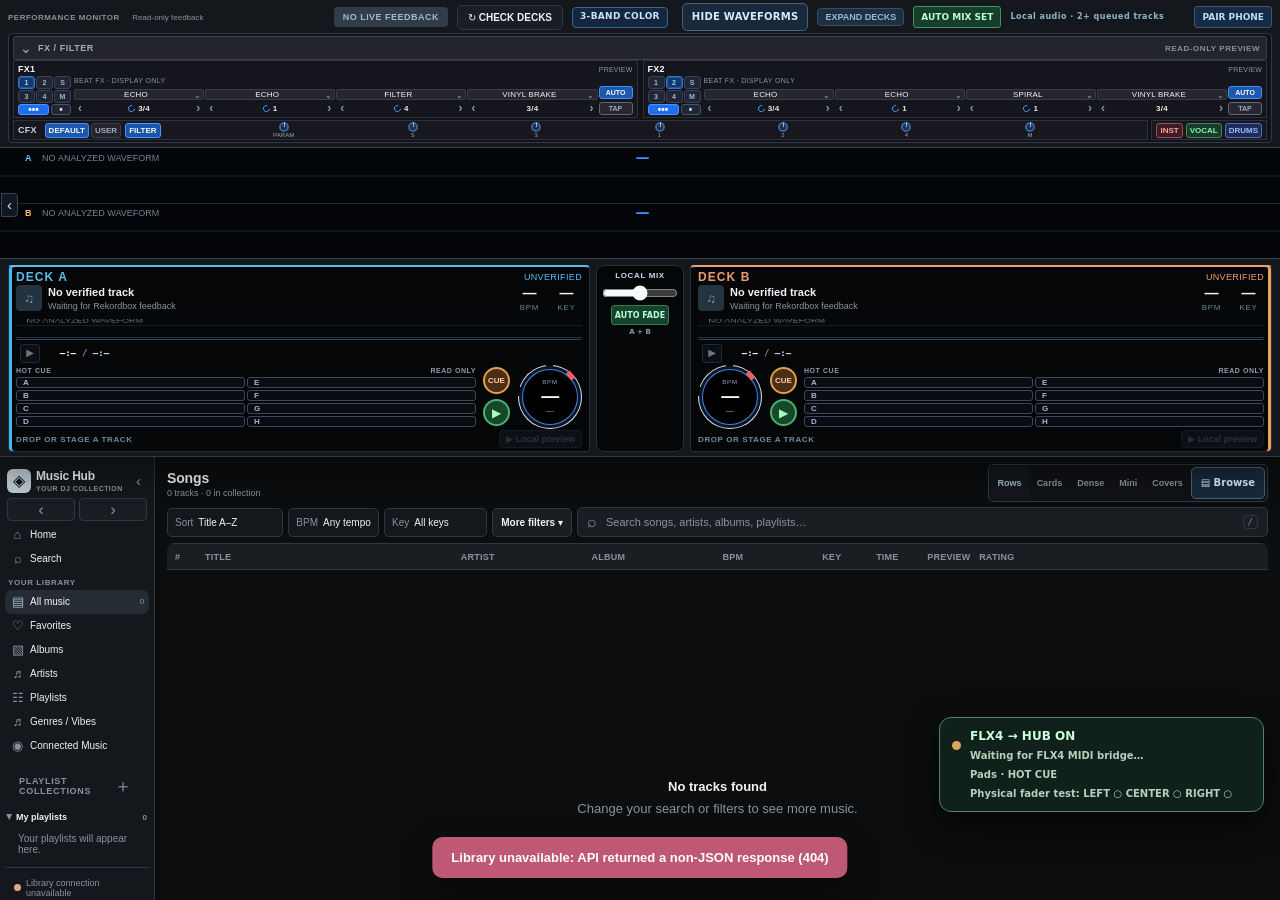
==== music-hub/index.html @ 929d5a39 "Create curated source-only publication snapshot" ====
<!doctype html>
<html lang="en"><head><meta charset="utf-8"><meta name="viewport" content="width=device-width,initial-scale=1"><meta name="theme-color" content="#101215"><title>Music Hub · DJ Library</title><link rel="stylesheet" href="./styles.css"><link rel="stylesheet" href="./studio.css"><link rel="stylesheet" href="./performance-chrome.css"><link rel="stylesheet" href="./deck-refinement.css?v=20261107"><link rel="stylesheet" href="./compact-decks.css?v=20261107b"><link rel="stylesheet" href="./wave-library.css?v=20261110live"><link rel="stylesheet" href="./playlist-polish.css?v=20261107f"><link rel="stylesheet" href="./row-wave-preview.css?v=20261108b"><link rel="stylesheet" href="./library-focus.css?v=20261108b"><link rel="stylesheet" href="./additional-instruments.css?v=20261108b"><link rel="stylesheet" href="./track-context-menu.css?v=20261108a"><link rel="stylesheet" href="./theme-preview.css?v=20261109a"><link rel="stylesheet" href="./connection-settings.css?v=20261109b"><link rel="stylesheet" href="./stems.css?v=20261110b"></head>
<body>
<div class="shell player-collapsed">
 <section class="harmonic-rail" id="harmonic-rail" aria-label="Up Next harmonic suggestions" hidden><div class="harmonic-rail-heading"><button type="button" id="harmonic-rail-toggle" class="harmonic-rail-toggle" aria-label="Collapse Up Next suggestions" aria-controls="harmonic-rail-scroll" aria-expanded="true" title="Collapse Up Next to make more room for your songs">⌄</button><strong>UP NEXT <span>HARMONIC SUGGESTIONS</span></strong><small id="harmonic-rail-source">Select a track to explore transitions</small></div><div class="harmonic-rail-scroll" id="harmonic-rail-scroll" role="region" aria-label="Suggested compatible tracks" tabindex="0"></div></section>
 <aside class="sidebar" id="sidebar">
 <div class="brand"><span class="brand-mark" aria-hidden="true">◈</span><div><strong>Music Hub</strong><small>YOUR DJ COLLECTION</small></div><button id="sidebar-collapse" class="icon-button sidebar-collapse" aria-label="Toggle sidebar">☷</button></div>
 <nav class="sidebar-primary" id="library-nav" aria-label="Music navigation">
 <button class="nav-item active" data-view="home"><span class="nav-glyph">⌂</span>Home</button>
 <button class="nav-item" data-view="search"><span class="nav-glyph">⌕</span>Search</button>
 <div class="nav-group-title">YOUR LIBRARY</div>
 <button class="nav-item" data-view="all"><span class="nav-glyph">▤</span>All music<em id="all-count">—</em></button>
 <button class="nav-item" data-view="favorites"><span class="nav-glyph">♡</span>Favorites<em id="favorites-count"></em></button>
 <button class="nav-item" data-view="albums"><span class="nav-glyph">▧</span>Albums</button>
 <button class="nav-item" data-view="artists"><span class="nav-glyph">♬</span>Artists</button>
 <button class="nav-item" data-view="playlists"><span class="nav-glyph">☷</span>Playlists</button>
 <button class="nav-item" type="button" data-provider-open="links" aria-haspopup="dialog" aria-keyshortcuts="Meta+Shift+M" title="Connected Music · ⌘⇧M · Browse Mac Music playlists and connect Spotify, Apple Music or SoundCloud"><span class="nav-glyph">◉</span>Connected Music</button>
 <div class="nav-group-title">LOCAL MUSIC</div>
 <button class="nav-item" data-view="recent"><span class="nav-glyph">◷</span>Recent imports</button>
 <button class="nav-item" data-view="history"><span class="nav-glyph">↶</span>History</button>
 <button class="nav-item" data-view="health"><span class="nav-glyph">♢</span>Library Health</button>
 <button class="nav-item" data-view="review"><span class="nav-glyph">◇</span>Needs analysis</button>
 <button class="nav-item" data-view="queue"><span class="nav-glyph">☰</span>Next up<em id="queue-count"></em></button>
 <button class="nav-item" data-view="sets"><span class="nav-glyph">♧</span>Set List Creator</button>
 <button class="nav-item" data-view="settings"><span class="nav-glyph">⚙</span>Settings</button>
 </nav>
 <div class="section-head sidebar-list-head"><span>MY PLAYLISTS</span><button id="create-playlist" class="icon-button" title="Create Music Hub playlist" aria-label="Create playlist">＋</button></div><nav id="local-playlists" class="sidebar-playlists"></nav>
 <div class="section-head sidebar-list-head"><span>REKORDBOX PLAYLISTS</span></div><nav id="native-playlists" class="sidebar-playlists"></nav>
 <section class="provider-sidebar" aria-label="Streaming music links"><div class="provider-heading">STREAMING LINKS <button type="button" id="provider-open" aria-label="Add streaming music link">＋</button></div><div class="provider-shortcuts"><button type="button" data-provider-open="spotify">Spotify</button><button type="button" data-provider-open="apple_music">Apple Music</button><button type="button" data-provider-open="soundcloud">SoundCloud</button></div><small id="provider-count">Save music and playlist links</small></section>
 <div class="pinned"><span class="nav-group-title">PINNED · FROM YOUR LIBRARY</span><div id="sidebar-pinned" class="pinned-list"></div></div>
 <div class="sidebar-bottom"><span class="status-dot" id="library-dot"></span><span id="library-status">Connecting to library…</span></div>
 </aside>
 <main class="main"><header class="topbar">
 <button id="mobile-menu" class="icon-button mobile-only" aria-label="Toggle navigation">☰</button>
 <div class="navigation-arrows"><button id="nav-back" class="icon-button" title="Go back" aria-label="Go back">‹</button><button id="nav-forward" class="icon-button" title="Go forward" aria-label="Go forward">›</button></div>
 <div class="search"><span aria-hidden="true">⌕</span><input id="search-input" autocomplete="off" spellcheck="false" placeholder="Search songs, artists, albums, playlists…" aria-label="Search collection"><kbd>/</kbd></div>
 <div class="toolbar-actions"><button class="workspace-tab" id="mode-library" aria-pressed="true">Library</button><button class="workspace-tab" id="mode-setlist" aria-pressed="false">Set Lists</button><button id="performance-toggle" class="toolbar-chip" aria-expanded="false">◈ DJ Performance</button><a class="toolbar-chip" href="./mobile.html" title="Open Music Hub mobile companion">Mobile</a><button id="selected-player-toggle" type="button" aria-controls="selected-player" aria-expanded="false" aria-label="Expand local preview player">⌃ Player</button><button id="queue-toggle" class="toolbar-icon" aria-label="Toggle next up panel" aria-expanded="false">☷</button><button class="top-action" id="refresh" title="Refresh library">↻ <span>Refresh</span></button></div>
 </header>
 <nav class="studio-launcher" aria-label="Music Hub studio tools"><span class="studio-launcher-label">STUDIO</span><button type="button" data-studio-open="lyrics">Lyrics</button><button type="button" data-studio-open="karaoke">Karaoke</button><button type="button" data-studio-open="harmonic">Camelot wheel</button><button type="button" data-studio-open="autoqueue">Auto Queue</button><button type="button" data-studio-open="visuals">Visuals / TouchDesigner</button><span id="studio-launcher-status" class="studio-launcher-status">Select a track to begin</span></nav>

 <section id="studio-panel" class="studio-panel" aria-label="Lyrics, harmonic mixing and visuals studio" hidden></section>
 <section class="performance" id="performance-panel" hidden aria-label="Dual-deck Rekordbox status"><div class="performance-top"><span>PERFORMANCE MONITOR <span class="performance-disclaimer">Read-only feedback</span></span><span id="deck-connection" class="deck-connection">NO LIVE FEEDBACK</span><button id="refresh-decks" class="deck-refresh">↻ CHECK DECKS</button></div><div class="deck-pair"><article class="deck"><div class="deck-heading"><span class="deck-number">01</span><span class="deck-status" id="deck-one-status">UNVERIFIED</span></div><div class="deck-info"><div class="deck-cover" id="deck-one-art">♫</div><div class="deck-description"><strong id="deck-one-title">No verified track</strong><span id="deck-one-artist">Waiting for Rekordbox feedback</span></div><div class="deck-tempo"><strong id="deck-one-bpm">—</strong><span>BPM</span></div><div class="deck-tempo"><strong id="deck-one-key">—</strong><span>KEY</span></div></div><canvas id="deck-one-wave" class="deck-wave" width="760" height="64" aria-label="Deck 1 waveform"></canvas><div class="deck-footer"><span id="deck-one-source">NO LIVE FEEDBACK</span><span id="deck-one-time">— / —</span></div></article><div class="mini-mixer"><span class="mixer-title">MIX</span><span class="mixer-bridge">A ◈ B</span><span id="deck-relationship">Awaiting confirmed decks</span><div class="mixer-bars"><i></i><i></i><i></i><i></i><i></i></div><span class="mixer-caption">TEMPO / HARMONIC</span></div><article class="deck"><div class="deck-heading"><span class="deck-number">02</span><span class="deck-status" id="deck-two-status">UNVERIFIED</span></div><div class="deck-info"><div class="deck-cover" id="deck-two-art">♫</div><div class="deck-description"><strong id="deck-two-title">No verified track</strong><span id="deck-two-artist">Waiting for Rekordbox feedback</span></div><div class="deck-tempo"><strong id="deck-two-bpm">—</strong><span>BPM</span></div><div class="deck-tempo"><strong id="deck-two-key">—</strong><span>KEY</span></div></div><canvas id="deck-two-wave" class="deck-wave" width="760" height="64" aria-label="Deck 2 waveform"></canvas><div class="deck-footer"><span id="deck-two-source">NO LIVE FEEDBACK</span><span id="deck-two-time">— / —</span></div></article></div><p id="deck-note" class="deck-note">Library selections and queued tracks are previews. Playback requires verified Rekordbox feedback.</p></section>
 <section id="setlist-workspace" class="setlist-workspace" hidden><div class="setlist-head"><div><span class="eyebrow">SEQUENCE INTELLIGENCE</span><h1>Set List Creator</h1><p>Build a phrase-aware sequence, then edit the order before saving or queuing.</p></div><span class="setlist-label">PREPARATION MODE · NOT LIVE PLAYBACK</span></div><div class="saved-sets"><div class="saved-sets-head"><strong>SAVED SET LISTS</strong><span id="saved-set-count">0 saved</span></div><div id="saved-set-list" class="saved-set-list"><span>Saved sets will appear here.</span></div></div><div class="setlist-controls"><label>STARTING TRACK<select id="setlist-source" aria-label="Starting track"><option value="">Select a track</option></select></label><label>TARGET LENGTH<select id="setlist-length"><option value="4">4 tracks</option><option value="6" selected>6 tracks</option><option value="8">8 tracks</option><option value="10">10 tracks</option></select></label><button class="primary-button" id="setlist-build">✦ Build AI Set</button></div><div class="setlist-seed"><label for="setlist-find">FIND A START TRACK</label><input id="setlist-find" placeholder="Search title, artist or BPM…" autocomplete="off"><div id="setlist-search-results" class="setlist-search-results"></div></div><div class="setlist-list-head"><div><h2>Suggested running order <span id="setlist-count">0 tracks</span></h2><p id="setlist-status" role="status">Choose a starting track to generate a sequence.</p></div><div class="setlist-actions"><button class="subtle-button" id="setlist-queue" disabled>Add all to queue</button><button class="subtle-button" id="setlist-save" disabled>Save set list</button><button class="subtle-button" id="setlist-export" disabled>Export XML</button></div></div><div class="setlist-rows" id="setlist-rows"><div class="setlist-empty">Your suggested set will appear here with actual transition confidence and phrase guidance where available.</div></div><p class="setlist-footnote">Reorder with arrows or remove tracks. XML exports support manual Rekordbox XML Bridge import.</p></section>
 <section id="health-workspace" class="health-workspace" hidden aria-labelledby="health-title">
  <div class="health-heading"><div><span class="eyebrow">DJ LIBRARY MANAGER · READ ONLY</span><h1 id="health-title">Library Health</h1><p>Review possible duplicates, compare different edits, and check real file availability and estimated quality.</p></div><button id="health-refresh" class="subtle-button">↻ Refresh results</button></div>
  <div class="health-stats" id="health-stats"><div class="health-stat"><small>TRACKS IN LIBRARY</small><strong>—</strong></div><div class="health-stat"><small>POSSIBLE DUPLICATE GROUPS</small><strong>—</strong></div><div class="health-stat"><small>TRACKS TO REVIEW</small><strong>—</strong></div><div class="health-stat"><small>VERSION FAMILIES</small><strong>—</strong></div></div>
  <p class="health-warning">Results are metadata matches, not confirmed duplicate audio. Keep different masters, edits, and mixes until you personally verify them. Music Hub never deletes or moves files.</p>
  <div class="health-toolbar"><div class="health-tabs" role="tablist" aria-label="Library health views"><button data-health-mode="duplicates" role="tab" aria-selected="true" class="active">Potential duplicates</button><button data-health-mode="versions" role="tab" aria-selected="false">Alternate versions</button><button data-health-mode="formats" role="tab" aria-selected="false">Formats</button></div><label class="health-search"><span>⌕</span><input id="health-search" type="search" placeholder="Find a title or artist…" aria-label="Search library health groups"></label><button id="health-export" class="subtle-button" title="Download currently displayed groups as CSV">Export visible CSV</button></div>
  <div class="health-layout"><div class="health-list"><div class="health-list-title"><span id="health-results-count">Analyzing collection…</span><span id="health-page-label"></span></div><div id="health-groups" class="health-groups" aria-live="polite"><p class="health-empty">Reading Rekordbox metadata…</p></div><div class="health-pages"><button id="health-prev" class="subtle-button" disabled>Previous</button><button id="health-next" class="subtle-button" disabled>Next</button></div></div><aside id="health-detail" class="health-detail" aria-live="polite"><div class="health-detail-placeholder"><span>◎</span><h2>Select a group</h2><p>Compare individual files, duration, format, and estimated quality before making a decision.</p></div></aside></div>
  <p class="health-attribution">Duplicate/version workflow adapted from <a href="https://github.com/Dalaciu/dj-library-manager" target="_blank" rel="noopener noreferrer">DJ Library Manager</a> (MIT). Bitrate is estimated from file size and recorded duration; no audio fingerprinting or destructive cleanup.</p>
 </section>
 <section class="browse-gallery" id="browse-gallery" hidden><div class="browse-heading"><div><span id="browse-kicker" class="eyebrow">YOUR COLLECTION</span><h2 id="browse-title">Browse music</h2><p id="browse-description"></p></div><button id="browse-all" class="subtle-button">See all tracks</button></div><div id="browse-grid" class="browse-grid"></div></section>
 <section class="hero"><div><div class="eyebrow">YOUR DJ WORKSPACE</div><h1 id="view-title">All music<span class="accent-dot">.</span></h1><p id="view-subtitle">Browse your collection, discover harmonically compatible tracks, and prepare your next mix.</p><div class="hero-actions"><button id="focus-queue" class="primary-button">☷ &nbsp; Open next up</button><span class="hero-summary" id="hero-summary">Loading your collection…</span></div></div><div class="hero-art" aria-hidden="true"><div class="vinyl"><div class="vinyl-center">M<br>H</div></div></div></section>
 <section class="work-area"><div class="section-heading"><div><h2 id="section-title">Tracks</h2><p id="result-count">Loading…</p></div><div class="layout-toggle"><button id="export-playlist" class="subtle-button" hidden title="Download XML for manual Rekordbox XML Bridge import">Export XML · manual import</button><button id="delete-playlist" class="subtle-button" hidden>Delete playlist</button><button id="list-mode" aria-label="List view" class="active">☷</button><button id="grid-mode" aria-label="Grid view">▦</button></div></div><div class="filters"><label class="select-wrap"><span>Sort</span><select id="sort"><option value="title">Title A–Z</option><option value="artist">Artist A–Z</option><option value="bpm">BPM low to high</option><option value="bpm-desc">BPM high to low</option><option value="date">Newest first</option><option value="plays">Most played</option></select></label><label class="select-wrap"><span>BPM</span><select id="bpm-filter"><option value="all">Any tempo</option><option value="low">Below 100</option><option value="mid">100–119</option><option value="club">120–129</option><option value="fast">130–149</option><option value="high">150+</option></select></label><label class="select-wrap"><span>Key</span><select id="key-filter"><option value="all">All keys</option><option value="A">Minor keys (A)</option><option value="B">Major keys (B)</option><optgroup label="Exact Camelot keys"><option value="1A">1A</option><option value="2A">2A</option><option value="3A">3A</option><option value="4A">4A</option><option value="5A">5A</option><option value="6A">6A</option><option value="7A">7A</option><option value="8A">8A</option><option value="9A">9A</option><option value="10A">10A</option><option value="11A">11A</option><option value="12A">12A</option><option value="1B">1B</option><option value="2B">2B</option><option value="3B">3B</option><option value="4B">4B</option><option value="5B">5B</option><option value="6B">6B</option><option value="7B">7B</option><option value="8B">8B</option><option value="9B">9B</option><option value="10B">10B</option><option value="11B">11B</option><option value="12B">12B</option></optgroup></select></label><label class="check-filter"><input type="checkbox" id="compatible-filter"><span>Harmonic matches</span></label><button id="reset-filters" class="subtle-button">Clear filters</button></div>
 <div class="table-container" id="table-container"><div class="table-head" id="table-head"><span></span><span>TRACK</span><span>BPM</span><span>KEY</span><span>GENRE</span><span>RATING</span><span></span></div><div class="virtual-scroller" id="scroller" tabindex="0" aria-label="Track results"><div class="virtual-space" id="virtual-space"></div><div class="virtual-items" id="virtual-items"></div></div><div class="empty" id="empty" hidden><strong>No tracks found</strong><span>Change your search or filters to see more music.</span></div></div>
 </section></main>
 <aside class="inspector"><div class="inspector-heading"><div><span class="eyebrow">YOUR SESSION</span><h2>Next up <span id="queue-title-count">0</span></h2></div><button id="clear-queue" class="icon-button" title="Clear next up" aria-label="Clear queue">×</button></div><div class="queue-note">Your Music Hub queue · separate from Rekordbox Automix</div><div class="queue-items" id="queue-items"><div class="queue-placeholder">Add a track to build your next set.</div></div><div class="inspector-divider"></div><div class="inspector-heading compact"><div><span class="eyebrow">MUSIC INTELLIGENCE</span><h2>Smart matches</h2></div><button id="refresh-matches" class="icon-button" title="Refresh matching tracks">↻</button></div><p class="suggestion-context" id="suggestion-context">Select a track to explore compatible transitions.</p><div class="suggestions" id="suggestions"></div><div class="inspector-footer"><span class="status-dot" id="hub-dot"></span><span id="hub-status">Music Hub state connecting…</span></div></aside>
 <footer class="selected-player" id="selected-player" aria-label="Local music preview and selected track" hidden>
 <div class="selected-art" id="selected-art" aria-hidden="true">♫</div>
 <div class="selected-info"><span id="selected-title">Select a track</span><small id="selected-artist">Your Rekordbox music library</small></div>
 <button id="selected-favorite" class="player-icon" title="Toggle favorite" aria-label="Toggle favorite" disabled>♡</button>
 <div class="player-center"><div class="player-controls"><span class="preview-label">LOCAL PREVIEW</span><button id="preview-previous" class="player-icon" title="Previous queued track" disabled>⏮</button><button id="preview-toggle" class="play-button" title="Play local preview" disabled>▶</button><button id="preview-next" class="player-icon" title="Next queued track" disabled>⏭</button><span id="preview-status" class="preview-status">No audio playing</span></div><div class="preview-timeline"><span id="preview-current">0:00</span><input id="preview-seek" aria-label="Preview position" type="range" min="0" max="100" step=".1" value="0" disabled><span id="preview-duration">0:00</span></div></div>
 <div class="player-actions"><button id="selected-queue" title="Add selected track to queue" disabled>＋ Queue</button><button id="selected-playlist" title="Add selected track to playlist" disabled>♡ Playlist</button><button id="selected-inspect" title="Inspect selected track" disabled>⋯ Details</button><button id="selected-deck" title="Choose a Rekordbox deck to load" disabled>↗ Deck</button><label class="volume-label" title="Local preview volume">◖ <input id="preview-volume" type="range" min="0" max="1" step=".05" value=".75" aria-label="Local preview volume"></label></div>
 <audio id="preview-audio" preload="none"></audio>
 </footer>
 </div>
 <div class="detail-drawer" id="detail-drawer" hidden><div class="detail-backdrop" data-close-detail="true"></div><section class="detail-panel" role="dialog" aria-modal="true" aria-labelledby="detail-title"><button class="detail-close icon-button" id="detail-close" aria-label="Close track details">×</button><div class="detail-top"><div class="detail-art" id="detail-art"></div><div><div class="eyebrow">TRACK INSPECTOR</div><h2 id="detail-title"></h2><p id="detail-artist"></p><div id="detail-tags" class="detail-tags"></div></div></div><div class="detail-actions"><button class="primary-button" id="detail-add">＋ Add to next up</button><button class="subtle-button" id="detail-favorite">♡ Favorite</button><button class="subtle-button" id="detail-playlist">＋ Playlist</button></div><div class="wave-section"><div class="section-head">WAVEFORM · REKORDBOX ANALYSIS</div><canvas id="waveform" height="100" width="680" aria-label="Analyzed waveform"></canvas><p id="wave-status"></p></div><div class="detail-metrics" id="detail-metrics"></div><div class="stage-preview"><h3>Preview in performance header</h3><p>Display this track and its analyzed waveform in a deck slot for mix planning. Staging does not load or play Rekordbox.</p><div class="load-buttons"><button type="button" data-stage="1" class="subtle-button">Preview on Deck A</button><button type="button" data-stage="2" class="subtle-button">Preview on Deck B</button></div></div><div class="detail-load"><h3>Load to Rekordbox</h3><p>Explicit load requests require a confirmed safe deck. Loading never starts playback.</p><div class="load-buttons"><button data-load="1" class="subtle-button">Load Deck 1</button><button data-load="2" class="subtle-button">Load Deck 2</button></div><p id="load-status" role="status"></p></div><div class="section-head">TRANSITION PLAN</div><div id="transition-plan" class="transition-plan">Select a next-up track to compare transitions.</div></section></div>
 <dialog id="playlist-dialog" class="playlist-dialog" aria-labelledby="playlist-dialog-title" aria-describedby="playlist-dialog-description"><div class="dialog-content"><div class="dialog-heading"><div><div class="eyebrow">MUSIC HUB PLAYLISTS</div><h2 id="playlist-dialog-title">Create playlist</h2><p id="playlist-dialog-description">Organize music in your local collection.</p></div><button id="playlist-dialog-close" type="button" class="icon-button" aria-label="Close playlist dialog">×</button></div><form id="playlist-create-form"><label class="dialog-label" for="playlist-name">PLAYLIST NAME</label><input id="playlist-name" type="text" autocomplete="off" maxlength="100" required placeholder="e.g. Late night selections"><p class="dialog-hint">Saved to Music Hub. Your Rekordbox playlists are unchanged.</p><div class="dialog-footer"><button type="button" class="subtle-button" data-dialog-cancel>Cancel</button><button type="submit" class="primary-button" id="playlist-create-submit">Create playlist</button></div></form><div id="playlist-assign-panel" hidden><div class="dialog-track" id="playlist-dialog-track"></div><div class="dialog-playlists" id="playlist-dialog-playlists" role="group" aria-label="Choose playlists"></div><div class="dialog-footer"><button type="button" class="subtle-button" data-dialog-cancel>Done</button></div></div></div></dialog>
 <dialog id="provider-dialog" class="playlist-dialog provider-dialog" aria-labelledby="provider-dialog-title"><div class="dialog-content"><div class="dialog-heading"><div><span class="eyebrow">CONNECTED MUSIC</span><h2 id="provider-dialog-title">Connect your music</h2><p>Browse your music libraries and playlists from one place.</p></div><button type="button" id="provider-close" class="icon-button" aria-label="Close music links">×</button></div><div class="provider-tabs" role="tablist" aria-label="Music services"><button type="button" id="provider-tab-links" role="tab" data-provider-tab="links" aria-selected="true" aria-controls="provider-panel-links" tabindex="0">Links</button><button type="button" id="provider-tab-spotify" role="tab" data-provider-tab="spotify" aria-selected="false" aria-controls="provider-panel-spotify" tabindex="-1">Spotify</button><button type="button" id="provider-tab-apple_music" role="tab" data-provider-tab="apple_music" aria-selected="false" aria-controls="provider-panel-apple_music" tabindex="-1">Apple Music</button><button type="button" id="provider-tab-soundcloud" role="tab" data-provider-tab="soundcloud" aria-selected="false" aria-controls="provider-panel-soundcloud" tabindex="-1">SoundCloud</button></div><section class="provider-panel" id="provider-panel-links" role="tabpanel" aria-labelledby="provider-tab-links"><p class="provider-explanation">Save public tracks, albums, and playlist URLs. Bookmarks open in the original service.</p><form id="provider-link-form"><label class="dialog-label" for="provider-url">MUSIC OR PLAYLIST URL</label><div class="provider-form-row"><input id="provider-url" type="url" inputmode="url" required maxlength="2048" placeholder="Paste a Spotify, Apple Music, or SoundCloud link"><button type="submit" class="primary-button" id="provider-save">Save link</button></div></form><div id="provider-link-list" class="provider-link-list" aria-live="polite"></div><div id="provider-embed-container" class="provider-embed-container" hidden></div></section><section class="provider-panel" id="provider-panel-spotify" role="tabpanel" aria-labelledby="provider-tab-spotify" hidden><div class="provider-service-head"><span class="provider-service-mark" aria-hidden="true">♫</span><div><strong>Spotify library</strong><small>Official account connection · read-only</small></div><span id="spotify-status-pill" class="provider-state-pill">Checking</span></div><p id="spotify-status-message" class="provider-explanation" role="status">Checking Spotify account status…</p><div id="spotify-connect-actions" class="provider-connect-actions"><button id="spotify-connect" type="button" class="primary-button" hidden>Connect Spotify</button><button id="spotify-recheck" type="button" class="subtle-button">Refresh status</button><button id="spotify-disconnect" type="button" class="subtle-button" hidden>Disconnect Spotify</button></div><p class="provider-explanation">Spotify requires the Music Hub developer app to be configured before you can authorize your account. This connection shows metadata and opens music in Spotify; it does not import streaming audio files.</p><div id="spotify-library" hidden><div class="provider-library-toolbar"><button type="button" id="spotify-show-playlists" class="provider-library-view" aria-pressed="true">Playlists</button><button type="button" id="spotify-show-saved" class="provider-library-view" aria-pressed="false">Liked songs</button></div><div id="spotify-library-list" class="provider-library-list" aria-live="polite"></div><div id="spotify-playlist-detail" hidden><div class="provider-detail-head"><button type="button" id="spotify-playlist-back" class="subtle-button">← Playlists</button><strong id="spotify-playlist-name"></strong></div><div id="spotify-playlist-tracks" class="provider-library-list" aria-live="polite"></div><div class="provider-copy-panel" id="spotify-copy-panel" hidden><div class="provider-copy-details"><strong>Copy verified local songs</strong><p id="spotify-copy-count" role="status">Checking matches…</p><small id="spotify-copy-limit"></small></div><button type="button" id="spotify-copy-matched" class="primary-button" disabled>Copy locally matched songs</button></div></div></div><div class="provider-fallback">Have a public Spotify URL? <button type="button" data-provider-fallback="spotify">Save it in Links</button>.</div></section><section class="provider-panel" id="provider-panel-apple_music" role="tabpanel" aria-labelledby="provider-tab-apple_music" hidden><div class="provider-service-head"><span class="provider-service-mark" aria-hidden="true">♫</span><div><strong>Mac Music library</strong><small>Music.app on this Mac · read-only</small></div><span id="apple-local-status-pill" class="provider-state-pill">Checking</span></div><p id="apple-local-status-message" class="provider-explanation" role="status">Checking access to Music on this Mac…</p><div class="provider-connect-actions"><button type="button" id="apple-local-recheck" class="subtle-button">Refresh Music library</button></div><div id="apple-local-library" hidden><div class="provider-library-toolbar provider-search-toolbar"><span id="apple-local-summary" class="provider-library-summary"></span><input id="apple-local-search" type="search" aria-label="Search Mac Music playlists" placeholder="Search playlists…" autocomplete="off"><span id="apple-local-visible" class="provider-library-summary" aria-live="polite"></span></div><div id="apple-local-playlists" class="provider-library-list" aria-live="polite"></div><div id="apple-local-playlist-detail" hidden><div class="provider-detail-head"><button type="button" id="apple-local-playlist-back" class="subtle-button">← Playlists</button><strong id="apple-local-playlist-name"></strong></div><div id="apple-local-playlist-tracks" class="provider-library-list" aria-live="polite"></div><button type="button" id="apple-local-more" class="subtle-button" hidden>Load more tracks</button><div class="provider-copy-panel" id="apple-local-copy-panel" hidden><div class="provider-copy-details"><strong>Copy verified local songs</strong><p id="apple-local-copy-count" role="status">Checking matches…</p><small id="apple-local-copy-limit"></small></div><button type="button" id="apple-local-copy-matched" class="primary-button" disabled>Copy locally matched songs</button></div></div></div><p class="provider-explanation">This view reads playlists from the Mac Music app. Streaming catalog subscriptions and cloud purchases may appear in its metadata; playable local Rekordbox files are identified only by verified matches.</p><div class="provider-fallback">Have an Apple Music URL? <button type="button" data-provider-fallback="apple_music">Save it in Links</button>.</div></section><section class="provider-panel" id="provider-panel-soundcloud" role="tabpanel" aria-labelledby="provider-tab-soundcloud" hidden><div class="provider-service-head"><span class="provider-service-mark" aria-hidden="true">◉</span><div><strong>SoundCloud library</strong><small>Official account connection · playlists and likes</small></div><span id="soundcloud-status-pill" class="provider-state-pill">Checking</span></div><p id="soundcloud-status-message" class="provider-explanation" role="status">Checking account setup…</p><div class="provider-connect-actions"><button type="button" id="soundcloud-connect" class="primary-button" hidden>Connect SoundCloud</button><button type="button" id="soundcloud-recheck" class="subtle-button">Refresh status</button><button type="button" id="soundcloud-disconnect" class="subtle-button" hidden>Disconnect SoundCloud</button></div><div id="soundcloud-library" hidden><div class="provider-library-toolbar"><button type="button" id="soundcloud-show-playlists" class="provider-library-view" aria-pressed="true">Playlists</button><button type="button" id="soundcloud-show-likes" class="provider-library-view" aria-pressed="false">Liked tracks</button></div><div id="soundcloud-library-list" class="provider-library-list" aria-live="polite"></div><button type="button" id="soundcloud-more" class="subtle-button provider-more" hidden>Load more</button><div class="provider-copy-panel" id="soundcloud-likes-copy-panel" hidden><div class="provider-copy-details"><strong>SoundCloud Likes · verified local songs</strong><p id="soundcloud-likes-copy-count" role="status">Check loaded tracks for local matches.</p><small id="soundcloud-likes-copy-limit">Only the first 250 loaded tracks can be copied.</small></div><button type="button" id="soundcloud-likes-copy-matched" class="primary-button" disabled>Copy matched tracks from loaded songs</button></div><div id="soundcloud-playlist-detail" hidden><div class="provider-detail-head"><button type="button" id="soundcloud-playlist-back" class="subtle-button">← Playlists</button><strong id="soundcloud-playlist-name"></strong></div><div id="soundcloud-playlist-tracks" class="provider-library-list" aria-live="polite"></div><button type="button" id="soundcloud-playlist-more" class="subtle-button provider-more" hidden>Load more tracks</button><div class="provider-copy-panel" id="soundcloud-playlist-copy-panel" hidden><div class="provider-copy-details"><strong>SoundCloud Playlist · verified local songs</strong><p id="soundcloud-playlist-copy-count" role="status">Check loaded tracks for local matches.</p><small id="soundcloud-playlist-copy-limit">Only the first 250 loaded tracks can be copied.</small></div><button type="button" id="soundcloud-playlist-copy-matched" class="primary-button" disabled>Copy matched tracks from loaded songs</button></div></div></div><p class="provider-explanation">SoundCloud account access needs a configured developer app. Audio and creator downloads remain available through SoundCloud according to its permissions.</p><div class="provider-fallback">Have a public SoundCloud URL? <button type="button" data-provider-fallback="soundcloud">Save it in Links</button>.</div></section><p class="provider-footnote">Streaming catalog tracks remain with their providers. Local Rekordbox tracks are separate unless a verified match is supplied.</p></div></dialog>
 <dialog id="setlist-name-dialog" class="playlist-dialog" aria-labelledby="setlist-dialog-title"><form method="dialog" class="dialog-content" id="setlist-name-form"><div class="dialog-heading"><div><span class="eyebrow">SAVE SET LIST</span><h2 id="setlist-dialog-title">Name your set</h2><p>Create a saved, editable DJ running order.</p></div><button class="icon-button" value="cancel" formnovalidate aria-label="Close">×</button></div><label class="dialog-label" for="setlist-name">SET NAME</label><input id="setlist-name" maxlength="100" placeholder="e.g. Saturday Night" required><div class="dialog-footer"><button class="subtle-button" value="cancel" formnovalidate>Cancel</button><button class="primary-button" id="setlist-confirm-save" value="save">Save set</button></div></form></dialog><div id="toast" class="toast" role="status" aria-live="polite"></div>
 <script src="./top-decks-waveform.js?v=20261110rustclock" defer></script><script src="./native-rust-audio.js?v=20261110persist" defer></script><script src="./studio.js" defer></script><script src="./performance-chrome.js" defer></script><script src="./harmonic-order.js?v=20261107f" defer></script><script src="./theme-preview.js?v=20261109a" defer></script><script src="./connection-settings.js?v=20261109a" defer></script><script src="./app.js?v=20261110preloadonunverified" defer></script><script src="./local-automix.js?v=20261108b" defer></script><script src="./desktop-remote.js?v=20261110rustphone" defer></script><script src="./physical-flx4-controls.js?v=20261110externalvintage" defer></script><script src="./provider-discovery.js" defer></script><script src="./fx-collapse.js?v=20261107b" defer></script><script src="./row-wave-preview.js?v=20261108b" defer></script><script src="./library-focus.js?v=20261108c" defer></script><script src="./additional-instruments.js?v=20261108b" defer></script><script src="./track-context-menu.js?v=20261108a" defer></script><script src="./stems.js?v=20261110b" defer></script></body></html>
---- music-hub/styles.css ----
:root{color-scheme:dark;font-family:-apple-system,BlinkMacSystemFont,"SF Pro Display","Segoe UI",sans-serif;background:#0d0e12;color:#f2f2f5;font-size:13px;font-synthesis:none}*{box-sizing:border-box}body{margin:0}button,input,select{font:inherit}button{cursor:pointer}button:disabled{opacity:.4;cursor:not-allowed}button:focus-visible,input:focus-visible,select:focus-visible{outline:2px solid #bdacfa;outline-offset:2px}button{border:0}.shell{display:grid;grid-template-columns:234px minmax(430px,1fr) 305px;min-height:100vh;max-height:100vh;overflow:hidden}.sidebar{background:#111217;border-right:1px solid #23242b;display:flex;flex-direction:column;min-height:0;padding:27px 13px 16px}.brand{display:flex;align-items:center;gap:12px;padding:0 15px 39px}.brand-mark{width:38px;height:38px;display:grid;place-items:center;background:#d9d0fb;color:#14121d;border-radius:12px;font-size:27px}.brand strong{font-size:17px;letter-spacing:-.55px}.brand small{display:block;margin-top:4px;color:#797b8c;font-size:9px;font-weight:700;letter-spacing:1.6px}.sidebar-section,.section-head{font-size:10px;letter-spacing:1.5px;font-weight:750;color:#858797;margin:7px 13px 12px}.section-head{display:flex;align-items:center;justify-content:space-between;margin-top:25px}.sidebar nav{overflow-y:auto;scrollbar-width:thin;max-height:32vh}.nav-item{width:100%;display:flex;align-items:center;gap:12px;text-align:left;color:#9e9fae;background:none;border-radius:9px;padding:11px 13px;margin:2px 0;white-space:nowrap;overflow:hidden;text-overflow:ellipsis}.nav-item span{font-size:17px;width:19px;text-align:center;color:#86899b}.nav-item em{margin-left:auto;font-size:11px;font-style:normal;color:#646675}.nav-item.active,.nav-item:hover{background:#26232f;color:#f1ebff}.nav-item.active span{color:#d8c7ff}.icon-button{border:0;background:none;color:#aaaabb;font-size:21px;border-radius:9px;line-height:1;padding:6px 9px}.icon-button:hover{background:#302f39;color:white}.sidebar-bottom{margin-top:auto;padding:16px 12px 0;color:#838594;border-top:1px solid #292933;font-size:11px;display:flex;align-items:center;gap:8px}.status-dot{width:7px;height:7px;border-radius:100%;background:#777882;display:inline-block;flex-shrink:0}.status-dot.ok{background:#89c5ab}.status-dot.error{background:#e0aa87}.main{min-width:0;display:flex;flex-direction:column;overflow:auto;background:#101116}.topbar{display:flex;align-items:center;gap:15px;padding:22px 32px 14px;position:sticky;top:0;z-index:6;background:#101116ed;backdrop-filter:blur(20px)}.search{display:flex;align-items:center;gap:12px;background:#202127;border:1px solid #30313b;border-radius:12px;padding:0 12px;flex:1;height:42px;max-width:680px}.search span{font-size:23px;color:#a9a9b6}.search input{width:100%;background:none;border:0;outline:0;color:#f3f1fa;font-size:13px;min-width:60px}.search input::placeholder{color:#797985}kbd{border:1px solid #494953;border-radius:4px;color:#9695a3;padding:2px 6px}.top-action,.user-chip{font-size:11px;font-weight:700;letter-spacing:.6px;background:none;color:#a7a5b2;white-space:nowrap}.user-chip{border:1px solid #353540;border-radius:20px;padding:10px 13px;color:#c5bfd2;font-size:9px;letter-spacing:1.2px}.mobile-only{display:none}.hero{margin:10px 32px 29px;padding:32px 36px;min-height:224px;border-radius:16px;background:radial-gradient(ellipse at 92% 20%,#343047 0,transparent 48%),linear-gradient(105deg,#25232f,#191920 75%);display:flex;align-items:center;justify-content:space-between;overflow:hidden;position:relative}.eyebrow{font-size:10px;letter-spacing:2px;font-weight:750;color:#c1b3eb}.hero h1{margin:11px 0 8px;font-size:43px;line-height:1.1;letter-spacing:-2.5px;font-weight:760}.accent-dot{color:#ba9fff}.hero p{max-width:460px;color:#b1afbd;line-height:1.7;font-size:12px}.hero-actions{display:flex;align-items:center;gap:17px;margin-top:20px}.hero-summary{font-size:11px;color:#a29ba9}.primary-button{color:#181420;background:#d5c3ff;font-weight:750;padding:12px 17px;border-radius:10px}.primary-button:hover{background:#e5d9ff}.hero-art{flex-shrink:0;align-self:stretch;width:185px;position:relative}.vinyl{position:absolute;right:-8px;top:-19px;width:210px;height:210px;border-radius:50%;background:repeating-radial-gradient(circle,#191820 0,#191820 3px,#2e2c37 4px,#191820 5px);box-shadow:-15px 14px 45px #0a0a104a;display:grid;place-items:center;transform:rotate(-24deg)}.vinyl-center{width:72px;height:72px;border-radius:50%;background:#d8c5ff;display:grid;place-items:center;color:#171320;font-weight:900;letter-spacing:2px;font-size:15px;line-height:1.1;text-align:center}.work-area{padding:0 32px 36px;min-width:0}.section-heading{display:flex;justify-content:space-between;align-items:end}.section-heading h2{margin:0;font-size:22px;letter-spacing:-.8px}.section-heading p{font-size:11px;color:#81818e;margin:6px 0 0}.layout-toggle{display:flex;background:#202027;border:1px solid #30303a;border-radius:9px;padding:3px}.layout-toggle button{background:none;color:#898896;border-radius:6px;padding:6px 11px;font-size:17px}.layout-toggle button.active{background:#41404d;color:#f2f0f7}.filters{display:flex;gap:9px;flex-wrap:wrap;margin:24px 0 18px;align-items:center}.select-wrap,.check-filter{border:1px solid #33333d;border-radius:9px;background:#1c1d24;color:#a4a3b0;min-height:37px;padding:0 11px;display:flex;align-items:center;gap:8px;font-size:11px}.select-wrap span{color:#757581}.select-wrap select{appearance:none;background:none;border:0;color:#dedce5;outline:0;cursor:pointer;max-width:160px}.select-wrap select option{background:#24242e}.check-filter{cursor:pointer}.check-filter input{accent-color:#bfa9fb}.subtle-button{background:#2a2a34;border:1px solid #3b3a47;color:#ddd9e7;padding:10px 13px;border-radius:9px;font-size:11px;font-weight:700}.subtle-button:hover{background:#3a3947}#reset-filters{background:none;border:0;color:#90909e}.table-container{position:relative}.table-head,.track-row{display:grid;grid-template-columns:35px minmax(200px,1fr) 64px 67px 64px 70px 68px;align-items:center;gap:12px}.table-head{height:35px;border-bottom:1px solid #30303b;color:#767685;font-size:10px;letter-spacing:1.1px;font-weight:750;padding:0 10px}.virtual-scroller{height:calc(100vh - 487px);min-height:265px;max-height:780px;overflow:auto;position:relative;scrollbar-color:#3b3946 transparent;scrollbar-width:thin}.virtual-space{pointer-events:none}.virtual-items{position:absolute;top:0;left:0;right:0}.track-row{height:66px;padding:0 10px;border-bottom:1px solid #22232a;cursor:pointer;color:#a6a5b3}.track-row:hover,.track-row.selected{background:#22212b}.track-row.selected{box-shadow:inset 3px 0 #cbb3ff}.track-index{color:#777581;text-align:center;font-size:11px}.track-main{min-width:0;display:flex;gap:12px;align-items:center}.artwork{height:43px;width:43px;flex-shrink:0;object-fit:cover;border-radius:6px;background:linear-gradient(135deg,#524e63,#282932)}.art-placeholder{display:grid;place-items:center;color:#a59bb9;font-size:19px}.track-name{min-width:0}.track-title,.track-artist{display:block;white-space:nowrap;overflow:hidden;text-overflow:ellipsis}.track-title{font-weight:700;color:#edebf2;font-size:12px}.track-artist{font-size:11px;margin-top:6px;color:#898795}.number,.track-time{font-variant-numeric:tabular-nums;color:#bbb9c5}.key-pill,.match-pill{font-weight:700;color:#d5c4ff;border:1px solid #645577;background:#382f46;padding:5px 7px;border-radius:6px;font-size:10px;white-space:nowrap}.match-pill{border-color:#5a7368;color:#b5e2cb;background:#263a32}.row-actions{display:flex;gap:2px;justify-content:flex-end}.row-actions button{background:none;color:#9594a4;font-size:19px;border-radius:6px;padding:4px}.row-actions button:hover,.row-actions button.favorited{color:#d5b6ff}.virtual-scroller.grid-view .virtual-items{display:grid;grid-template-columns:repeat(auto-fill,minmax(154px,1fr));gap:16px;position:absolute;padding-top:14px}.grid-view .track-row{height:280px;display:flex;flex-direction:column;align-items:stretch;padding:10px;border-radius:12px;background:#1b1c23;border:1px solid #30303a}.grid-view .track-main{flex-direction:column;align-items:stretch}.grid-view .artwork{width:100%;height:auto;aspect-ratio:1}.grid-view .track-index,.grid-view .track-time,.grid-view .track-plays{display:none}.grid-view .track-title{margin-top:11px}.grid-view .track-row>.number,.grid-view .track-row>.key-cell{display:inline-block}.grid-view .row-actions{margin-top:-27px}.grid-view .track-name{width:100%}.grid-view .track-row{gap:5px}.grid-view .art-placeholder{font-size:50px}.empty{padding:75px 20px;text-align:center;color:#888795}.empty strong{display:block;color:#dddce7;margin-bottom:7px}.inspector{background:#15161c;border-left:1px solid #292932;display:flex;flex-direction:column;min-height:0;padding:27px 18px 14px}.inspector-heading{display:flex;justify-content:space-between;align-items:center}.inspector-heading h2{font-size:20px;letter-spacing:-.7px;margin:8px 0 5px}.inspector-heading h2 span{font-size:12px;color:#9896a4;background:#2b2a34;padding:4px 8px;border-radius:9px;vertical-align:middle}.queue-note,.suggestion-context{font-size:10px;line-height:1.6;color:#888694;margin:9px 0 17px}.queue-items{overflow:auto;min-height:90px;max-height:35vh;scrollbar-width:thin}.queue-placeholder{border:1px dashed #3a3947;border-radius:11px;padding:26px 20px;text-align:center;color:#82818f;font-size:11px}.queue-item,.suggestion{display:flex;gap:9px;align-items:center;padding:9px 5px;border-bottom:1px solid #2a2934;cursor:pointer}.queue-item[draggable=true]{cursor:grab}.queue-item.dragging{opacity:.4}.queue-item.drag-over{border-top:2px solid #c7b3ff}.queue-item .artwork,.suggestion .artwork{height:37px;width:37px}.queue-item .item-content,.suggestion .item-content{min-width:0;flex:1}.item-content strong,.item-content small{display:block;text-overflow:ellipsis;overflow:hidden;white-space:nowrap}.item-content strong{font-size:11px;color:#eeebf3}.item-content small{margin-top:5px;font-size:10px;color:#898998}.queue-item button,.suggestion button{background:none;color:#b7b0c4;font-size:17px}.queue-item .drag-handle{font-size:12px;color:#6f6c7c}.inspector-divider{border-top:1px solid #32313a;margin:25px 0}.inspector-heading.compact h2{font-size:18px}.suggestions{overflow:auto;min-height:60px;flex:1;scrollbar-width:thin}.suggestion .match-pill{display:inline-block;margin-top:5px;font-size:9px;padding:3px 5px}.inspector-footer{border-top:1px solid #2d2b35;padding:15px 2px 2px;color:#9996a5;font-size:10px;display:flex;align-items:center;gap:9px}.detail-drawer[hidden],.empty[hidden]{display:none}.detail-drawer{position:fixed;inset:0;z-index:30}.detail-backdrop{position:absolute;inset:0;background:#050509a9;backdrop-filter:blur(3px)}.detail-panel{position:absolute;right:0;top:0;bottom:0;width:min(560px,100vw);background:#191920;box-shadow:-22px 0 70px #0008;padding:40px;overflow:auto}.detail-close{position:absolute;right:20px;top:19px}.detail-top{display:grid;grid-template-columns:145px 1fr;gap:22px;align-items:center}.detail-art .artwork{width:145px;height:145px;border-radius:12px}.detail-top h2{font-size:27px;line-height:1.14;letter-spacing:-1px;margin:14px 0 8px}.detail-top p{color:#aaa6b4}.detail-tags{display:flex;flex-wrap:wrap;gap:8px;margin-top:12px}.detail-actions,.load-buttons{display:flex;gap:9px;margin:25px 0}.wave-section{background:#22222c;border:1px solid #373541;border-radius:13px;padding:12px 15px}.wave-section .section-head{margin:8px 0 13px}#waveform{width:100%;height:85px;display:block}#wave-status{font-size:10px;color:#9995a5}.detail-metrics{display:grid;grid-template-columns:repeat(3,1fr);gap:10px;margin:22px 0}.metric{background:#252530;border:1px solid #353440;border-radius:10px;padding:15px}.metric small{display:block;color:#9994a5;margin-bottom:10px}.metric strong{font-size:17px}.detail-load{border-top:1px solid #36343e;border-bottom:1px solid #36343e;padding:16px 0;margin-bottom:24px}.detail-load h3{margin:0;font-size:15px}.detail-load p{font-size:11px;line-height:1.6;color:#aaa8b5}#load-status{min-height:15px}.transition-plan{font-size:12px;line-height:1.6;color:#c0bbc9;background:#24242d;padding:13px;border-radius:9px}.toast{position:fixed;bottom:22px;left:50%;transform:translate(-50%,25px);background:#d9c9fc;color:#211c2a;padding:13px 19px;border-radius:10px;font-weight:700;box-shadow:0 12px 35px #0006;opacity:0;pointer-events:none;transition:.2s;z-index:40;max-width:min(90vw,550px)}.toast.visible{opacity:1;transform:translate(-50%,0)}.toast.error{background:#f0b9ae;color:#3a1e20}@media(max-width:1190px){.shell{grid-template-columns:205px minmax(320px,1fr) 255px}.topbar,.work-area{padding-left:20px;padding-right:20px}.hero{margin-left:20px;margin-right:20px}.table-head,.track-row{grid-template-columns:25px minmax(150px,1fr) 51px 53px 48px 50px 60px;gap:7px}.inspector{padding-left:12px;padding-right:12px}}@media(max-width:970px){.shell{grid-template-columns:195px minmax(320px,1fr)}.inspector{grid-column:2;grid-row:2;min-height:310px;border-left:0;border-top:1px solid #33313a}.shell{overflow:auto;max-height:none}.main{overflow:visible}.virtual-scroller{height:480px}.queue-items{max-height:220px}.hero-art{width:120px}.vinyl{right:-70px}.user-chip{display:none}}@media(max-width:640px){.shell{display:block}.sidebar{position:fixed;z-index:20;top:0;bottom:0;left:0;width:245px;transform:translateX(-100%);transition:transform .22s;box-shadow:15px 0 60px #0009}.sidebar.open{transform:translateX(0)}.mobile-only{display:block}.topbar{padding:16px 13px}.top-action span{display:none}.hero{margin:0 13px 24px;padding:25px 20px;min-height:195px}.hero h1{font-size:35px}.hero-art{display:none}.work-area{padding:0 13px}.table-head,.track-row{grid-template-columns:22px minmax(110px,1fr) 44px 45px 55px;gap:6px}.table-head span:nth-child(5),.table-head span:nth-child(6),.track-time,.track-plays{display:none}.track-main{gap:7px}.artwork{width:36px;height:36px}.track-title{font-size:11px}.filters{margin-top:17px}.select-wrap{flex:1}.detail-panel{padding:48px 21px}.detail-top{grid-template-columns:95px 1fr;gap:14px}.detail-art .artwork{width:95px;height:95px}.detail-top h2{font-size:21px}.inspector{padding:24px 18px}.virtual-scroller{height:550px}}
/* Native, focus-trapped playlist editor. */
.playlist-dialog{width:min(470px,calc(100vw - 28px));max-height:min(85vh,680px);margin:auto;padding:0;color:#f4f1fa;background:#1d1d26;border:1px solid #464152;border-radius:19px;box-shadow:0 30px 100px #000b;overflow:auto}
.playlist-dialog::backdrop{background:#06040ac9;backdrop-filter:blur(7px)}
.dialog-content{padding:26px}.dialog-heading{display:flex;align-items:flex-start;justify-content:space-between;gap:20px}.dialog-heading h2{font-size:25px;letter-spacing:-.8px;margin:12px 0 7px}.dialog-heading p{color:#aaa5b8;font-size:12px;line-height:1.6;margin:0 0 24px}.dialog-label{display:block;font-size:10px;color:#aaa1bd;font-weight:750;letter-spacing:1px;margin-bottom:9px}#playlist-name{width:100%;height:46px;border-radius:10px;border:1px solid #4b4658;background:#282734;padding:0 13px;color:#f8f5ff;font-size:14px}#playlist-name::placeholder{color:#8d879a}.dialog-hint{font-size:11px;color:#938da2;line-height:1.5}.dialog-footer{display:flex;align-items:center;justify-content:flex-end;gap:10px;margin-top:25px}.dialog-footer button{min-width:95px}.dialog-track{display:flex;align-items:center;gap:13px;background:#292833;border:1px solid #3d394b;border-radius:12px;padding:11px;margin-bottom:16px}.dialog-track .artwork{height:48px;width:48px}.dialog-track strong,.dialog-track small{display:block;overflow:hidden;text-overflow:ellipsis;white-space:nowrap}.dialog-track strong{font-size:13px}.dialog-track small{font-size:11px;color:#9892a5;margin-top:5px}.dialog-track>div:last-child{min-width:0}.dialog-playlists{max-height:310px;overflow:auto;display:flex;flex-direction:column;gap:7px}.playlist-choice{display:flex;align-items:center;width:100%;min-height:62px;gap:12px;padding:10px;background:#282833;color:#eeeaf6;text-align:left;border:1px solid #3c3948;border-radius:11px}.playlist-choice:hover,.playlist-choice:focus-visible{border-color:#bca7f4;background:#323040}.playlist-choice.assigned{background:#352e43;border-color:#68567e}.playlist-choice-icon{width:36px;height:36px;display:grid;place-items:center;background:#41384e;border-radius:9px;font-size:17px;color:#d7c3fb}.playlist-choice-name{flex:1;min-width:0}.playlist-choice-name strong,.playlist-choice-name small{display:block;overflow:hidden;text-overflow:ellipsis;white-space:nowrap}.playlist-choice-name strong{font-size:12px}.playlist-choice-name small{font-size:10px;color:#9993a8;margin-top:5px}.playlist-choice-state{font-size:11px;color:#c2aaf7;font-weight:750;white-space:nowrap}.suggestion-badges{display:flex;flex-wrap:wrap;gap:5px;margin-top:6px}.confidence-pill{color:#cbbfe3;background:#373240;border:1px solid #584c68;padding:3px 6px;border-radius:5px;font-size:9px;font-weight:700;text-transform:capitalize}.suggestion-metrics{display:block!important;margin-top:7px!important;color:#d0c3dd!important;line-height:1.5!important;white-space:normal!important}.suggestion{align-items:flex-start}.suggestion .item-content{padding-top:2px}
@media(max-width:640px){.dialog-content{padding:22px 18px}.playlist-dialog{max-height:88vh}.dialog-heading h2{font-size:23px}.dialog-playlists{max-height:45vh}.suggestion-metrics{font-size:10px}}

/* Rekordbox-style performance workspace */
:root{background:#090d12;color:#e7edf5}
.shell{grid-template-columns:224px minmax(500px,1fr) 292px}
.sidebar{background:#0d1219;border-color:#202a34;padding-top:18px}
.brand{padding-bottom:22px}.brand-mark{background:#164f76;color:#bce9ff}
.main{background:#0e141c}.topbar{padding:11px 19px;background:#101720f0;border-bottom:1px solid #263341;gap:12px;flex-wrap:wrap}
.workspace-tabs{display:flex;gap:3px;background:#0a1017;border:1px solid #29333e;border-radius:7px;padding:3px}
.workspace-tab{white-space:nowrap;color:#9bafc1;background:transparent;padding:9px 13px;border-radius:5px;font-size:10px;font-weight:800;letter-spacing:.5px}
.workspace-tab.active{background:#24668d;color:#fff}
.search{height:37px;border-radius:7px;background:#1a242e;border-color:#2a3845;min-width:170px}
.user-chip{border-color:#25455a;color:#8bbad9}
.performance{margin:15px 20px 18px;border:1px solid #263647;border-radius:9px;background:#0b1017;padding:13px 13px 9px;box-shadow:0 12px 34px #0002}
.performance-top,.deck-heading,.deck-footer{display:flex;align-items:center;justify-content:space-between;gap:9px}
.performance-top{font-size:10px;font-weight:800;letter-spacing:1.1px;color:#a4c7de;margin-bottom:12px}
.performance-disclaimer{font-weight:500;letter-spacing:0;color:#6f8a9c;margin-left:10px}
.deck-connection{margin-left:auto;color:#e8bf8e;font-size:9px;padding:5px 9px;background:#312720;border-radius:4px}
.deck-refresh{background:#172838;color:#90c0dc;border:1px solid #2e485d;padding:6px 10px;font-size:10px;border-radius:5px}
.deck-pair{display:grid;grid-template-columns:minmax(0,1fr) 100px minmax(0,1fr);gap:10px}
.deck{min-width:0;background:#111b25;border:1px solid #253748;border-radius:6px;padding:10px}
.deck-heading{margin-bottom:11px}
.deck-number{font-size:14px;font-weight:900;color:#5bb6e6}
.deck-status{font-size:9px;color:#e6b27b;letter-spacing:.7px}
.deck-info{display:flex;align-items:center;gap:10px;min-width:0}
.deck-cover{height:48px;width:48px;flex:none;border-radius:4px;background:#233440;color:#709bb1;display:grid;place-items:center;overflow:hidden}
.deck-cover .artwork{width:48px;height:48px}
.deck-description{flex:1;min-width:0}.deck-description strong,.deck-description span{display:block;white-space:nowrap;text-overflow:ellipsis;overflow:hidden}
.deck-description strong{color:#eff6fb;font-size:12px}.deck-description span{font-size:10px;color:#879dad;margin-top:6px}
.deck-tempo{display:flex;flex-direction:column;align-items:center;gap:5px;min-width:40px}.deck-tempo strong{font-size:18px;font-variant-numeric:tabular-nums;color:#ecf4f9}.deck-tempo span{font-size:9px;color:#64869b;letter-spacing:1px}
.deck-wave{display:block;width:100%;height:53px;margin:12px 0 6px;background:#141a20;border-radius:4px}
.deck-footer{color:#6d93aa;font-size:9px;letter-spacing:.5px}
.mini-mixer{display:flex;flex-direction:column;align-items:center;justify-content:center;gap:13px;text-align:center;border:1px solid #253847;background:#111b26;border-radius:6px;padding:9px 4px}
.mixer-title{font-size:10px;letter-spacing:2px;color:#6ea9cd;font-weight:900}.mixer-bridge{font-weight:900;color:#e6f0f8;white-space:nowrap}
#deck-relationship{color:#829aaa;font-size:9px;line-height:1.4}.mixer-bars{height:26px;display:flex;gap:4px;align-items:center}
.mixer-bars i{width:4px;height:12px;border-radius:4px;background:#325c78}.mixer-bars i:nth-child(2),.mixer-bars i:nth-child(4){height:20px}.mixer-bars i:nth-child(3){height:25px}
.mixer-caption{font-size:8px;color:#65849b;letter-spacing:.4px}
.deck-note{margin:9px 3px 1px;color:#70889b;font-size:10px}
.hero{min-height:100px;padding:18px 23px;margin:0 20px 19px;background:linear-gradient(100deg,#182735,#101a25);border:1px solid #2a4052;border-radius:8px}
.hero h1{font-size:29px;margin:4px 0}.hero p{margin:4px 0}.hero-actions{margin-top:8px}.hero-art{display:none}
.work-area{padding:0 20px 30px}.section-heading h2{font-size:19px}.filters{margin:15px 0 12px}.select-wrap,.check-filter{background:#19232f;border-color:#2b3e50;border-radius:6px}
.table-head{background:#111c27}.track-row:hover,.track-row.selected{background:#1b3345}.track-row.selected{box-shadow:inset 3px 0 #53b1e8}
.key-pill{background:#1c3e58;border-color:#2d6584;color:#a9d8f9}.primary-button{background:#4da9df;color:#051321;border-radius:6px}.primary-button:hover{background:#86cbf4}
.inspector{background:#101923;border-color:#263647;padding-top:19px}
.nav-item.active,.nav-item:hover{background:#18334a}.nav-item.active span{color:#88d4ff}
[hidden]{display:none!important}
.setlist-workspace{padding:22px 22px 38px;min-height:65vh}
.setlist-head{display:flex;align-items:center;justify-content:space-between;gap:20px}
.setlist-head h1{font-size:31px;letter-spacing:-1px;margin:8px 0}.setlist-head p{color:#92a8b8;line-height:1.6}
.setlist-label{color:#77b7db;border:1px solid #30546c;padding:9px;font-size:9px;letter-spacing:1px;white-space:nowrap}
.setlist-controls{display:flex;gap:10px;align-items:flex-end;padding:18px;margin:19px 0 10px;background:#121f2b;border:1px solid #293e50;border-radius:8px}
.setlist-controls label{flex:1;min-width:0;display:flex;flex-direction:column;gap:9px;color:#85a8bd;font-size:10px;letter-spacing:.8px;font-weight:700}
.setlist-controls select{height:39px;background:#0f1a24;color:#d9edf9;border:1px solid #30485c;border-radius:5px;padding:0 10px;max-width:100%}
.setlist-seed{padding:12px 14px;background:#101b25;border:1px solid #263745;border-radius:7px}
.setlist-seed>label{display:block;font-size:10px;font-weight:800;letter-spacing:1px;color:#86a5b7;margin-bottom:7px}
#setlist-find{width:100%;height:39px;border:1px solid #314455;color:#e4f3fa;background:#192836;border-radius:5px;padding:0 12px}
.setlist-search-results{max-height:175px;overflow:auto;display:grid;grid-template-columns:repeat(2,minmax(0,1fr));gap:4px;margin-top:8px}
.setlist-search-results button{display:flex;align-items:center;gap:9px;min-width:0;background:#172431;color:#e6f3fb;border-radius:5px;padding:6px;text-align:left}
.setlist-search-results button:hover{background:#244861}.setlist-search-results .artwork{width:28px;height:28px}
.setlist-search-results button span{min-width:0}.setlist-search-results strong,.setlist-search-results small{display:block;white-space:nowrap;text-overflow:ellipsis;overflow:hidden}.setlist-search-results strong{font-size:11px}.setlist-search-results small{font-size:9px;color:#86a6bc;margin-top:3px}
.setlist-list-head{display:flex;align-items:center;justify-content:space-between;gap:15px;margin:25px 0 13px;flex-wrap:wrap}
.setlist-list-head h2{margin:0;font-size:18px}.setlist-list-head h2 span{font-weight:400;color:#7fa8c1;font-size:12px}
.setlist-list-head p{font-size:11px;color:#8fa7b8;margin:7px 0}
.setlist-actions{display:flex;gap:7px;flex-wrap:wrap}
.setlist-rows{border:1px solid #294052;border-radius:8px;overflow:hidden}
.setlist-empty{padding:48px 22px;color:#7994a7;text-align:center}
.setlist-row{display:flex;align-items:center;gap:12px;padding:12px 15px;border-bottom:1px solid #243647;background:#121f2b}
.setlist-row:last-child{border-bottom:0}.setlist-position{font-size:16px;font-weight:800;color:#568caf;width:30px}
.setlist-row .artwork{width:43px;height:43px}.setlist-track{flex:1;min-width:0}
.setlist-track strong,.setlist-track span,.setlist-track small{display:block;overflow:hidden;text-overflow:ellipsis;white-space:nowrap}
.setlist-track strong{font-size:12px}.setlist-track span{font-size:10px;color:#9cb4c6;margin:5px 0}.setlist-track small{font-size:10px;color:#6ba8cb}
.setlist-confidence{min-width:95px}.setlist-row-actions{display:flex;gap:4px}.setlist-row-actions button{background:#203447;color:#b6d3e6;padding:6px 9px;border-radius:5px}
.setlist-footnote{font-size:10px;color:#728da0;line-height:1.6}
@media(max-width:1250px){.shell{grid-template-columns:200px minmax(410px,1fr) 250px}.deck-pair{grid-template-columns:minmax(0,1fr) 62px minmax(0,1fr)}.mini-mixer{gap:9px}.mixer-caption{display:none}.deck-info{gap:6px}.deck-cover{width:35px;height:35px}.deck-cover .artwork{width:35px;height:35px}.deck-tempo{min-width:33px}.deck-tempo strong{font-size:14px}}
@media(max-width:970px){.shell{grid-template-columns:195px minmax(0,1fr)}.inspector.setlist-inspector{display:none}.workspace-tabs{order:1}.topbar .search{order:2}.performance{margin:10px}.setlist-workspace{padding:15px}}
@media(max-width:640px){.topbar{flex-wrap:wrap}.workspace-tabs{width:100%;order:0}.workspace-tab{flex:1;font-size:9px}.topbar .search{flex:1;order:2}.performance{margin:7px;padding:9px}.deck-pair{grid-template-columns:1fr;gap:6px}.mini-mixer{flex-direction:row;min-height:38px}.mini-mixer .mixer-bars{display:none}.performance-disclaimer{display:none}.deck-wave{height:38px}.deck-info{gap:8px}.deck-cover{width:43px;height:43px}.deck-cover .artwork{width:43px;height:43px}.deck-tempo strong{font-size:16px}.setlist-controls{flex-wrap:wrap;padding:10px}.setlist-controls label{flex-basis:45%}.setlist-controls>.primary-button{width:100%}.setlist-head{display:block}.setlist-label{display:inline-block;margin-top:10px}.setlist-search-results{grid-template-columns:1fr}.setlist-row{gap:7px;padding:9px}.setlist-position{width:20px;font-size:12px}.setlist-row .artwork{width:34px;height:34px}.setlist-confidence{display:none}.setlist-row-actions button{padding:5px}}


.saved-sets{background:#111d28;border:1px solid #2a3d4e;border-radius:8px;padding:13px;margin-top:19px}
.saved-sets-head{display:flex;align-items:center;justify-content:space-between;color:#a5cde3;font-size:10px;letter-spacing:1px}
.saved-sets-head span{color:#728fa3;letter-spacing:0}
.saved-set-list{display:flex;gap:7px;overflow-x:auto;padding-top:11px;scrollbar-width:thin}
.saved-set-list>span{color:#708a9e;font-size:11px;padding:8px}
.saved-set-item{display:flex;align-items:stretch;background:#1c3040;border:1px solid #31536a;border-radius:7px;min-width:160px;max-width:230px}
.saved-set-item button{background:none;color:#d7edf9;text-align:left;padding:10px}
.saved-set-item button:first-child{flex:1;min-width:0}
.saved-set-item strong,.saved-set-item small{display:block;overflow:hidden;text-overflow:ellipsis;white-space:nowrap}
.saved-set-item strong{font-size:11px}.saved-set-item small{font-size:9px;color:#85b2ce;margin-top:6px}
.saved-set-item .saved-delete{font-size:18px;color:#829daf;border-left:1px solid #31536a}
.saved-set-item:hover{border-color:#63b2e2}
/* Keep the library browser visible below the performance decks. */
@media(min-width:971px){
 .hero{min-height:0;height:77px;flex:none;padding:10px 17px;margin:0 20px 11px;align-items:center;border-radius:6px}
 .hero>div:first-child{display:grid;grid-template-columns:minmax(0,1fr) auto;grid-template-rows:25px 19px;column-gap:14px;align-items:center;width:100%;min-width:0}
 .hero .eyebrow{display:none}
 .hero h1{font-size:20px;line-height:25px;letter-spacing:-.55px;margin:0;grid-column:1;grid-row:1;white-space:nowrap;overflow:hidden;text-overflow:ellipsis}
 .hero p{grid-column:1;grid-row:2;line-height:19px;margin:0;max-width:none;white-space:nowrap;overflow:hidden;text-overflow:ellipsis;font-size:10px}
 .hero-actions{grid-column:2;grid-row:1 / 3;margin:0;gap:12px;white-space:nowrap}
 .hero-actions .primary-button{padding:8px 11px;font-size:10px}
 .hero-summary{font-size:10px}
 .hero-art{display:none}
 .work-area{padding-bottom:12px}
 .filters{margin:10px 0 9px}
 .virtual-scroller{height:calc(100vh - 465px);min-height:330px;max-height:none}
}
@media(min-width:971px) and (max-width:1260px){
 .hero-actions{gap:7px}
 .hero-summary{display:none}
}


/* Music Hub / premium local-library skin. Original UI, inspired by Sonora's hierarchy. */
:root{
  color-scheme:light;
  --paper:#fcfafd;--surface:#fff;--side:#f5f2f7;--border:#e9e4ed;
  --ink:#332c39;--muted:#948b9d;--accent:#a83bc1;--accent-soft:#f0dff6;
  --hover:#f0eaf2;--panel:#f8f5fa;--shadow:0 5px 24px #3920430d;
  font-family:-apple-system,BlinkMacSystemFont,"SF Pro Display","Segoe UI",sans-serif;
  background:var(--paper);color:var(--ink);font-size:13px;
}
:root[data-theme="dark"]{
  color-scheme:dark;--paper:#17151e;--surface:#211e29;--side:#1c1923;
  --border:#36303f;--ink:#ede7f0;--muted:#a99eaf;--accent:#d08ce8;
  --accent-soft:#39263f;--hover:#302a38;--panel:#27222f;--shadow:0 6px 24px #0004;
}
body{background:var(--paper);color:var(--ink)}
button,input,select{color:inherit}
button:focus-visible,input:focus-visible,select:focus-visible{outline:2px solid var(--accent);outline-offset:2px}
.shell{display:grid;grid-template-columns:222px minmax(0,1fr);grid-template-rows:minmax(0,1fr) 78px;width:100%;height:100dvh;min-height:520px;max-height:none;overflow:hidden;background:var(--paper)}
.sidebar{grid-column:1;grid-row:1;min-height:0;background:var(--side);border-right:1px solid var(--border);padding:19px 10px 12px;overflow:hidden;gap:0;box-shadow:none}
.brand{padding:0 8px 19px;gap:8px;display:flex;align-items:center}
.brand-mark{width:32px;height:32px;border-radius:9px;background:#e4c9f2;color:#873ca5;font-size:24px;font-weight:700}
.brand strong{font-size:15px;letter-spacing:-.65px;color:var(--ink);font-weight:730}
.brand small{font-size:8px;letter-spacing:.8px;color:var(--muted);margin-top:3px}
.sidebar-collapse{margin-left:auto;font-size:15px!important;padding:6px!important;color:var(--muted)!important}
.sidebar nav.sidebar-primary{overflow-y:auto;max-height:none;flex:0 0 auto}
.sidebar .nav-group-title,.sidebar .section-head{display:block;margin:18px 11px 7px;font-size:10px;font-weight:750;letter-spacing:.7px;color:var(--muted)}
.nav-item{display:flex;align-items:center;gap:11px;min-height:31px;margin:1px 0;padding:6px 10px;border-radius:7px;background:none;color:var(--ink);font-size:12px;white-space:nowrap;text-align:left;font-weight:520}
.nav-item span.nav-glyph{width:17px;flex:none;text-align:center;color:var(--muted);font-size:16px;line-height:1.1}
.nav-item em{font-size:10px;color:var(--muted)}
.nav-item.active,.nav-item:hover,.sidebar .pinned-item:hover{background:var(--accent-soft);color:var(--ink)}
.nav-item.active span.nav-glyph{color:var(--accent)}
.sidebar-list-head{display:flex!important;justify-content:space-between;align-items:center;flex:none;margin:13px 11px 5px!important}
.sidebar-list-head .icon-button{font-size:18px;padding:0 3px;color:var(--muted)}
.sidebar nav.sidebar-playlists{max-height:115px;min-height:0;flex:0 1 auto;overflow:auto}
.sidebar-playlists .nav-item{font-size:11px;min-height:28px}
.sidebar .sidebar-empty{font-size:10px;color:var(--muted);margin:4px 10px}
.pinned{min-height:0;margin-top:12px;overflow:hidden;flex:1;display:flex;flex-direction:column}
.pinned .nav-group-title{margin:7px 10px 10px}
.pinned-list{overflow:auto;min-height:0;display:flex;flex-direction:column;gap:4px;padding:0 3px}
.pinned-item{display:flex;gap:10px;align-items:center;text-align:left;border-radius:6px;padding:5px;color:var(--ink);background:transparent;width:100%;min-width:0}
.pinned-item .artwork{width:34px;height:34px;border-radius:5px}
.pinned-item span{min-width:0}
.pinned-item strong,.pinned-item small{display:block;white-space:nowrap;overflow:hidden;text-overflow:ellipsis}
.pinned-item strong{font-size:11px;font-weight:620}
.pinned-item small{color:var(--muted);font-size:10px;margin-top:4px}
.pinned-empty{font-size:10px;color:var(--muted);padding:6px}
.sidebar-bottom{padding:10px 8px 3px;margin-top:8px;border-top:1px solid var(--border);font-size:10px;color:var(--muted)}
.status-dot.ok{background:#55b38f}
.main{grid-column:2;grid-row:1;min-height:0;min-width:0;overflow:auto;background:var(--paper);scrollbar-color:var(--border) transparent}
.topbar{position:sticky;top:0;display:flex;flex-wrap:nowrap;min-height:58px;gap:13px;align-items:center;padding:9px 27px;z-index:11;background:var(--paper);border-bottom:1px solid var(--border);backdrop-filter:blur(12px)}
.navigation-arrows{display:flex;gap:5px;align-items:center}
.navigation-arrows .icon-button{font-size:22px;line-height:1;padding:4px 7px;color:var(--muted)}
.navigation-arrows .icon-button:hover,.icon-button:hover{background:var(--hover);color:var(--ink)}
.topbar .search{max-width:485px;min-width:150px;flex:1;height:37px;border:1px solid var(--border);background:var(--side);border-radius:8px;gap:8px;padding:0 12px}
.search span{font-size:21px;color:var(--muted)}.search input{font-size:12px;color:var(--ink);min-width:0}
.search input::placeholder{color:var(--muted)}
.search kbd{border-color:var(--border);color:var(--muted);font-size:10px}
.toolbar-actions{display:flex;align-items:center;gap:7px;margin-left:auto}
.toolbar-actions .workspace-tab{font-size:11px;letter-spacing:0;font-weight:620;padding:8px 10px;background:none;color:var(--muted);border-radius:7px}
.toolbar-actions .workspace-tab.active{color:var(--accent);background:var(--accent-soft)}
.toolbar-chip,.toolbar-icon{border:1px solid var(--border);background:var(--surface);border-radius:8px;min-height:32px;color:var(--ink);font-size:11px;padding:7px 10px;font-weight:620;white-space:nowrap}
.toolbar-chip.active{background:var(--accent-soft);border-color:#d9a3e8;color:var(--accent)}
.toolbar-icon{font-size:17px;min-width:35px;padding:5px}
.top-action{font-size:12px;color:var(--muted);font-weight:600;padding:8px}
.performance{margin:13px 27px;border:1px solid var(--border);background:var(--surface);box-shadow:var(--shadow);padding:11px;border-radius:10px}
.performance-top{color:var(--muted)}.performance-disclaimer{color:var(--muted)}
.deck-connection{color:var(--accent);background:var(--accent-soft)}.deck-refresh{background:var(--panel);color:var(--ink);border-color:var(--border)}
.deck-pair{grid-template-columns:minmax(0,1fr) 78px minmax(0,1fr)}
.deck,.mini-mixer{background:var(--panel);border-color:var(--border)}
.deck-description strong,.deck-tempo strong{color:var(--ink)}
.deck-description span,.deck-footer,#deck-relationship{color:var(--muted)}
.deck-status{color:var(--accent)}.deck-number,.mixer-title{color:var(--accent)}
.mixer-bridge{color:var(--ink)}.mixer-bars i{background:var(--accent)}
.deck-wave{background:#26202c}.deck-note{color:var(--muted)}
.browse-gallery{margin:0;padding:25px 28px 0}
.browse-heading{display:flex;align-items:flex-end;gap:20px;justify-content:space-between;margin-bottom:17px}
.browse-heading .eyebrow,.eyebrow{font-size:10px;letter-spacing:1px;color:var(--accent);font-weight:750}
.browse-heading h2{margin:5px 0 6px;font-weight:750;font-size:28px;line-height:1.17;letter-spacing:-.9px;color:var(--ink)}
.browse-heading p{margin:0;color:var(--muted);font-size:11px}
.browse-heading #browse-all{white-space:nowrap}
.browse-grid{display:grid;grid-template-columns:repeat(auto-fill,minmax(126px,1fr));gap:13px 15px;align-content:start}
.gallery-subheading{grid-column:1/-1;display:flex;justify-content:space-between;align-items:center;font-size:13px;color:var(--ink);font-weight:720;letter-spacing:-.1px}
.gallery-subheading span{font-size:10px;font-weight:500;color:var(--muted)}
.gallery-secondary{margin-top:8px}
.browse-card{display:flex;flex-direction:column;gap:5px;background:transparent;border:none;text-align:left;min-width:0;padding:0;border-radius:9px;color:var(--ink)}
.browse-card:hover .browse-cover{transform:translateY(-2px);box-shadow:0 10px 18px #6d4b7a26}
.browse-card .artwork{width:100%;height:auto;aspect-ratio:1;border-radius:8px;box-shadow:0 4px 13px #34203918;background:linear-gradient(135deg,#dec7e6,#a389b8);transition:.2s;object-fit:cover}
.browse-card strong{display:block;width:100%;overflow:hidden;text-overflow:ellipsis;white-space:nowrap;font-size:11px;font-weight:700;margin-top:3px}
.browse-card>span:last-child{display:block;width:100%;overflow:hidden;text-overflow:ellipsis;white-space:nowrap;font-size:10px;color:var(--muted)}
.playlist-card .playlist-cover{width:100%;aspect-ratio:1;display:grid;place-items:center;border-radius:8px;background:linear-gradient(135deg,#dfc6eb,#bb93d0);font-size:38px;color:#86519a}
.playlist-card:nth-of-type(3n) .playlist-cover{background:linear-gradient(135deg,#e7dfe5,#baa8c5)}
.gallery-limit{grid-column:1/-1;color:var(--muted);font-size:11px}
.collection-spotlight{grid-column:1/-1;display:flex;align-items:center;gap:23px;padding:8px 0 22px;border-bottom:1px solid var(--border)}
.collection-spotlight>.artwork{width:155px;height:155px;border-radius:10px;box-shadow:0 10px 24px #40204b1c}
.collection-spotlight h1{font-size:37px;letter-spacing:-1.2px;margin:10px 0 8px;line-height:1.1}
.collection-spotlight p{font-size:12px;color:var(--muted)}
.collection-spotlight .primary-button{margin-top:8px}
.gallery-message,.settings-panel{grid-column:1/-1;max-width:660px;border:1px solid var(--border);background:var(--surface);border-radius:12px;padding:28px}
.gallery-message{text-align:center;margin:25px auto;width:min(100%,660px)}
.gallery-message .message-icon{font-size:38px;color:var(--accent)}
.gallery-message h3,.settings-panel h3{color:var(--ink);font-size:17px}
.gallery-message p,.settings-panel p{color:var(--muted);font-size:12px;line-height:1.7}
.settings-panel h3:not(:first-child){border-top:1px solid var(--border);padding-top:20px;margin-top:24px}
.theme-options{display:flex;gap:9px}.theme-options button{padding:11px 18px;border-radius:7px;border:1px solid var(--border);background:var(--surface)}
.theme-options button.selected{border-color:var(--accent);background:var(--accent-soft);color:var(--accent)}
.hero{display:flex;align-items:center;flex:none;min-height:0;height:75px;margin:17px 28px 10px;padding:10px 0;background:none;border:0;box-shadow:none;border-radius:0}
.hero>div:first-child{display:grid;grid-template-columns:minmax(0,1fr) auto;grid-template-rows:auto auto;column-gap:15px;min-width:0;width:100%;align-items:center}
.hero .eyebrow,.hero-art{display:none}
.hero h1{grid-column:1;grid-row:1;min-width:0;margin:0;font-size:25px;line-height:1.2;font-weight:750;letter-spacing:-.75px;color:var(--ink);white-space:nowrap;text-overflow:ellipsis;overflow:hidden}
.hero .accent-dot{display:none}
.hero p{grid-column:1;grid-row:2;margin:3px 0 0;color:var(--muted);max-width:none;font-size:11px;line-height:1.4;overflow:hidden;text-overflow:ellipsis;white-space:nowrap}
.hero-actions{grid-column:2;grid-row:1/3;margin:0;gap:12px}
.hero-summary{font-size:10px;color:var(--muted)}
.primary-button{background:var(--accent);color:#fff;border-radius:7px;padding:10px 14px;box-shadow:none}
.primary-button:hover{background:#bb59d4;color:#fff}
.subtle-button{background:var(--surface);border:1px solid var(--border);color:var(--ink);padding:8px 11px;border-radius:7px}
.subtle-button:hover{background:var(--hover)}
.work-area{padding:0 28px 28px;min-width:0}
.section-heading{align-items:center}
.section-heading h2{font-size:15px;color:var(--ink);letter-spacing:-.2px;font-weight:720}
.section-heading p{font-size:10px;color:var(--muted);margin:4px 0}
.layout-toggle{background:var(--side);border:1px solid var(--border);border-radius:7px}
.layout-toggle button{font-size:13px;color:var(--muted);padding:5px 9px}
.layout-toggle button.active{background:var(--surface);color:var(--accent)}
.filters{margin:11px 0 12px;gap:7px}
.select-wrap,.check-filter{background:var(--surface);border-color:var(--border);color:var(--ink);border-radius:6px;min-height:31px;font-size:10px}
.select-wrap span{color:var(--muted)}.select-wrap select{color:var(--ink)}.select-wrap select option{background:var(--surface);color:var(--ink)}
.check-filter{color:var(--ink)}.check-filter input{accent-color:var(--accent)}
#reset-filters{color:var(--muted)}
.table-container{border-radius:8px;overflow:hidden}
.table-head,.track-row{grid-template-columns:28px minmax(170px,1fr) 65px 65px 58px 60px 85px;gap:8px}
.table-head{padding:0 10px;height:33px;background:var(--panel);border-top:1px solid var(--border);border-bottom:1px solid var(--border);color:var(--muted);letter-spacing:.3px;font-size:10px}
.virtual-scroller{height:calc(100dvh - 370px);min-height:220px;max-height:none;overflow:auto;scrollbar-color:var(--border) transparent}
.track-row{height:56px;padding:0 10px;border-bottom:1px solid var(--border);background:var(--paper);color:var(--ink)}
.track-row:hover{background:var(--hover)}.track-row.selected{background:var(--accent-soft);box-shadow:inset 3px 0 var(--accent)}
.track-index{color:var(--muted)}
.track-main{gap:10px}.track-row .artwork{width:39px;height:39px;border-radius:5px}
.art-placeholder{background:linear-gradient(130deg,#eed9ed,#cda8d5);color:#955fa5}
.track-title{color:var(--ink);font-size:11px;font-weight:650}
.track-artist{color:var(--muted);font-size:10px;margin-top:4px}
.number,.track-time{color:var(--ink)}
.key-pill,.match-pill{background:var(--accent-soft);border:1px solid #dfc1e5;color:#9849ab;border-radius:5px;padding:4px 6px}
.row-actions button{color:var(--muted);font-size:15px}
.row-actions button:hover,.row-actions button.favorited{color:var(--accent)}
.empty{color:var(--muted)}.empty strong{color:var(--ink)}
.grid-view .track-row{background:var(--surface);border-color:var(--border)}
.grid-view .track-title{color:var(--ink)}
.inspector{position:fixed;z-index:18;right:0;top:57px;bottom:78px;width:310px;display:none;grid-row:auto;grid-column:auto;min-height:0;background:var(--surface);border-left:1px solid var(--border);box-shadow:-12px 8px 25px #40234019;padding:20px 16px 12px}
.inspector.open{display:flex}
.inspector-heading h2{color:var(--ink)}.inspector-heading h2 span{color:var(--accent);background:var(--accent-soft)}
.queue-note,.suggestion-context{color:var(--muted)}
.queue-items,.suggestions{scrollbar-color:var(--border) transparent}
.queue-item,.suggestion{border-color:var(--border)}.item-content strong{color:var(--ink)}.item-content small{color:var(--muted)}
.inspector-divider,.inspector-footer{border-color:var(--border)}
.inspector-footer{color:var(--muted)}.queue-placeholder{border-color:var(--border);color:var(--muted)}
.suggestion{background:var(--surface)}
.suggestion-metrics{color:var(--muted)!important}
.confidence-pill{background:var(--accent-soft);border-color:var(--border);color:var(--accent)}
.selected-player{grid-column:1/-1;grid-row:2;display:flex;align-items:center;gap:13px;padding:8px 16px;background:var(--surface);border-top:1px solid var(--border);box-shadow:0 -6px 20px #38203e0a;z-index:20;min-width:0;min-height:0}
.selected-art{width:51px;height:51px;flex:none;border-radius:7px;display:grid;place-items:center;background:var(--accent-soft);color:var(--accent);overflow:hidden;font-size:25px}
.selected-art .artwork{width:51px;height:51px;border-radius:7px}
.selected-info{min-width:0;width:180px;flex:none}
.selected-info span,.selected-info small{display:block;overflow:hidden;text-overflow:ellipsis;white-space:nowrap}
.selected-info span{font-size:12px;font-weight:680;color:var(--ink)}
.selected-info small{margin-top:5px;font-size:10px;color:var(--muted)}
.player-icon{font-size:18px;padding:7px;color:var(--muted);background:transparent}
.player-icon:hover{color:var(--accent)}
.player-center{flex:1;min-width:135px;max-width:600px;display:flex;flex-direction:column;align-items:center;justify-content:center;gap:5px;margin:auto}
.player-controls{width:100%;display:flex;gap:15px;align-items:center;justify-content:center}
.preview-label{font-size:9px;font-weight:770;letter-spacing:.5px;color:var(--accent);white-space:nowrap}
.play-button{width:29px;height:29px;flex:none;display:grid;place-items:center;background:var(--ink);color:var(--surface);border-radius:50%;font-size:13px;padding:0}
.preview-status{color:var(--muted);font-size:10px;min-width:100px;white-space:nowrap;overflow:hidden;text-overflow:ellipsis}
.preview-timeline{display:flex;align-items:center;gap:8px;width:100%;max-width:360px;color:var(--muted);font-size:9px;font-variant-numeric:tabular-nums}
.preview-timeline input{flex:1;min-width:0;accent-color:var(--accent);height:3px;cursor:pointer}
.player-actions{display:flex;align-items:center;gap:4px;margin-left:auto;min-width:0}
.player-actions>button{background:transparent;color:var(--muted);padding:8px 7px;font-size:10px;white-space:nowrap;border-radius:6px}
.player-actions>button:hover{background:var(--hover);color:var(--accent)}
.volume-label{display:flex;gap:4px;align-items:center;color:var(--muted);font-size:15px}
.volume-label input{width:60px;accent-color:var(--accent)}
.playlist-dialog{background:var(--surface);border-color:var(--border);color:var(--ink)}
.playlist-dialog::backdrop{background:#1e172b8c}
.dialog-heading h2,.dialog-track strong,.playlist-choice-name strong{color:var(--ink)}
.dialog-heading p,.dialog-hint,.dialog-label{color:var(--muted)}
#playlist-name,#setlist-name{width:100%;border-radius:8px;background:var(--panel);border:1px solid var(--border);color:var(--ink);padding:12px}
.dialog-track,.playlist-choice,.wave-section,.detail-metrics .metric{background:var(--panel);border-color:var(--border)}
.playlist-choice:hover{background:var(--hover)}
.detail-panel{background:var(--paper);color:var(--ink);border-left:1px solid var(--border)}
.detail-top h2,.detail-load h3,.detail-metrics strong{color:var(--ink)}
.detail-top p,.detail-load p,#wave-status{color:var(--muted)}
.detail-load{border-color:var(--border)}.wave-section{background:var(--panel)}
.transition-plan{background:var(--panel);color:var(--ink)}
.toast{background:var(--accent);color:#fff}
.toast.error{background:#be5875;color:white}
.setlist-workspace{padding:24px 28px 32px}
.setlist-head h1,.setlist-list-head h2{color:var(--ink)}
.setlist-head p,.setlist-list-head p,.setlist-footnote{color:var(--muted)}
.setlist-label{border-color:var(--border);color:var(--accent)}
.saved-sets,.setlist-controls,.setlist-seed,.setlist-rows{background:var(--surface);border-color:var(--border)}
.saved-sets-head,.setlist-controls label,.setlist-seed>label{color:var(--muted)}
.saved-set-item,.setlist-search-results button,.setlist-row{background:var(--panel);border-color:var(--border)}
.saved-set-item button,.setlist-search-results button,.setlist-track strong{color:var(--ink)}
.saved-set-item:hover{border-color:var(--accent)}
.setlist-controls select,#setlist-find{background:var(--paper);border-color:var(--border);color:var(--ink)}
.setlist-position,.setlist-track small{color:var(--accent)}
.setlist-row-actions button{background:var(--surface);color:var(--ink)}
.setlist-empty,.setlist-track span{color:var(--muted)}
/* Narrow windows keep every feature accessible without overflow. */
@media(max-width:1280px){
 .shell{grid-template-columns:195px minmax(0,1fr)}
 .topbar{padding:9px 17px}
 .toolbar-chip{font-size:10px}
 .hero{margin-left:18px;margin-right:18px}
 .work-area,.browse-gallery,.setlist-workspace{padding-left:18px;padding-right:18px}
 .table-head,.track-row{grid-template-columns:22px minmax(150px,1fr) 55px 48px 48px 42px 80px;gap:5px}
 .preview-status,.volume-label{display:none}
 .player-actions>button{padding:7px 5px}
}
@media(max-width:920px){
 .shell{grid-template-columns:174px minmax(0,1fr);height:100dvh;max-height:none;overflow:hidden}
 .sidebar{grid-column:1}
 .main{grid-column:2;overflow:auto}
 .inspector{grid-column:auto;grid-row:auto;min-height:0;top:54px;bottom:78px}
 .sidebar .pinned-item:nth-child(n+4){display:none}
 .selected-info{width:135px}
 .player-actions>button:nth-child(2){display:none}
 .toolbar-actions .workspace-tab{display:none}
 .browse-grid{grid-template-columns:repeat(auto-fill,minmax(110px,1fr))}
 .hero-summary{display:none}
 .virtual-scroller{height:calc(100dvh - 355px);min-height:240px}
}
@media(max-width:640px){
 .shell{grid-template-columns:minmax(0,1fr);grid-template-rows:minmax(0,1fr) 84px;display:grid;min-height:0}
 .sidebar{position:fixed;z-index:30;top:0;bottom:84px;width:235px;left:0;transform:translateX(-100%);box-shadow:8px 0 30px #0002}
 .sidebar.open{transform:translateX(0)}
 .main{grid-column:1;grid-row:1;overflow:auto}
 .topbar{padding:7px 11px;min-height:55px;gap:7px}
 .mobile-only{display:block}.navigation-arrows{display:none}
 .topbar .search{min-width:0;flex:1;order:0}
 .topbar .toolbar-actions{order:1}
 .toolbar-chip{font-size:0;padding:6px 8px}
 .toolbar-chip::first-letter{font-size:15px}
 .toolbar-actions .top-action{display:none}
 .toolbar-icon{padding:5px 8px;min-width:30px}
 .browse-gallery{padding:18px 14px 0}
 .browse-heading h2{font-size:23px}.browse-heading p{font-size:10px}
 .browse-grid{grid-template-columns:repeat(3,minmax(0,1fr));gap:12px}
 .browse-card .artwork{border-radius:6px}
 .browse-card strong{font-size:10px}
 .hero{height:60px;min-height:0;margin:10px 14px;padding:0}
 .hero h1{font-size:19px}.hero p{font-size:10px}
 .hero-actions .primary-button,.hero-summary{display:none}
 .work-area{padding:0 14px 14px}
 .filters{gap:5px}.select-wrap{min-height:30px;padding:0 7px;flex:0 1 auto}.select-wrap span{display:none}
 .table-head,.track-row{grid-template-columns:18px minmax(105px,1fr) 42px 38px 52px;gap:5px}
 .table-head span:nth-child(5),.table-head span:nth-child(6),.track-time,.track-plays{display:none}
 .track-row{height:56px}.track-row .artwork{width:34px;height:34px}
 .row-actions button{font-size:14px;padding:3px}
 .virtual-scroller{height:calc(100dvh - 295px);min-height:250px}
 .selected-player{grid-column:1;grid-row:2;min-height:84px;gap:7px;padding:7px 10px;flex-wrap:wrap;align-content:center}
 .selected-art{width:35px;height:35px}.selected-art .artwork{width:35px;height:35px}
 .selected-info{width:calc(100% - 76px);flex:1}.selected-info span{font-size:11px}
 .selected-player>#selected-favorite{display:none}
 .player-center{order:3;flex:1;min-width:145px;max-width:none}
 .player-controls{gap:10px}.preview-label,.preview-status{display:none}
 .preview-timeline{max-width:none}
 .player-actions{order:4;gap:2px}.player-actions>button{padding:5px 5px;font-size:10px}
 .player-actions>button:nth-child(2),.player-actions>button:nth-child(4){display:none}
 .inspector{top:55px;bottom:84px;width:min(330px,100vw)}
 .collection-spotlight{gap:13px}
 .collection-spotlight>.artwork{width:100px;height:100px}
 .collection-spotlight h1{font-size:24px}
 .setlist-workspace{padding:16px 14px}
 .setlist-controls{padding:11px}
}

/* DJ Library Manager — native, read-only Music Hub library diagnostics. */
.health-workspace{padding:27px 28px 30px;min-width:0}
.health-heading{display:flex;align-items:flex-start;justify-content:space-between;gap:18px}
.health-heading h1{font-size:31px;letter-spacing:-1.1px;margin:6px 0 6px;color:var(--ink)}
.health-heading p{font-size:12px;line-height:1.5;margin:0;color:var(--muted);max-width:710px}
.health-heading #health-refresh{margin-top:18px;white-space:nowrap}
.health-stats{display:grid;grid-template-columns:repeat(4,minmax(0,1fr));gap:11px;margin:19px 0 13px}
.health-stat{padding:17px 18px;background:var(--surface);border:1px solid var(--border);box-shadow:var(--shadow);border-radius:11px;min-width:0}
.health-stat small{display:block;font-size:9px;letter-spacing:.5px;font-weight:720;color:var(--muted);margin-bottom:10px;line-height:1.4}
.health-stat strong{color:var(--ink);font-size:24px;letter-spacing:-.6px;font-variant-numeric:tabular-nums}
.health-warning{background:var(--accent-soft);border:1px solid var(--border);border-radius:9px;padding:12px 16px;color:var(--ink);line-height:1.5;font-size:11px;margin:0 0 18px}
.health-toolbar{display:flex;gap:10px;align-items:center;margin-bottom:13px;flex-wrap:wrap}
.health-tabs{display:flex;gap:3px;padding:4px;border-radius:9px;background:var(--side);border:1px solid var(--border)}
.health-tabs button{background:none;border-radius:7px;padding:9px 12px;font-weight:680;font-size:11px;color:var(--muted);white-space:nowrap}
.health-tabs button.active{color:var(--accent);background:var(--surface);box-shadow:var(--shadow)}
.health-search{margin-left:auto;display:flex;align-items:center;gap:7px;background:var(--surface);color:var(--muted);border:1px solid var(--border);border-radius:8px;padding:0 10px;height:37px;min-width:190px;flex:1;max-width:320px}
.health-search span{font-size:21px}
.health-search input{border:0;min-width:0;outline:0;background:transparent;color:var(--ink);font-size:11px;width:100%}
.health-search input::placeholder{color:var(--muted)}
.health-layout{display:grid;grid-template-columns:minmax(300px,.97fr) minmax(350px,1.03fr);gap:13px;align-items:start}
.health-list,.health-detail{min-width:0;border:1px solid var(--border);border-radius:12px;background:var(--surface);box-shadow:var(--shadow);overflow:hidden}
.health-list-title{padding:14px 15px;border-bottom:1px solid var(--border);display:flex;align-items:center;justify-content:space-between;gap:10px;font-size:11px;font-weight:710}
.health-list-title span:last-child{font-weight:500;color:var(--muted)}
.health-groups{max-height:calc(100dvh - 418px);min-height:260px;overflow-y:auto;scrollbar-color:var(--border) transparent}
.health-group{display:flex;align-items:center;text-align:left;gap:11px;width:100%;padding:12px 13px;background:var(--surface);border-bottom:1px solid var(--border);color:var(--ink)}
.health-group:last-child{border-bottom:none}
.health-group:hover,.health-group.active{background:var(--hover)}
.health-group.active{box-shadow:inset 3px 0 var(--accent)}
.health-group-icon{width:38px;height:38px;display:grid;place-items:center;flex:none;border-radius:9px;background:var(--accent-soft);color:var(--accent);font-size:24px}
.health-group-main{min-width:0;flex:1}
.health-group-main strong,.health-group-main small,.health-group-main>span{display:block;white-space:nowrap;text-overflow:ellipsis;overflow:hidden}
.health-group-main strong{font-size:12px;color:var(--ink);font-weight:720}
.health-group-main small{font-size:10px;color:var(--muted);margin-top:4px}
.health-group-main>span{font-size:9px;color:var(--muted);margin-top:6px}
.health-group-count{max-width:105px;text-align:right;flex:none;line-height:1.35;font-size:10px;color:var(--accent);font-weight:700}
.health-pages{display:flex;justify-content:space-between;gap:10px;padding:12px 14px;border-top:1px solid var(--border)}
.health-detail{padding:23px 20px;max-height:calc(100dvh - 367px);min-height:330px;overflow-y:auto;scrollbar-color:var(--border) transparent}
.health-detail h2{font-size:20px;line-height:1.25;letter-spacing:-.4px;color:var(--ink);margin:8px 0 5px}
.health-detail-artist{font-size:12px;color:var(--muted);margin:0 0 15px}
.health-detail-facts{display:flex;gap:8px;flex-wrap:wrap}
.health-detail-facts span,.health-version-tags span{padding:6px 9px;border-radius:6px;background:var(--accent-soft);font-size:10px;font-weight:650;color:var(--accent)}
.health-detail-note{font-size:11px;color:var(--muted);line-height:1.5;margin:13px 0}
.health-detail-tools{display:flex;align-items:center;gap:9px;margin-top:15px}
.health-quality-note{color:var(--muted);font-size:10px;line-height:1.55;margin:12px 0}
.health-version-tags{display:flex;flex-wrap:wrap;gap:6px;margin:15px 0}
.health-track-list{display:flex;flex-direction:column;margin-top:13px;border-top:1px solid var(--border)}
.health-track{display:flex;gap:10px;align-items:center;padding:10px 2px;border-bottom:1px solid var(--border);min-width:0}
.health-track .artwork{width:38px;height:38px;border-radius:7px;flex:none}
.health-track-name{min-width:0;flex:1}
.health-track-name strong,.health-track-name small{display:block;white-space:nowrap;overflow:hidden;text-overflow:ellipsis}
.health-track-name strong{color:var(--ink);font-size:11px;font-weight:680}
.health-track-name small{font-size:10px;color:var(--muted);margin-top:4px}
.health-track-name small.quality-available{color:var(--accent)}
.health-track-action{padding:7px 9px;background:var(--panel);color:var(--ink);border-radius:6px;font-size:10px;border:1px solid var(--border)}
.health-track-action:hover{background:var(--accent-soft);color:var(--accent)}
.health-detail-placeholder{text-align:center;margin:45px auto;max-width:330px;color:var(--muted)}
.health-detail-placeholder>span{display:inline-flex;align-items:center;justify-content:center;font-size:30px;height:67px;width:67px;background:var(--accent-soft);border-radius:17px;color:var(--accent)}
.health-detail-placeholder h2{margin:15px 0 10px}
.health-detail-placeholder p{line-height:1.7;font-size:12px;color:var(--muted)}
.health-empty{padding:29px 20px;color:var(--muted);line-height:1.65;font-size:11px}
.health-empty strong{display:block;color:var(--ink)}
.health-format-item{padding:17px 19px;border-bottom:1px solid var(--border)}
.health-format-item>div:first-child{display:flex;justify-content:space-between;align-items:center;gap:12px;margin-bottom:10px}
.health-format-item strong{color:var(--ink);font-size:12px}
.health-format-item>div:first-child span{color:var(--muted);font-size:11px}
.health-format-bar{height:7px;background:var(--panel);border-radius:6px;overflow:hidden}
.health-format-bar span{display:block;background:var(--accent);height:100%;border-radius:6px}
.health-format-item small{display:block;color:var(--muted);font-size:10px;text-align:right;margin-top:5px}
.health-attribution{font-size:10px;color:var(--muted);line-height:1.65;margin:17px 0}
.health-attribution a{color:var(--accent);text-decoration:underline}
@media(max-width:1170px){
 .health-layout{grid-template-columns:minmax(0,1fr)}
 .health-list,.health-detail{min-height:0}
 .health-groups{max-height:350px;min-height:200px}
 .health-detail{max-height:none}
 .health-stats{grid-template-columns:repeat(2,minmax(0,1fr))}
}
@media(max-width:640px){
 .health-workspace{padding:16px 13px 26px}
 .health-heading h1{font-size:26px}
 .health-heading p{font-size:11px}
 .health-heading #health-refresh{margin-top:0;font-size:10px;padding:8px}
 .health-stats{gap:8px;margin:14px 0}
 .health-stat{padding:12px}
 .health-stat small{font-size:8px}
 .health-stat strong{font-size:20px}
 .health-toolbar{gap:8px}
 .health-tabs{width:100%;justify-content:space-around}
 .health-tabs button{padding:8px 7px;font-size:10px}
 .health-search{max-width:none;flex:1}
 .health-layout{display:block}
 .health-detail{margin-top:12px;padding:17px}
 .health-group{padding:10px;gap:7px}
 .health-group-icon{width:31px;height:31px;font-size:17px}
 .health-group-count{font-size:9px;max-width:74px}
 .health-groups{max-height:290px}
}

/* Rekordbox-inspired full-width performance monitor over the lower library. */
.shell>.performance .top-decks-wave-strip{height:190px;min-height:190px;margin:4px -12px 7px;position:relative;overflow:hidden;background:#070a0f;border-top:1px solid #17202c;border-bottom:1px solid #1f2938}
.shell>.performance .top-decks-wave-strip canvas{display:block;width:100%;height:190px;image-rendering:auto}
.shell>.performance .top-decks-wave-strip.collapsed{height:25px;min-height:25px}
.shell>.performance .top-decks-wave-strip.collapsed canvas{height:25px}
.shell>.performance .top-decks-wave-expand{position:absolute;left:1px;top:calc(50% - 14px);z-index:2;padding:1px 3px;min-height:26px;min-width:21px;line-height:22px;border-radius:0 4px 4px 0;background:#080c13;color:#b7cbe1;border:1px solid #25364b;font-size:20px}
.shell>.performance .top-decks-wave-expand:hover,.shell>.performance .top-decks-wave-expand:focus-visible{color:#fff;background:#162335}
.shell{grid-template-columns:222px minmax(0,1fr);grid-template-rows:auto minmax(0,1fr) 78px}
.shell>.performance{grid-column:1/-1;grid-row:1;min-width:0;margin:0;padding:8px 15px 7px;border-radius:0;border:0;border-bottom:1px solid var(--border);z-index:9;overflow:hidden;background:var(--surface)}
.shell>.performance[hidden]{display:none}
.shell>.sidebar{grid-column:1;grid-row:2}
.shell>.main{grid-column:2;grid-row:2;min-height:0;min-width:0;overflow:auto}
.shell>.selected-player{grid-column:1/-1;grid-row:3}
.shell>.performance .performance-top{margin-bottom:6px;min-height:22px}
.shell>.performance .deck-pair{display:grid;grid-template-columns:minmax(0,1fr) 105px minmax(0,1fr);gap:9px;align-items:stretch}
.shell>.performance .deck{min-width:0;padding:8px 10px;border-radius:8px;border:1px solid var(--border)}
.shell>.performance .deck:first-child{border-top:2px solid #5ebcef}
.shell>.performance .deck:last-child{border-top:2px solid #ef9d6e}
.shell>.performance .deck:first-child .deck-number,.shell>.performance .deck:first-child .deck-status{color:#5ebcef}
.shell>.performance .deck:last-child .deck-number,.shell>.performance .deck:last-child .deck-status{color:#ef9d6e}
.shell>.performance .deck-wave{height:44px;margin:5px 0 3px}
.shell>.performance .deck-note{font-size:9px;margin:5px 0 0}
.shell>.performance .mini-mixer{display:flex;flex-direction:column;align-items:center;justify-content:center;gap:5px;padding:7px 3px;border:1px solid var(--border);border-radius:8px}
.shell>.main .topbar{position:sticky;top:0}
.virtual-scroller{height:max(260px,calc(100dvh - 620px));max-height:none}
.shell.sidebar-compact{grid-template-columns:68px minmax(0,1fr)}
.sidebar-compact .sidebar{padding:15px 7px}
.sidebar-compact .brand{padding:0 0 14px;flex-wrap:wrap;justify-content:center}
.sidebar-compact .brand>div,.sidebar-compact .sidebar .nav-group-title,.sidebar-compact .sidebar .sidebar-list-head,.sidebar-compact .sidebar .sidebar-playlists,.sidebar-compact .sidebar .pinned,.sidebar-compact .sidebar-bottom,.sidebar-compact .sidebar .nav-item em{display:none!important}
.sidebar-compact .sidebar .nav-item{justify-content:center;font-size:0;padding:10px 0}
.sidebar-compact .sidebar .nav-item .nav-glyph{width:auto;font-size:21px}
.sidebar-compact .sidebar-collapse{margin:0 auto}
.table-head,.track-row{grid-template-columns:25px minmax(125px,1fr) 52px 51px minmax(75px,.6fr) 117px 83px;gap:7px}
.track-genre{overflow:hidden;text-overflow:ellipsis;white-space:nowrap;color:var(--muted);font-size:10px}
.track-rating{display:flex;align-items:center;gap:0;white-space:nowrap}
.track-rating button{background:transparent;color:var(--accent);font-size:18px;padding:2px 1px;line-height:1.1;border-radius:3px}
.track-rating button:hover,.track-rating button:focus-visible{background:var(--accent-soft)}
.grid-view .virtual-items{gap:12px;padding:12px!important;box-sizing:border-box}
.grid-view .track-row{height:338px;min-width:0;display:flex;flex-direction:column;align-items:stretch;padding:10px;gap:7px;overflow:hidden}
.grid-view .track-row .track-main{display:flex;flex-direction:column;align-items:stretch;gap:3px}
.grid-view .track-row .artwork{width:100%;height:auto;aspect-ratio:1.4;object-fit:cover;border-radius:8px}
.grid-view .track-row .track-title{margin-top:4px;font-size:12px}
.grid-view .track-row .track-genre,.grid-view .track-row .track-rating{display:flex}
.grid-view .track-row .track-genre{display:block}
.grid-view .track-row .row-actions{margin-top:auto}
:root[data-theme="glass-dark"]{color-scheme:dark;--paper:#101b28;--surface:#17293bdf;--side:#122235e5;--border:#53718d55;--ink:#eff7ff;--muted:#a4b7cb;--accent:#8dd6ff;--accent-soft:#48749a66;--hover:#35516d80;--panel:#1b3146e5;--shadow:0 10px 32px #07122040}
:root[data-theme="glass-light"]{color-scheme:light;--paper:#e6eff7;--surface:#ffffffdf;--side:#eaf5ffe5;--border:#8aaac655;--ink:#203347;--muted:#60788f;--accent:#287dae;--accent-soft:#b6def6aa;--hover:#cde8f6b8;--panel:#e3f0fbe5;--shadow:0 10px 32px #50799a25}
:root[data-theme^="glass"] body{background:radial-gradient(circle at 18% 8%,#6ab8e933,transparent 42%),radial-gradient(circle at 85% 82%,#be9fea55,transparent 48%),var(--paper)}
:root[data-theme^="glass"] .shell{background:transparent}
:root[data-theme^="glass"] .sidebar,:root[data-theme^="glass"] .topbar,:root[data-theme^="glass"] .inspector,:root[data-theme^="glass"] .selected-player,:root[data-theme^="glass"] .shell>.performance{backdrop-filter:blur(24px) saturate(140%);-webkit-backdrop-filter:blur(24px) saturate(140%)}
@media(prefers-reduced-transparency:reduce){:root[data-theme="glass-dark"]{--surface:#17293b;--side:#122235;--panel:#1b3146}:root[data-theme="glass-light"]{--surface:#fff;--side:#eaf5ff;--panel:#e3f0fb}:root[data-theme^="glass"] .sidebar,:root[data-theme^="glass"] .topbar,:root[data-theme^="glass"] .inspector,:root[data-theme^="glass"] .selected-player,:root[data-theme^="glass"] .shell>.performance{backdrop-filter:none;-webkit-backdrop-filter:none}}
@media(max-width:920px){.shell{grid-template-columns:174px minmax(0,1fr);grid-template-rows:auto minmax(0,1fr) 78px}.shell.sidebar-compact{grid-template-columns:68px minmax(0,1fr)}.shell>.performance .deck-pair{grid-template-columns:minmax(0,1fr) 62px minmax(0,1fr);gap:5px}.shell>.performance .mixer-bars,.shell>.performance .mixer-caption,.shell>.performance .deck-note{display:none}.shell>.performance .deck{padding:6px}.table-head,.track-row{grid-template-columns:20px minmax(100px,1fr) 47px 45px minmax(55px,.5fr) 105px 68px;gap:5px}}
@media(max-width:640px){.shell,.shell.sidebar-compact{grid-template-columns:minmax(0,1fr);grid-template-rows:auto minmax(0,1fr) 84px}.shell>.performance{grid-column:1;grid-row:1;padding:6px}.shell>.sidebar{position:fixed;grid-column:auto;grid-row:auto;top:0;bottom:84px;width:235px;padding:18px 10px}.shell>.main{grid-column:1;grid-row:2}.shell>.selected-player{grid-column:1;grid-row:3}.shell>.performance .deck-pair{grid-template-columns:minmax(0,1fr) 31px minmax(0,1fr);gap:4px}.shell>.performance .deck{padding:5px;min-width:0}.shell>.performance .deck-cover{display:none}.shell>.performance .deck-info{gap:4px}.shell>.performance .deck-description{min-width:0}.shell>.performance .deck-description strong{font-size:10px}.shell>.performance .deck-description span{font-size:9px}.shell>.performance .deck-tempo{min-width:0}.shell>.performance .deck-tempo strong{font-size:11px}.shell>.performance .deck-tempo span{font-size:8px}.shell>.performance .deck-wave{height:29px;margin:4px 0}.shell>.performance .deck-footer{font-size:8px}.shell>.performance .mixer-title,.shell>.performance #deck-relationship,.shell>.performance .mixer-bars{display:none}.shell>.performance .mixer-bridge{font-size:9px;letter-spacing:0;writing-mode:vertical-rl}.shell>.performance .performance-top{font-size:9px}.shell>.performance .deck-refresh{font-size:9px;padding:3px}.shell>.performance .deck-note{display:none}.table-head,.track-row{grid-template-columns:17px minmax(85px,1fr) 39px 38px 87px;gap:4px}.table-head span:nth-child(5),.track-genre,.table-head span:nth-child(7),.track-row .row-actions{display:none}.track-rating button{font-size:14px}.grid-view .virtual-items{gap:8px;padding:6px!important}.grid-view .track-row{height:338px}.virtual-scroller{height:max(260px,calc(100dvh - 490px))}}

.appearance-controls{display:grid;gap:14px;margin:17px 0 24px;padding:16px;border:1px solid var(--border);border-radius:12px;background:var(--panel)}
.appearance-controls>label{display:flex;align-items:center;gap:14px;color:var(--muted);font-size:12px}
.appearance-controls>label strong{color:var(--ink);margin-left:auto}
.appearance-controls input[type=range]{width:min(240px,40%);accent-color:var(--accent)}
.accent-options{display:flex;align-items:center;gap:8px;flex-wrap:wrap;color:var(--muted);font-size:11px}
.accent-options button{border:1px solid var(--border);padding:8px 10px;background:var(--surface);border-radius:8px}
.accent-options button.selected{border-color:var(--accent);box-shadow:inset 0 0 0 1px var(--accent)}
:root[data-theme^="glass"] .sidebar,:root[data-theme^="glass"] .topbar,:root[data-theme^="glass"] .inspector,:root[data-theme^="glass"] .selected-player,:root[data-theme^="glass"] .shell>.performance{backdrop-filter:blur(var(--glass-blur,24px)) saturate(140%);-webkit-backdrop-filter:blur(var(--glass-blur,24px)) saturate(140%)}
@media(prefers-reduced-transparency:reduce){:root[data-theme^="glass"] .sidebar,:root[data-theme^="glass"] .topbar,:root[data-theme^="glass"] .inspector,:root[data-theme^="glass"] .selected-player,:root[data-theme^="glass"] .shell>.performance{backdrop-filter:none;-webkit-backdrop-filter:none}}
@media(max-width:640px){.sidebar-compact .sidebar .brand>div,.sidebar-compact .sidebar .nav-group-title,.sidebar-compact .sidebar .sidebar-list-head,.sidebar-compact .sidebar .sidebar-playlists,.sidebar-compact .sidebar .pinned,.sidebar-compact .sidebar-bottom{display:initial!important}.sidebar-compact .sidebar .nav-item{font-size:12px;justify-content:flex-start;padding:6px 10px}.sidebar-compact .sidebar .nav-item .nav-glyph{font-size:16px}.sidebar-compact .brand{flex-wrap:nowrap;justify-content:flex-start}.sidebar-compact .sidebar-collapse{margin-left:auto}}
/* Preparation controls never send commands to connected DJ hardware. */
.stage-preview{padding:15px 0;margin:15px 0;border-top:1px solid var(--border)}
.stage-preview h3{font-size:14px;margin:0 0 6px;color:var(--ink)}
.stage-preview p{font-size:11px;color:var(--muted);line-height:1.65;max-width:430px}
.stage-preview .load-buttons{margin:12px 0 0;flex-wrap:wrap}
.stage-preview [data-stage]{background:var(--accent-soft);border-color:var(--accent);color:var(--ink)}
.shell>.performance .deck:has(.deck-status) .deck-status{white-space:nowrap}
/* Mobile navigation drawer begins beneath the measured performance header. */
@media(max-width:640px){.shell>.sidebar{top:var(--deck-header-height,170px);bottom:84px;max-height:calc(100dvh - var(--deck-header-height,170px) - 84px);overflow-y:auto;overscroll-behavior:contain}}

/* Compact DJ performance header and dense, genuinely scrollable track browser. */
.provider-sidebar{padding:8px 6px;border-top:1px solid var(--border);border-bottom:1px solid var(--border);margin-top:7px}
.provider-heading{display:flex;justify-content:space-between;align-items:center;color:var(--muted);font-size:9px;font-weight:750;letter-spacing:1px}
.provider-heading button{background:var(--panel);color:var(--ink);border-radius:5px;padding:1px 7px;font-size:16px}
.provider-shortcuts{display:flex;gap:4px;flex-wrap:wrap;margin:7px 0}
.provider-shortcuts button{flex:1;min-width:55px;padding:5px 3px;border-radius:5px;background:var(--panel);border:1px solid var(--border);color:var(--ink);font-size:9px}
.provider-sidebar>small{font-size:9px;color:var(--muted)}
.provider-dialog .dialog-content{width:min(600px,calc(100vw - 36px));max-height:min(86vh,760px);overflow-y:auto}
.provider-dialog #provider-url{width:100%;margin-top:7px}
.provider-explanation{color:var(--muted);font-size:11px;line-height:1.55;margin:14px 0}
.provider-link-list{display:grid;gap:7px;max-height:245px;overflow:auto}
.provider-link{border:1px solid var(--border);background:var(--panel);border-radius:8px;padding:10px;display:flex;justify-content:space-between;gap:12px;align-items:center}
.provider-link>div:first-child{min-width:0;flex:1}
.provider-link strong,.provider-link small{display:block;overflow:hidden;text-overflow:ellipsis;white-space:nowrap}
.provider-link strong{font-size:11px}.provider-link small{font-size:10px;color:var(--muted);margin-top:4px}
.provider-link-actions{display:flex;gap:6px;align-items:center;flex-wrap:wrap}
.provider-link-actions a,.provider-link-actions button{border:1px solid var(--border);border-radius:6px;padding:6px 7px;background:var(--surface);color:var(--ink);text-decoration:none;font-size:10px;white-space:nowrap}
.provider-embed-container{margin:12px 0 0}
.provider-embed-container[hidden]{display:none}
.provider-embed-container iframe{display:block;width:100%;height:160px;border:0;border-radius:9px;background:var(--panel)}
.provider-empty{color:var(--muted);font-size:11px}
@media(max-width:640px){.provider-link{align-items:stretch;flex-direction:column}.provider-link-actions{justify-content:flex-end}}
.provider-dialog{width:min(620px,calc(100vw - 24px));max-height:min(88vh,820px);background:#191b20;color:#f2f3f5;border:1px solid #363a43;border-radius:17px}
.provider-dialog .dialog-content{width:auto;max-height:none;padding:23px}
.provider-dialog .dialog-heading h2{font-size:21px;color:#f2f3f5;margin:5px 0}
.provider-dialog .dialog-heading p{margin-bottom:14px;color:#a4a9b5}
.provider-dialog .dialog-label{color:#b0b5c2}
.provider-tabs{display:flex;gap:3px;padding:4px;border-radius:10px;background:#101216;border:1px solid #30343a;margin:3px 0 16px;overflow-x:auto}
.provider-tabs button{min-width:max-content;flex:1;padding:9px 10px;background:transparent;color:#9ea4ae;font-size:12px;font-weight:650;border:0;border-radius:7px;cursor:pointer}
.provider-tabs button[aria-selected="true"]{background:#30343e;color:#fff;box-shadow:0 1px 5px #0006}
.provider-tabs button:focus-visible,.provider-panel button:focus-visible,.provider-panel a:focus-visible{outline:2px solid #aabbef;outline-offset:2px}
.provider-panel[hidden]{display:none!important}
.provider-dialog .provider-explanation{font-size:12px;line-height:1.6;color:#a4aab6}
.provider-form-row{display:flex;align-items:center;gap:8px}
.provider-dialog #provider-url{flex:1;min-width:0;height:39px;margin:0;border:1px solid #3c414a;border-radius:8px;background:#101318;color:#fafcff;padding:0 11px;font-size:12px}
.provider-form-row .primary-button{flex-shrink:0;min-height:39px;font-size:12px;padding:0 14px}
.provider-dialog .provider-link-list{margin-top:16px;max-height:260px}
.provider-dialog .provider-link{background:#20242b;border-color:#343943}
.provider-dialog .provider-link strong{color:#eef0f4}
.provider-dialog .provider-link small{color:#9ea5b1}
.provider-dialog .provider-link-actions a,.provider-dialog .provider-link-actions button{background:#2a2e36;color:#e0e4eb;border-color:#3a404c}
.provider-service-head{display:flex;align-items:center;gap:12px;padding:13px;border:1px solid #343944;background:#22262d;border-radius:11px}
.provider-service-mark{width:37px;height:37px;display:grid;place-items:center;background:#323843;border-radius:10px;color:#e8ecf4;font-size:22px}
.provider-service-head>div{min-width:0;flex:1}
.provider-service-head strong,.provider-service-head small{display:block}
.provider-service-head strong{font-size:13px;color:#f6f7fa}
.provider-service-head small{font-size:10px;color:#9fa6b3;margin-top:3px}
.provider-state-pill{font-size:10px;padding:5px 8px;border:1px solid #49505d;border-radius:20px;color:#c4cad3;white-space:nowrap}
.provider-connect-actions{display:flex;gap:9px;align-items:center;margin:13px 0}
.provider-connect-actions button{font-size:11px;min-height:34px}
.provider-dialog .subtle-button{background:#2b3039;color:#e8edf4;border:1px solid #454c57}
.provider-fallback{font-size:11px;color:#a8afbb;margin:15px 0}
.provider-fallback button{background:none;color:#d8e0f1;text-decoration:underline;text-underline-offset:3px;padding:0}
.provider-footnote{border-top:1px solid #333841;padding-top:11px;margin:17px 0 0;font-size:10px;line-height:1.5;color:#9299a6}
.provider-library-toolbar{display:flex;gap:7px;margin:13px 0}
.provider-library-view{padding:8px 14px;background:#282d35;border-radius:8px;color:#c2cad4;font-size:11px}
.provider-library-view[aria-pressed="true"]{background:#444b57;color:#fff}
.provider-library-list{max-height:290px;overflow-y:auto;display:grid;gap:6px}
.provider-catalog-item{display:flex;align-items:center;gap:10px;padding:10px;background:#242930;border:1px solid #353b46;border-radius:9px;min-width:0}
.provider-catalog-icon{width:30px;height:30px;flex:none;display:grid;place-items:center;border-radius:7px;background:#363d48;color:#c2cad8}
.provider-catalog-copy{min-width:0;flex:1}
.provider-catalog-copy strong,.provider-catalog-copy small{display:block;overflow:hidden;text-overflow:ellipsis;white-space:nowrap}
.provider-catalog-copy strong{color:#f1f4f8;font-size:11px}
.provider-catalog-copy small{color:#a1a9b6;font-size:10px;margin-top:4px}
.provider-catalog-item a,.provider-catalog-actions button{color:#d8e0f1;border:1px solid #444c58;background:#313842;border-radius:6px;padding:6px 8px;text-decoration:none;font-size:10px;white-space:nowrap}
.provider-catalog-actions{display:flex;gap:5px}
.provider-local-actions{align-items:center;flex-wrap:nowrap}
.provider-local-actions button{min-width:24px;padding:6px 7px}
.provider-local-actions button:hover{background:#3b5973;border-color:#7bb2d8;color:#fff}
.provider-match{color:#92e2ae;background:#1e4936;border:1px solid #366b4d;border-radius:4px;padding:2px 4px;font-size:9px}
.provider-match-ambiguous{color:#e9d09a;background:#51402a;border-color:#685437}
.provider-detail-head{display:flex;align-items:center;gap:12px;margin:12px 0}.provider-detail-head strong{font-size:12px;color:#fff;min-width:0;overflow:hidden;text-overflow:ellipsis;white-space:nowrap}
.provider-library-summary{font-size:11px;color:#b5bfce;align-self:center}
.provider-catalog-item>button{color:#d8e0f1;border:1px solid #444c58;background:#313842;border-radius:6px;padding:6px 8px;font-size:10px;white-space:nowrap}
#apple-local-more{margin:12px 0 0;min-height:32px;width:100%;font-size:11px}
.provider-copy-panel{display:flex;align-items:center;justify-content:space-between;gap:14px;margin-top:12px;padding:13px;border:1px solid #495469;background:#252d39;border-radius:10px}
.provider-copy-panel[hidden]{display:none!important}
.provider-copy-details{flex:1;min-width:0}
.provider-copy-details strong{font-size:12px;color:#f5f7fb}
.provider-copy-details p{font-size:11px;color:#d3d9e6;line-height:1.45;margin:5px 0}
.provider-copy-details small{display:block;font-size:10px;color:#aeb8c8;line-height:1.5}
.provider-copy-panel .primary-button{flex-shrink:0;padding:9px 13px;font-size:11px;line-height:1.4;white-space:nowrap}
.provider-copy-panel .primary-button:disabled{cursor:not-allowed;opacity:.5}
.provider-dialog .provider-empty{color:#aab1bf}
@media(max-width:640px){.provider-copy-panel{align-items:stretch;flex-direction:column;gap:10px}.provider-copy-panel .primary-button{width:100%;white-space:normal}}
@media(max-width:640px){.provider-dialog .dialog-content{padding:18px 14px}.provider-tabs button{padding:8px 9px;font-size:11px}.provider-form-row{align-items:stretch;flex-direction:column}.provider-form-row .primary-button{width:100%}.provider-catalog-actions{flex-direction:column}.provider-service-head{gap:8px}.provider-catalog-item{padding:8px}}
.shell:has(>.harmonic-rail){grid-template-rows:auto auto minmax(0,1fr) 70px}
.shell>.harmonic-rail{grid-column:1/-1;grid-row:2;min-width:0;background:#10151d;border-bottom:1px solid #323943;padding:5px 12px 7px;max-height:110px;overflow:hidden;color:#e8edf4}
.shell>.harmonic-rail[hidden]{display:none}
.shell>.harmonic-rail .harmonic-rail-heading{display:flex;align-items:center;gap:12px;margin-bottom:5px;font-size:10px;letter-spacing:.8px;min-height:12px}
.harmonic-rail-heading strong{white-space:nowrap}.harmonic-rail-heading strong span{font-weight:500;color:#9db4c7}
.harmonic-rail-heading small{font-size:9px;color:#9ba7b5;min-width:0;overflow:hidden;text-overflow:ellipsis;white-space:nowrap;letter-spacing:0}
.harmonic-rail-scroll{display:flex;align-items:stretch;gap:7px;overflow-x:auto;overflow-y:hidden;overscroll-behavior-x:contain;scroll-snap-type:x proximity;scrollbar-width:thin;scrollbar-color:#5a6472 transparent;padding:0 0 3px}
.harmonic-rail-scroll:focus-visible{outline:2px solid #87cafa;outline-offset:-2px}
.harmonic-pick{flex:0 0 194px;max-width:194px;height:70px;display:flex;gap:6px;align-items:center;background:#1c242d;border:1px solid #333e4b;border-radius:6px;padding:5px;scroll-snap-align:start;cursor:grab;position:relative}
.harmonic-pick:hover,.harmonic-pick:focus-within{border-color:#7eabc7;background:#27313c}
.harmonic-pick .harmonic-art{height:48px;width:48px;flex:0 0 48px;border-radius:5px}
.harmonic-pick-copy{min-width:0;flex:1;display:flex;flex-direction:column;gap:2px}
.harmonic-pick-copy strong,.harmonic-pick-copy small{display:block;overflow:hidden;text-overflow:ellipsis;white-space:nowrap}
.harmonic-pick-copy strong{font-size:10px}.harmonic-pick-copy small{font-size:9px;color:#adb7c4}
.harmonic-pick-copy span{font-size:9px;color:#8dccfc}.harmonic-pick-copy em{font-size:8px;font-style:normal;color:#badbc8;white-space:nowrap;overflow:hidden;text-overflow:ellipsis}
.harmonic-actions{display:flex;flex-direction:column;gap:3px;align-self:stretch}
.harmonic-actions button{background:#323d4a;color:#e9f5ff;border-radius:4px;width:20px;height:27px;padding:0;font-size:14px}
.harmonic-actions button:hover{background:#4c708d}
.shell:has(>.harmonic-rail)>.sidebar,.shell:has(>.harmonic-rail)>.main,.shell:has(>.harmonic-rail)>.inspector{grid-row:3;min-height:0}
.shell:has(>.harmonic-rail)>.selected-player{grid-row:4}
.shell>.performance .deck-wave{image-rendering:auto}
@media(max-width:920px){.shell:has(>.harmonic-rail){grid-template-rows:auto auto minmax(0,1fr) 78px}}
@media(max-width:640px){.shell:has(>.harmonic-rail){grid-template-rows:auto auto minmax(0,1fr) 84px}.shell>.harmonic-rail{grid-column:1;grid-row:2;padding:4px 6px 5px;max-height:105px}.shell>.harmonic-rail .harmonic-rail-heading{gap:6px}.harmonic-pick{flex-basis:176px;max-width:176px}.shell:has(>.harmonic-rail)>.main{grid-row:3}.shell:has(>.harmonic-rail)>.selected-player{grid-row:4}.shell>.sidebar{bottom:84px}}
.shell>.performance{padding:4px 12px 5px;background:#0b1119}
.shell>.performance .performance-top{min-height:16px;margin-bottom:3px;font-size:9px}
.shell>.performance .deck-pair{grid-template-columns:minmax(0,1fr) 82px minmax(0,1fr);gap:7px}
.shell>.performance .deck{padding:4px 8px;position:relative;transition:border-color .12s,background .12s;min-height:0}
.shell>.performance .deck-heading{margin-bottom:2px;min-height:13px}
.shell>.performance .deck-number{font-size:11px}
.shell>.performance .deck-info{gap:7px;min-height:33px}
.shell>.performance .deck-cover,.shell>.performance .deck-cover .artwork{height:32px;width:32px}
.shell>.performance .deck-description strong{font-size:11px}
.shell>.performance .deck-description span{font-size:9px;margin-top:2px}
.shell>.performance .deck-tempo{gap:2px;min-width:31px}
.shell>.performance .deck-tempo strong{font-size:14px}
.shell>.performance .deck-tempo span{font-size:8px}
.shell>.performance .deck-wave{height:28px;margin:3px 0 2px}
.shell>.performance .deck-footer{font-size:8px;min-height:11px}
.shell>.performance .deck-note{display:none}
.shell>.performance .mini-mixer{gap:3px;padding:2px}
.shell>.performance .mixer-bars{height:16px}
.deck-actions{display:flex;align-items:center;justify-content:space-between;gap:4px;margin-top:3px;min-height:17px}
.deck-drop-label{color:#718c9f;font-size:8px;letter-spacing:.6px;font-weight:700}
.deck-load-button{background:#234c62;color:#dff3ff;border:1px solid #417b9b;border-radius:3px;padding:2px 6px;font-size:9px;font-weight:700}
.deck-load-button[hidden]{display:none}
.deck-expand{background:#1c3040;color:#91bbd6;border:1px solid #355066;border-radius:4px;font-size:9px;padding:3px 7px}
.shell>.performance .deck.deck-drag-over{border:2px solid #6fd1ff;background:#1c3549;box-shadow:inset 0 0 0 1px #70c6f477}
.shell>.performance.expanded .deck-wave{height:73px}
.shell>.performance.expanded .deck-info{min-height:53px}
.shell>.performance.expanded .deck-cover,.shell>.performance.expanded .deck-cover .artwork{width:48px;height:48px}
.shell>.main .topbar{padding:6px 12px;min-height:43px;gap:7px}
.shell>.main .search{height:32px}
.shell>.main .hero{min-height:0;margin:3px 12px 5px;padding:7px 12px;border-radius:5px}
.shell>.main .hero{height:42px;min-height:42px;max-height:42px;flex:0 0 42px;margin:1px 12px 3px;padding:3px 11px}
.shell>.main .hero>div:first-child{display:flex;align-items:center;min-width:0;height:100%;grid-template-columns:none;grid-template-rows:none}
.shell>.main .hero h1{font-size:18px;line-height:24px;margin:0;max-width:100%}
.shell>.main .hero .eyebrow,.shell>.main .hero p,.shell>.main .hero .hero-actions{display:none}
.shell>.main .hero h1{font-size:19px;letter-spacing:-.5px;margin:0}
.shell>.main .work-area{padding:0 12px 10px;display:flex;flex-direction:column;min-height:0;flex:1}
.shell>.main .section-heading h2{font-size:15px}
.shell>.main .section-heading p{margin:1px 0;font-size:10px}
.shell>.main .filters{gap:5px;margin:5px 0;padding:0;flex-wrap:wrap}
.shell>.main .select-wrap,.shell>.main .check-filter{min-height:28px;padding:0 6px;font-size:10px}
.shell>.main .select-wrap select{max-width:115px;font-size:10px}
.shell>.main .table-container{min-height:0;flex:1;display:flex;flex-direction:column}
.shell>.main .table-head{height:24px;flex:none}
.shell>.main .virtual-scroller{height:auto;max-height:none;min-height:170px;flex:1;overflow-y:auto;overscroll-behavior:contain}
.shell>.main .track-row{height:40px}
.shell>.main .track-row .artwork{width:29px;height:29px}
.shell>.main .track-row .artwork{width:31px;height:31px}
.shell>.main .track-row .track-artist{margin-top:2px}
.shell>.main .track-row .key-pill{padding:3px 5px;background:hsla(var(--key-hue,205),70%,45%,.2);border-color:hsla(var(--key-hue,205),70%,65%,.5);color:var(--key-color,#9ddaff)}
.shell>.main .track-row[style*="--key-hue"]{border-left:2px solid var(--key-color)}
.shell>.main .track-row[style*="--key-hue"] .track-title{color:color-mix(in srgb,var(--key-color) 32%,var(--ink) 68%)}
.shell>.main .track-row[style*="--key-hue"] .artwork{outline:1px solid color-mix(in srgb,var(--key-color) 50%,transparent)}
.shell>.main .track-row[draggable=true]{cursor:grab}
.shell>.main .track-row[draggable=true]:active{cursor:grabbing}
.shell>.main .virtual-scroller[data-density="compact"] .track-row{height:34px}
.shell>.main .virtual-scroller[data-density="compact"] .track-row .artwork{width:24px;height:24px}
.shell>.main .virtual-scroller[data-density="compact"] .track-artist{display:none}
.shell>.main .virtual-scroller[data-density="compact"] .track-rating button{font-size:14px}
.shell>.main .grid-view .virtual-items{gap:8px;padding:4px!important;align-content:start}
.shell>.main .grid-view .track-row{height:258px;display:flex;flex-direction:column;padding:6px;gap:4px;border:1px solid var(--border);border-top:3px solid var(--key-color,var(--border));overflow:hidden}
.shell>.main .grid-view .track-row .artwork{width:100%;height:auto;aspect-ratio:1;object-fit:cover}
.shell>.main .grid-view .track-row .track-main{display:flex;flex-direction:column;align-items:stretch}
.shell>.main .grid-view .track-row .track-title{margin-top:1px;font-size:11px}
.shell>.main .grid-view .track-row .track-genre{display:none}
.shell>.main .grid-view .track-row .row-actions{margin-top:auto}
.shell>.main .grid-view[data-density="square"] .track-row{height:214px;padding:5px}
.shell>.main .grid-view[data-density="square"] .track-row .track-rating,.shell>.main .grid-view[data-density="square"] .track-row .track-genre{display:none}
.shell>.main .grid-view[data-density="square"] .track-row .row-actions{display:none}
.shell>.main .grid-view[data-density="square"] .track-row .track-title{font-size:10px}
.shell>.sidebar{padding-top:7px}
.shell>.sidebar .brand{padding-bottom:8px}
.shell>.sidebar .nav-item{padding:5px 8px;margin:0;font-size:11px;min-height:26px}
.shell>.sidebar .sidebar-primary{overflow-y:auto;max-height:43vh}
.shell>.sidebar .section-head{margin:9px 6px 4px}
.shell>.sidebar nav.sidebar-playlists{max-height:22vh}
.playlist-folder{color:var(--muted);font-size:11px}
.playlist-folder summary{list-style:none;padding:5px 4px 5px calc(7px + var(--folder-depth,0)*11px);cursor:pointer;font-weight:680;white-space:nowrap;overflow:hidden;text-overflow:ellipsis}
.playlist-folder summary::-webkit-details-marker{display:none}
.playlist-folder[open]>summary{color:var(--accent)}
.playlist-folder .nav-item{padding-left:calc(11px + var(--folder-depth,0)*12px)!important}
.playlist-folder small{font-size:9px;opacity:.6}
.playlist-folder summary .folder-options{float:right;border:1px solid transparent;border-radius:4px;background:transparent;color:var(--muted);font-size:14px;line-height:1;padding:1px 5px}
.playlist-folder summary .folder-options:hover,.playlist-folder summary .folder-options:focus-visible{background:var(--hover);border-color:var(--border);color:var(--ink)}
.playlist-organize{display:flex;align-items:center}
.playlist-organize .nav-item{min-width:0;flex:1}
.playlist-assign{padding:3px 7px;background:transparent;color:var(--muted);border-radius:5px}
.playlist-assign:hover{background:var(--hover);color:var(--ink)}
.browse-grid.collection-rows{display:flex;flex-direction:column;gap:3px}
.browse-grid.collection-rows .gallery-subheading{width:100%}
.browse-grid.collection-rows .browse-card{width:100%;max-width:none;display:flex;align-items:center;gap:12px;min-height:54px;text-align:left;padding:5px 9px}
.browse-grid.collection-rows .browse-card .artwork,.browse-grid.collection-rows .browse-card .playlist-cover{width:40px;height:40px;flex:none;margin:0}
.browse-grid.collection-rows .browse-card strong,.browse-grid.collection-rows .browse-card>span:last-child{margin:0}
@media(max-width:640px){
 .shell>.performance{padding:3px 4px}
 .shell>.performance .deck-pair{grid-template-columns:minmax(0,1fr) 26px minmax(0,1fr);gap:3px}
 .shell>.performance .deck{padding:3px}
 .shell>.performance .deck-info{gap:3px}
 .shell>.performance .deck-tempo{min-width:24px}
 .shell>.performance .deck-tempo strong{font-size:10px}
 .shell>.performance .deck-wave{height:21px}
 .shell>.performance .deck-drop-label{font-size:7px}
 .shell>.performance .deck-load-button{font-size:7px;padding:2px}
 .shell>.performance .performance-disclaimer{display:none}
 .shell>.main .work-area{min-height:420px}
 .shell>.main .virtual-scroller{min-height:350px}
 .shell>.main .grid-view .track-row{height:258px}
 .shell>.main .grid-view[data-density="square"] .track-row{height:214px}
}

/* Library-first workspace: no duplicate application, Studio, or Songs banners. */
.shell>.main .topbar,.shell>.main .hero{display:none!important}
.shell>.main .work-area{padding:7px 12px 9px;flex:1;min-height:0}
.shell>.main .section-heading{min-height:30px;gap:10px;align-items:center}
.shell>.main .section-heading h2{font-size:14px;line-height:18px;letter-spacing:-.15px;margin:0}
.shell>.main .section-heading p{font-size:9px;margin:1px 0 0;color:var(--muted)}
.shell>.main .section-heading .layout-toggle{margin-left:auto;flex:0 0 auto;display:flex;gap:1px;padding:2px;border-radius:5px}
.shell>.main .layout-toggle button{font-size:9px;font-weight:720;letter-spacing:0;padding:5px 7px;border-radius:3px;white-space:nowrap}
.shell>.main .filters{display:flex;align-items:center;flex-wrap:wrap;position:relative;gap:5px;margin:5px 0 6px;padding:0;min-height:29px}
.shell>.main .filters>.search{order:9;flex:1 1 205px;min-width:160px;max-width:none;height:30px;margin-left:auto;background:var(--panel);border:1px solid var(--border);border-radius:5px;padding:0 9px;gap:7px}
.shell>.main .filters>.search span{font-size:16px;color:var(--muted)}
.shell>.main .filters>.search input{font-size:11px}
.shell>.main .filters>.search kbd{font-size:9px;padding:1px 4px}
.shell>.main .filters .select-wrap{height:29px;min-height:29px;padding:0 7px;border-radius:5px;gap:5px}
.shell>.main .filters .select-wrap select{max-width:116px;font-size:10px}
.shell>.main .more-filters{order:8;flex:none;background:var(--panel);border:1px solid var(--border);border-radius:5px;color:var(--ink);font-size:10px;font-weight:650;padding:6px 8px;min-height:29px}
.shell>.main .more-filters:hover{background:var(--hover)}
.shell>.main .advanced-filters{position:absolute;right:0;top:calc(100% + 4px);z-index:14;background:var(--surface);border:1px solid var(--border);box-shadow:0 14px 26px #0009;border-radius:8px;padding:10px;display:flex;flex-wrap:wrap;align-items:center;gap:7px;max-width:100%;min-width:min(500px,100%)}
.shell>.main .advanced-filters[hidden]{display:none!important}
.shell>.main .advanced-filters .check-filter{padding:0 8px;min-height:29px}
.shell>.main .advanced-filters #reset-filters{white-space:nowrap}
.shell>.main .table-container{min-height:0;flex:1}
.shell>.main .table-head{height:22px}
.shell>.main .track-row{height:46px}
.shell>.main .virtual-scroller[data-density="compact"] .track-row{height:33px}
.shell>.main .virtual-scroller[data-density="compact"] .track-row .artwork{width:25px;height:25px}
.shell>.main .virtual-scroller[data-density="compact"] .track-name{display:flex;align-items:center;gap:8px}
.shell>.main .virtual-scroller[data-density="compact"] .track-title{flex:1 1 50%;min-width:0;font-size:10px}
.shell>.main .virtual-scroller[data-density="compact"] .track-artist{display:block;flex:0 1 40%;font-size:9px;margin:0}
.shell>.main .virtual-scroller[data-density="micro"] .track-row{height:27px;padding:0 7px;gap:6px}
.shell>.main .virtual-scroller[data-density="micro"] .track-main{gap:6px}
.shell>.main .virtual-scroller[data-density="micro"] .track-row .artwork{width:19px;height:19px;border-radius:3px}
.shell>.main .virtual-scroller[data-density="micro"] .track-name{display:flex;gap:8px;align-items:center}
.shell>.main .virtual-scroller[data-density="micro"] .track-title{flex:1 1 50%;font-size:10px;min-width:0}
.shell>.main .virtual-scroller[data-density="micro"] .track-artist{display:block;flex:0 1 40%;margin:0;font-size:9px}
.shell>.main .virtual-scroller[data-density="micro"] .track-rating{display:none}
.shell>.main .virtual-scroller[data-density="micro"] .row-actions button{font-size:13px;padding:2px}
.shell>.main .virtual-scroller[data-density="micro"] .key-pill{font-size:9px;padding:1px 3px}
.shell>.main .virtual-scroller[data-density="micro"] .track-index{font-size:9px}
.shell>.main .grid-view[data-density="square"] .track-row{height:214px}

/* The left panel owns all the former horizontal Studio and workspace tools. */
.shell>.sidebar .sidebar-primary{flex:0 1 auto;max-height:31vh;min-height:0}
.shell>.sidebar .sidebar-studio{flex:0 0 auto;display:grid;grid-template-columns:repeat(2,minmax(0,1fr));gap:3px;padding:5px 1px;margin:5px 0 0;border:0;background:transparent;white-space:normal;overflow:visible;min-height:0}
.shell>.sidebar .sidebar-studio .studio-launcher-label{grid-column:1/-1;font-size:9px;letter-spacing:1px;padding:0 5px 2px}
.shell>.sidebar .sidebar-studio button{width:100%;min-width:0;background:var(--panel);border:1px solid var(--border);border-radius:4px;text-align:left;color:var(--ink);font-size:9px;padding:5px 6px;overflow:hidden;white-space:nowrap;text-overflow:ellipsis}
.shell>.sidebar .sidebar-studio button.active{border-color:var(--accent);background:var(--accent-soft)}
.shell>.sidebar .sidebar-studio .studio-launcher-status{grid-column:1/-1;max-width:100%;margin:0;padding:0 5px;font-size:8px;white-space:nowrap;overflow:hidden;text-overflow:ellipsis}
.shell>.sidebar .sidebar-tools{flex:0 0 auto;max-height:none;overflow:visible;padding:4px 0 6px;border-bottom:1px solid var(--border)}
.shell>.sidebar .sidebar-tools .nav-item{height:25px;min-height:25px;line-height:1.15;font-size:10px;padding:4px 9px;margin:1px 0}
.shell>.sidebar .sidebar-collections{display:flex;flex-direction:column;flex:1 1 auto;min-height:116px;overflow:hidden;border-bottom:1px solid var(--border)}
.shell>.sidebar .sidebar-collections .collection-tree-title{flex:none;min-height:29px;margin:5px 4px 0;padding:0 3px;font-size:9px}
.shell>.sidebar .sidebar-collections .collection-tree-groups{flex:1;min-height:0;overflow:auto;scrollbar-width:thin}
.shell>.sidebar .sidebar-collections .collection-tree-root{min-height:28px}
.shell>.sidebar .sidebar-collections .collection-tree-root>summary{display:flex;align-items:center;gap:6px;cursor:pointer;list-style:none;min-height:27px;padding:5px 6px;border-radius:5px;font-size:10px;color:var(--ink);font-weight:730}
.shell>.sidebar .sidebar-collections .collection-tree-root>summary::-webkit-details-marker{display:none}
.shell>.sidebar .sidebar-collections .collection-tree-root>summary:hover{background:var(--hover)}
.shell>.sidebar .sidebar-collections .collection-tree-root>summary .tree-count{margin-left:auto;color:var(--muted);font-size:9px}
.shell>.sidebar .sidebar-collections nav.sidebar-playlists{max-height:none;min-height:0;overflow:visible;flex:none;margin-left:8px}
.shell>.sidebar .sidebar-collections .playlist-folder summary{font-size:10px;min-height:26px;display:block}
.shell>.sidebar .sidebar-collections .playlist-folder .nav-item{min-height:25px;font-size:10px}
.shell>.sidebar .sidebar-collections .playlist-folder summary:hover{background:var(--hover)}
.shell>.sidebar .folder-chevron{display:inline-block;transform:rotate(0deg);transition:transform .15s ease;color:var(--muted);font-size:12px;line-height:12px}
.shell>.sidebar details[open]>summary>.folder-chevron{transform:rotate(90deg)}
.shell>.sidebar .pinned{display:none}
.shell.sidebar-compact .sidebar .sidebar-studio,.shell.sidebar-compact .sidebar .sidebar-tools,.shell.sidebar-compact .sidebar .sidebar-collections{display:none!important}
.shell>.main .studio-panel{top:7px}

/* Collection views: covers, tiles, rows, compact rows, and details. */
.shell>.main .browse-gallery{padding:10px 12px 12px}
.shell>.main .browse-heading{display:flex;flex-wrap:wrap;align-items:center;gap:7px;margin-bottom:9px}
.shell>.main .browse-heading>div:first-child{flex:1 1 180px;min-width:135px}
.shell>.main .browse-heading h2{font-size:18px}
.shell>.main .browse-heading p{font-size:10px}
.shell>.main .browse-heading .collection-search{flex:1 1 195px;max-width:290px;min-width:150px;height:30px;margin-left:auto;border:1px solid var(--border);border-radius:5px;background:var(--panel);padding:0 9px}
.shell>.main .browse-heading .collection-search span{font-size:16px}
.shell>.main .browse-heading .collection-search input{font-size:11px}
.shell>.main .browse-heading .collection-search kbd{font-size:9px;padding:1px 4px}
.shell>.main .collection-view-modes{display:flex;flex-wrap:nowrap;gap:2px;padding:2px;border:1px solid var(--border);background:var(--panel);border-radius:5px}
.shell>.main .collection-view-modes button{background:transparent;color:var(--muted);padding:6px 8px;border-radius:3px;font-size:10px;white-space:nowrap}
.shell>.main .collection-view-modes button.active{color:var(--ink);background:var(--hover);font-weight:740}
.shell>.main .browse-card-count{display:none;color:var(--muted);font-size:9px;white-space:nowrap}
.shell>.main .browse-grid.collection-tiles{grid-template-columns:repeat(auto-fill,minmax(118px,1fr));gap:9px}
.shell>.main .browse-grid.collection-tiles .browse-card{padding:6px}
.shell>.main .browse-grid.collection-tiles .browse-card .artwork,.shell>.main .browse-grid.collection-tiles .browse-card .playlist-cover{width:100%;aspect-ratio:1;height:auto;margin:0}
.shell>.main .browse-grid.collection-tiles .browse-card strong{font-size:10px;line-height:1.25}
.shell>.main .browse-grid.collection-tiles .browse-card span{font-size:9px}
.shell>.main .browse-grid.collection-rows,.shell>.main .browse-grid.collection-compact,.shell>.main .browse-grid.collection-table{display:flex;flex-direction:column;gap:2px}
.shell>.main .browse-grid.collection-rows .browse-card,.shell>.main .browse-grid.collection-compact .browse-card,.shell>.main .browse-grid.collection-table .browse-card{display:grid;grid-template-columns:35px minmax(0,1.8fr) minmax(0,1fr) auto;align-items:center;gap:9px;width:100%;max-width:none;margin:0;text-align:left;padding:3px 9px;border-radius:4px;min-height:42px}
.shell>.main .browse-grid.collection-rows .browse-card .artwork,.shell>.main .browse-grid.collection-rows .browse-card .playlist-cover,.shell>.main .browse-grid.collection-compact .browse-card .artwork,.shell>.main .browse-grid.collection-compact .browse-card .playlist-cover,.shell>.main .browse-grid.collection-table .browse-card .artwork,.shell>.main .browse-grid.collection-table .browse-card .playlist-cover{width:35px;height:35px;aspect-ratio:1;margin:0;border-radius:3px;font-size:18px}
.shell>.main .browse-grid.collection-rows .browse-card strong,.shell>.main .browse-grid.collection-compact .browse-card strong,.shell>.main .browse-grid.collection-table .browse-card strong{overflow:hidden;text-overflow:ellipsis;white-space:nowrap;font-size:11px;margin:0;min-width:0}
.shell>.main .browse-grid.collection-rows .browse-card>span,.shell>.main .browse-grid.collection-compact .browse-card>span,.shell>.main .browse-grid.collection-table .browse-card>span{white-space:nowrap;overflow:hidden;text-overflow:ellipsis;min-width:0;font-size:10px;margin:0;text-align:left}
.shell>.main .browse-grid.collection-rows .browse-card-count,.shell>.main .browse-grid.collection-compact .browse-card-count,.shell>.main .browse-grid.collection-table .browse-card-count{display:block}
.shell>.main .browse-grid.collection-compact .browse-card{min-height:31px;padding:2px 8px;grid-template-columns:24px minmax(0,1.8fr) minmax(0,1fr) auto}
.shell>.main .browse-grid.collection-compact .browse-card .artwork,.shell>.main .browse-grid.collection-compact .browse-card .playlist-cover{width:23px;height:23px;font-size:12px}
.shell>.main .browse-grid.collection-compact .browse-card strong{font-size:10px}
.shell>.main .browse-grid.collection-compact .browse-card>span{font-size:9px}
.shell>.main .browse-grid.collection-table .browse-card{grid-template-columns:28px minmax(0,2fr) minmax(0,1.3fr) 68px;min-height:36px;border-bottom:1px solid var(--border);background:transparent}
.shell>.main .browse-grid.collection-table .browse-card:hover{background:var(--hover)}
.shell>.main .browse-grid.collection-table .browse-card .artwork,.shell>.main .browse-grid.collection-table .browse-card .playlist-cover{width:27px;height:27px;font-size:13px}
.shell>.main .browse-grid.collection-table .browse-card-count{text-align:right;font-variant-numeric:tabular-nums}

/* Decks keep real RGB waveforms and a clearly labeled local playback control. */
.shell>.performance{background:#0a1119}
.shell>.performance .deck{background:#101b26;border-color:#2e3b49;border-radius:5px}
.shell>.performance .deck:first-child{box-shadow:inset 3px 0 #45b8f4}
.shell>.performance .deck:last-child{box-shadow:inset -3px 0 #f2a062}
.shell>.performance .deck-pair{grid-template-columns:minmax(0,1fr) 70px minmax(0,1fr);gap:5px}
.shell>.performance .deck-wave{height:39px;margin:4px 0 3px;border-radius:3px}
.shell>.performance .deck-heading{align-items:center}
.shell>.performance .deck-number{font-weight:850;letter-spacing:.7px}
.shell>.performance .deck-actions{margin:3px 0 0;min-height:20px}
.shell>.performance .deck-control-group{display:flex;align-items:center;gap:4px;min-width:0}
.shell>.performance .deck-preview-button{min-width:82px;border:1px solid #34586e;background:#173248;color:#bfe5fd;border-radius:4px;padding:4px 7px;font-size:9px;font-weight:730;white-space:nowrap}
.shell>.performance .deck-preview-button.playing{background:#285545;color:#e4fff5;border-color:#4a9678}
.shell>.performance .deck-preview-button:disabled{color:#637281;border-color:#2b3b49;background:#17222d}
.shell>.performance .deck-load-button{padding:4px 7px}
.shell>.performance .deck-drop-label{font-size:8px}
.shell>.performance .mini-mixer{padding:4px 2px}
@media(max-width:840px){.shell>.main .filters>.search{flex-basis:170px}.shell>.main .browse-heading .collection-search{order:4;max-width:none;flex-basis:100%}.shell>.main .collection-view-modes{max-width:100%;overflow-x:auto}.shell>.performance .deck-drop-label{display:none}.shell>.performance .deck-pair{grid-template-columns:minmax(0,1fr) 40px minmax(0,1fr)}.shell>.performance .deck-preview-button{min-width:0;font-size:8px;padding:4px}}
@media(max-width:640px){.shell>.main .work-area{padding:7px 6px 8px;min-height:0}.shell>.main .filters{gap:4px}.shell>.main .filters>.search{flex:1 1 100%;order:10;margin-left:0;min-width:0}.shell>.main .section-heading .layout-toggle button{font-size:8px;padding:5px 4px}.shell>.main .browse-gallery{padding:8px 7px}.shell>.main .browse-grid.collection-rows .browse-card,.shell>.main .browse-grid.collection-compact .browse-card,.shell>.main .browse-grid.collection-table .browse-card{grid-template-columns:27px minmax(0,1fr) minmax(0,.7fr);gap:5px}.shell>.main .browse-grid.collection-rows .browse-card-count,.shell>.main .browse-grid.collection-compact .browse-card-count,.shell>.main .browse-grid.collection-table .browse-card-count{display:none}.shell>.performance .deck-wave{height:27px}.shell>.performance .deck-preview-button{font-size:8px;padding:3px 4px}.shell>.performance .deck-actions{min-height:17px}.shell>.sidebar .sidebar-primary{max-height:28vh}.shell>.sidebar .sidebar-collections{min-height:105px}.shell>.sidebar .sidebar-studio{grid-template-columns:repeat(2,minmax(0,1fr))}.mobile-only#mobile-menu{position:fixed;display:block;top:8px;left:7px;z-index:35;background:#243749;border:1px solid #4b6477;color:#f1f9ff;border-radius:5px;padding:5px 9px;box-shadow:0 3px 12px #0007}}

/* Narrow Rekordbox-style navigator: 155px default versus the old 222px. */
@media(min-width:641px){
 .shell{grid-template-columns:var(--hub-sidebar-width,155px) minmax(0,1fr)}
 .shell.sidebar-compact{grid-template-columns:52px minmax(0,1fr)}
 .shell>.sidebar{padding:7px 5px 8px;min-width:0;position:relative}
 .shell>.sidebar .brand{gap:5px;padding:3px 2px 7px;min-width:0}
 .shell>.sidebar .brand-mark{width:24px;height:24px;flex:0 0 24px;font-size:16px;border-radius:6px}
 .shell>.sidebar .brand>div{flex:1;min-width:0;overflow:hidden}
 .shell>.sidebar .brand strong{display:block;font-size:12px;line-height:13px;white-space:nowrap;overflow:hidden;text-overflow:ellipsis;letter-spacing:-.2px}
 .shell>.sidebar .brand small{font-size:7px;letter-spacing:.45px;white-space:nowrap;margin-top:2px}
 .shell>.sidebar .brand .sidebar-collapse{font-size:14px;padding:3px 1px;margin-left:auto}
 .shell>.sidebar .sidebar-primary .nav-item{padding:4px 5px;font-size:10px;gap:5px;min-height:24px;line-height:1.2}
 .shell>.sidebar .sidebar-primary .nav-glyph{font-size:13px;width:15px;flex:0 0 15px}
 .shell>.sidebar .nav-item em{font-size:8px;letter-spacing:-.2px}
 .shell>.sidebar .nav-group-title{font-size:8px;letter-spacing:.6px;margin:7px 3px 3px}
 .shell>.sidebar .sidebar-primary{max-height:30vh}
 .shell>.sidebar .sidebar-history{display:flex;gap:4px;padding:0 2px 5px;min-height:22px}
 .shell>.sidebar .sidebar-history .icon-button{flex:1;font-size:17px;line-height:1;padding:2px 5px;border:1px solid var(--border);background:var(--panel);color:var(--muted);border-radius:4px}
 .shell>.sidebar .sidebar-history .icon-button:hover{background:var(--hover);color:var(--ink)}
 .shell>.sidebar .sidebar-studio{gap:2px;margin-top:4px;padding:4px 0}
 .shell>.sidebar .sidebar-studio button{padding:5px 3px;font-size:8px;line-height:1.2;letter-spacing:-.15px}
 .shell>.sidebar .sidebar-studio .studio-launcher-label{font-size:8px}
 .shell>.sidebar .sidebar-tools .nav-item{font-size:9px;padding:4px 6px;min-height:23px;height:23px}
 .shell>.sidebar .sidebar-collections .collection-tree-root>summary{font-size:9px;gap:3px;padding:4px 2px;min-height:24px}
 .shell>.sidebar .sidebar-collections .collection-tree-root>summary .tree-count{font-size:8px}
 .shell>.sidebar .sidebar-collections nav.sidebar-playlists{margin-left:3px}
 .shell>.sidebar .sidebar-collections .playlist-folder summary{font-size:9px;padding-top:4px;padding-bottom:4px}
 .shell>.sidebar .sidebar-collections .playlist-folder .nav-item{font-size:9px;min-height:23px}
 .shell>.sidebar .sidebar-collections .playlist-organize .playlist-assign{padding:2px 3px}
 .shell>.sidebar .sidebar-collections .nav-copy{min-width:0;overflow:hidden;text-overflow:ellipsis}
 .shell>.sidebar .provider-sidebar{padding:5px 2px;margin-top:3px}
 .shell>.sidebar .provider-shortcuts{gap:3px;margin:4px 0}
 .shell>.sidebar .provider-shortcuts button{min-width:0;flex:1 1 42%;font-size:8px;padding:4px 2px}
 .shell>.sidebar .provider-heading{font-size:8px;letter-spacing:.55px}
 .shell>.sidebar .provider-sidebar>small{font-size:8px}
 .shell>.sidebar .sidebar-bottom{padding:7px 4px 1px;font-size:9px;gap:5px}
 .shell>.sidebar .sidebar-resize-grip{position:absolute;top:0;bottom:0;right:-4px;width:9px;z-index:9;cursor:col-resize;touch-action:none;background:transparent}
 .shell>.sidebar .sidebar-resize-grip::after{content:"";display:block;width:2px;height:100%;margin:0 auto;background:transparent;transition:background .1s}
 .shell>.sidebar .sidebar-resize-grip:hover::after,.shell.sidebar-resizing>.sidebar .sidebar-resize-grip::after{background:#5e9dcc}
 .shell.sidebar-compact .sidebar .brand{flex-wrap:wrap;justify-content:center}
 .shell.sidebar-compact .sidebar .brand .sidebar-collapse{margin:2px auto 0}
 .shell.sidebar-compact .sidebar .sidebar-primary .nav-item{padding:7px 0;justify-content:center}
 .shell.sidebar-compact .sidebar .sidebar-primary .nav-glyph{width:auto;flex:none;font-size:19px}
 .shell.sidebar-compact .sidebar .sidebar-resize-grip{display:none}
 .shell.sidebar-compact .sidebar .sidebar-history{display:none}
}
@media(max-width:640px){.shell>.sidebar .sidebar-history{display:flex;justify-content:space-around;padding:0 8px 8px}.shell>.sidebar .sidebar-history .icon-button{min-width:50px;background:var(--panel);border:1px solid var(--border);border-radius:5px}}
@media(max-width:640px){
 .shell>.sidebar{width:min(200px,82vw);padding:11px 6px 9px}
 .mobile-only#mobile-menu{top:calc(var(--deck-header-height,170px) + 2px);left:6px;padding:3px 6px;font-size:16px;min-height:25px}
 .shell>.main .section-heading{padding-left:30px}
 .shell>.main .browse-heading{padding-left:30px}
 .shell>.main .setlist-head,.shell>.main .health-heading{padding-left:30px}
}

/* Scroll the entire sidebar as one tree so key library navigation never collapses away. */
.shell>.sidebar{overflow-y:auto;overflow-x:hidden;overscroll-behavior:contain;scrollbar-width:thin}
.shell>.sidebar nav.sidebar-primary{flex:0 0 auto;max-height:none;min-height:0;overflow:visible}
.shell>.sidebar nav.sidebar-secondary{flex:0 0 auto;max-height:none;min-height:0;overflow:visible;border-top:1px solid var(--border);padding-top:5px}
.shell>.sidebar nav.sidebar-secondary .nav-group-title{margin:5px 8px 4px}
.shell>.sidebar .sidebar-collections{flex:0 0 auto;min-height:0;overflow:visible}
.shell>.sidebar .sidebar-collections .collection-tree-groups{flex:0 0 auto;min-height:0;overflow:visible}
.shell>.sidebar .sidebar-collections nav.sidebar-playlists{overflow:visible;max-height:none}
.shell>.sidebar .sidebar-bottom{position:sticky;bottom:-16px;z-index:3;background:var(--surface);flex:0 0 auto;margin-top:9px;padding:10px 9px;border-top:1px solid var(--border)}
.shell>.sidebar .sidebar-collections .nav-item{min-width:0;width:100%;overflow:hidden;display:flex;align-items:center;gap:5px}
.shell>.sidebar .sidebar-collections .nav-item .nav-copy{display:block;min-width:0;flex:1;overflow:hidden;text-overflow:ellipsis;white-space:nowrap;font-size:10px;width:auto;text-align:left;color:inherit;font-weight:560}
.shell>.sidebar .sidebar-collections .nav-item .nav-glyph{flex:0 0 14px;width:14px;font-size:13px}
.shell>.sidebar .sidebar-collections .nav-item em{flex:none;font-size:9px;margin-left:auto}
.shell>.sidebar .sidebar-collections .playlist-organize{min-width:0;width:100%}
.shell>.sidebar .sidebar-collections .playlist-assign{flex:0 0 auto;padding:2px 4px}
.shell>.main .virtual-scroller[data-density="micro"] .track-rating{display:flex}
.shell>.main .virtual-scroller[data-density="micro"] .track-rating button{font-size:11px;padding:0}
@media(max-width:640px){.shell>.sidebar{overflow-y:auto}.shell.sidebar-compact .sidebar .sidebar-collections{display:flex!important}.shell.sidebar-compact .sidebar .sidebar-studio{display:grid!important}.shell.sidebar-compact .sidebar .sidebar-tools{display:block!important}}

/* True icon-only collapsed rail; no squeezed or truncated text labels. */
.shell>.sidebar .sidebar-icon-rail{display:none}
@media(min-width:641px){
 .shell.sidebar-compact{grid-template-columns:44px minmax(0,1fr)}
 .shell.sidebar-compact>.sidebar{padding:5px 3px 6px;overflow:hidden;align-items:stretch}
 .shell.sidebar-compact>.sidebar>:not(.brand):not(.sidebar-icon-rail):not(.sidebar-resize-grip){display:none!important}
 .shell.sidebar-compact>.sidebar .brand{display:flex;justify-content:center;align-items:center;margin:0;padding:3px 0 7px;min-height:31px}
 .shell.sidebar-compact>.sidebar .brand .brand-mark,.shell.sidebar-compact>.sidebar .brand>div{display:none!important}
 .shell.sidebar-compact>.sidebar .brand .sidebar-collapse{display:grid;place-items:center;width:32px;height:28px;padding:2px;margin:0;background:var(--panel);border:1px solid var(--border);border-radius:7px;color:var(--ink);font-size:21px}
 .shell.sidebar-compact>.sidebar nav.sidebar-icon-rail{display:flex!important;flex:1;flex-direction:column;align-items:center;gap:4px;max-height:none;min-height:0;overflow-y:auto;overflow-x:hidden;scrollbar-width:none;padding:2px 0 5px;margin:0;border:0}
 .shell.sidebar-compact>.sidebar .sidebar-icon-rail::-webkit-scrollbar{display:none}
 .shell.sidebar-compact>.sidebar .sidebar-rail-icon{display:grid;place-items:center;flex:0 0 32px;width:33px;height:32px;max-width:33px;min-width:33px;border:1px solid transparent;border-radius:7px;background:transparent;color:var(--muted);font-size:19px;line-height:1;padding:0;margin:0;overflow:visible;white-space:nowrap;letter-spacing:0}
 .shell.sidebar-compact>.sidebar .sidebar-rail-icon span{display:block;width:auto;font-size:19px;line-height:1;flex:none}
 .shell.sidebar-compact>.sidebar .sidebar-rail-icon:hover,.shell.sidebar-compact>.sidebar .sidebar-rail-icon.active{background:var(--accent-soft);color:var(--ink);border-color:var(--border)}
 .shell.sidebar-compact>.sidebar .sidebar-rail-icon.active{box-shadow:inset 2px 0 var(--accent)}
 .shell.sidebar-compact>.sidebar .sidebar-rail-divider{width:23px;height:1px;min-height:1px;flex:0 0 1px;background:var(--border);margin:3px 0}
}
@media(max-width:640px){.shell>.sidebar .sidebar-icon-rail{display:none!important}}

/* Genre families expand to their own nested playlists, with standalone playlist grids. */
.shell>.sidebar .genre-category{min-width:0}
.shell>.sidebar .genre-category>summary{display:flex!important;align-items:center;gap:4px;padding:5px 3px!important;border-radius:5px;min-height:26px;min-width:0;line-height:1.2}
.shell>.sidebar .genre-category>summary:hover{background:var(--hover)}
.shell>.sidebar .genre-category>summary .genre-folder-name{flex:1;white-space:nowrap;overflow:hidden;text-overflow:ellipsis;min-width:0;font-weight:680}
.shell>.sidebar .genre-category>summary small{margin:0 1px 0 auto;font-variant-numeric:tabular-nums;font-size:9px;color:var(--muted)}
.shell>.sidebar .genre-folder-playlists{padding-left:8px;border-left:1px solid var(--border);margin:1px 0 4px 7px;min-width:0}
.shell>.sidebar .genre-folder-playlists .nav-item{display:flex;align-items:center;white-space:nowrap;overflow:hidden;gap:4px;font-size:9px;min-height:25px;padding:3px 4px!important}
.shell>.sidebar .genre-folder-playlists .nav-glyph{font-size:11px;width:12px;flex:0 0 12px}
.shell>.sidebar .genre-folder-playlists .nav-copy{min-width:0;overflow:hidden;text-overflow:ellipsis;font-size:9px}
.shell>.sidebar .genre-custom-heading{font-size:8px;font-weight:770;letter-spacing:.8px;color:var(--muted);margin:10px 6px 3px}
.genre-folder-empty{display:block;padding:5px;color:var(--muted);font-size:9px}
.genre-folder-empty-note{padding:12px;color:var(--muted);font-size:11px}
.shell>.main .browse-grid .genre-all-tracks{border-color:var(--accent);background:var(--accent-soft)}
.shell>.main .browse-grid .genre-all-tracks .playlist-cover{background:var(--accent-soft);color:var(--accent)}
/* Compact Connected Music browser: a searchable list keeps large Mac Music libraries navigable. */
.provider-dialog .dialog-content{max-height:min(86vh,800px);overflow-y:auto;scrollbar-width:thin}
.provider-search-toolbar{align-items:center;flex-wrap:wrap}
.provider-search-toolbar .provider-library-summary:first-child{margin-right:auto}
#apple-local-search{width:min(235px,100%);min-width:135px;flex:1;border:1px solid #454c58;background:#11161c;color:#f1f4f8;border-radius:7px;padding:9px 11px;font-size:12px;outline-offset:2px}
#apple-local-search::placeholder{color:#909baa}
.provider-playlist-row{padding:7px 10px;min-height:43px}
.provider-playlist-row .provider-catalog-icon{height:27px;width:27px}
.provider-playlist-row .provider-catalog-copy strong{font-size:12px}
.provider-dialog .provider-library-list{max-height:min(42vh,340px);overscroll-behavior:contain}
.provider-dialog .provider-more{display:block;width:100%;margin:9px 0 3px;padding:9px;font-size:11px;min-height:34px}
.provider-dialog .provider-more[hidden]{display:none!important}
.provider-connect-actions{flex-wrap:wrap}
.provider-connect-actions #spotify-disconnect,.provider-connect-actions #soundcloud-disconnect{margin-left:auto;color:#cbd2de;border-color:#57525a}
.provider-dialog .provider-catalog-item a{color:#d8e0f1;border:1px solid #444c58;background:#313842;border-radius:6px;padding:6px 8px;text-decoration:none;font-size:10px;white-space:nowrap}
@media(max-width:640px){.provider-dialog{width:calc(100vw - 12px);max-height:calc(100dvh - 20px)}.provider-dialog .dialog-content{padding:15px 11px}.provider-search-toolbar{align-items:stretch}.provider-search-toolbar .provider-library-summary:first-child{width:100%}#apple-local-search{min-width:0;width:100%}.provider-catalog-item{gap:6px}.provider-catalog-copy small{white-space:normal;line-height:1.4}.provider-playlist-row{padding:7px 6px}}

/* Dense, information-rich Rekordbox-style browser columns. */
.shell>.main .table-head,.shell>.main .virtual-scroller:not(.grid-view) .track-row{
 display:grid;grid-template-columns:22px minmax(170px,2fr) minmax(80px,1fr) minmax(70px,.9fr) minmax(65px,.8fr) 49px 43px 45px minmax(102px,1.1fr) 98px 58px;
 align-items:center;gap:7px;padding-inline:8px;
}
.shell>.main .virtual-scroller:not(.grid-view) .track-row{height:50px}
.shell>.main .table-head{font-size:9px;letter-spacing:.25px;height:27px}
.shell>.main .table-head>span{min-width:0;white-space:nowrap;overflow:hidden;text-overflow:ellipsis}
.shell>.main .virtual-scroller:not(.grid-view)[data-density="compact"] .track-row{height:36px}
.shell>.main .virtual-scroller:not(.grid-view)[data-density="micro"] .track-row{height:28px}
.shell>.main .track-artist-column,.shell>.main .track-album,.shell>.main .track-duration{overflow:hidden;text-overflow:ellipsis;white-space:nowrap;font-size:10px;color:var(--muted);font-variant-numeric:tabular-nums;min-width:0}
.shell>.main .track-duration{color:var(--ink);text-align:center}
.shell>.main .virtual-scroller:not(.grid-view) .row-wave-button{background:#101c28;border:1px solid #2b3b4a;display:block;min-width:0;width:100%;padding:1px;border-radius:3px;height:33px;cursor:pointer}
.shell>.main .row-wave-button:hover,.shell>.main .row-wave-button:focus-visible{border-color:#76b8e6}
.shell>.main .row-wave-button canvas{display:block;width:100%;height:100%;object-fit:fill}
.shell>.main .virtual-scroller:not(.grid-view) .row-wave-button:has(canvas){position:relative}
.shell>.main .virtual-scroller:not(.grid-view)[data-density="compact"] .row-wave-button{height:27px}
.shell>.main .virtual-scroller:not(.grid-view)[data-density="micro"] .row-wave-button{height:22px}
.shell>.main .virtual-scroller:not(.grid-view) .track-main{gap:6px}
.shell>.main .virtual-scroller:not(.grid-view) .track-name{min-width:0}
.shell>.main .virtual-scroller:not(.grid-view) .track-title{font-size:10px}
.shell>.main .virtual-scroller:not(.grid-view) .track-artist{font-size:9px;margin-top:3px}
.shell>.main .virtual-scroller:not(.grid-view) .track-row .artwork{height:34px;width:34px}
.shell>.main .virtual-scroller:not(.grid-view)[data-density="compact"] .track-row .artwork{height:25px;width:25px}
.shell>.main .virtual-scroller:not(.grid-view)[data-density="micro"] .track-row .artwork{height:18px;width:18px}
.shell>.main .virtual-scroller:not(.grid-view) .track-rating button{font-size:16px;padding:1px 0}
.shell>.main .virtual-scroller:not(.grid-view)[data-density="micro"] .track-rating button{font-size:11px}
.shell>.main .virtual-scroller:not(.grid-view) .track-genre{font-size:9px}
.shell>.main .virtual-scroller:not(.grid-view) .key-pill{padding:3px 4px;font-size:9px}
.shell>.main .virtual-scroller:not(.grid-view) .row-actions button{font-size:15px;padding:2px}
/* Cover views retain their original tile layout. */
.shell>.main .grid-view .track-artist-column,.shell>.main .grid-view .track-album,.shell>.main .grid-view .track-duration,.shell>.main .grid-view .row-wave-button{display:none}
@media(max-width:1350px){
 .shell>.main .table-head,.shell>.main .virtual-scroller:not(.grid-view) .track-row{grid-template-columns:20px minmax(155px,2fr) minmax(75px,1fr) minmax(66px,.8fr) 47px 42px 44px minmax(90px,1fr) 86px 54px;gap:5px}
 .shell>.main .table-head>span:nth-child(5),.shell>.main .virtual-scroller:not(.grid-view) .track-genre{display:none}
}
@media(max-width:1080px){
 .shell>.main .table-head,.shell>.main .virtual-scroller:not(.grid-view) .track-row{grid-template-columns:18px minmax(140px,2fr) minmax(65px,1fr) 43px 39px 41px minmax(80px,1fr) 76px 51px;gap:4px}
 .shell>.main .table-head>span:nth-child(4),.shell>.main .virtual-scroller:not(.grid-view) .track-album{display:none}
}
@media(max-width:850px){
 .shell>.main .table-head,.shell>.main .virtual-scroller:not(.grid-view) .track-row{grid-template-columns:18px minmax(110px,1fr) 43px 39px 42px minmax(76px,.65fr) 47px;gap:4px}
 .shell>.main .table-head>span:nth-child(3),.shell>.main .virtual-scroller:not(.grid-view) .track-artist-column,.shell>.main .virtual-scroller:not(.grid-view) .track-rating{display:none}
 .shell>.main .table-head>span:nth-child(10){display:none}
}
@media(max-width:640px){
 .shell>.main .table-head,.shell>.main .virtual-scroller:not(.grid-view) .track-row{grid-template-columns:18px minmax(115px,1fr) 42px 38px 38px minmax(40px,.45fr);gap:3px;padding-inline:4px}
 .shell>.main .table-head>span:nth-child(11),.shell>.main .virtual-scroller:not(.grid-view) .row-actions{display:none}
 .shell>.main .virtual-scroller:not(.grid-view) .row-wave-button{height:25px}
 .shell>.main .virtual-scroller:not(.grid-view) .track-main{gap:4px}
 .shell>.main .virtual-scroller:not(.grid-view) .track-row .artwork{width:26px;height:26px}
 .shell>.main .table-head>span:nth-child(9){font-size:0}
 .shell>.main .table-head>span:nth-child(9)::before{content:"WAVE";font-size:8px}
}

/* Saved memory/hot cue editor. White ticks are existing Rekordbox cues;
   colored ticks are user-owned Music Hub marker positions. */
.cue-editor{margin:13px 0 22px;padding:15px;border:1px solid var(--border);border-radius:11px;background:var(--panel)}
.cue-editor-title{display:flex;gap:10px;align-items:start;justify-content:space-between;margin-bottom:10px}
.cue-editor-title strong{color:var(--ink);font-size:12px;letter-spacing:.7px}
.cue-editor-title small{display:block;margin-top:4px;color:var(--muted);line-height:1.45;font-size:10px}
#cue-editor-count{flex:none;font-size:10px;color:var(--ink);background:var(--accent-soft);padding:4px 6px;border-radius:5px}
#cue-marker-wave{width:100%;height:82px;display:block;background:#0d1925;border:1px solid var(--border);border-radius:5px;cursor:crosshair}
#cue-marker-wave:hover{border-color:#69a9db}
.cue-marker-hint,.cue-marker-status{margin:8px 0;color:var(--muted);font-size:10px;line-height:1.5}
.cue-marker-status.error{color:#f09e98}
.cue-marker-form{display:grid;grid-template-columns:minmax(84px,.8fr) minmax(100px,1.4fr) minmax(84px,1fr) 59px;gap:7px;align-items:end}
.cue-marker-form label{font-size:10px;color:var(--muted);display:flex;flex-direction:column;gap:5px;min-width:0}
.cue-marker-form input,.cue-marker-form select{border:1px solid var(--border);background:var(--surface);color:var(--ink);padding:7px;border-radius:5px;font-size:11px;min-width:0;width:100%;height:32px}
.cue-marker-form input[type="color"]{padding:3px;height:32px;cursor:pointer}
.cue-marker-form button{border:1px solid #5993bf;border-radius:5px;color:#eff9ff;background:#2c5574;font-size:10px;font-weight:730;padding:8px;min-height:32px;white-space:nowrap}
.cue-marker-form #cue-marker-save{grid-column:1/4}
.cue-marker-form #cue-marker-cancel{grid-column:4}
.cue-marker-list{max-height:260px;overflow:auto;display:grid;gap:3px}
.cue-marker-item{display:flex;align-items:center;gap:8px;padding:7px 4px;border-bottom:1px solid var(--border);min-width:0}
.cue-marker-dot{width:9px;height:9px;border-radius:3px;background:var(--cue-color);flex:none}
.cue-marker-position{font-family:ui-monospace,monospace;font-size:10px;color:var(--ink);min-width:72px}
.cue-marker-info{min-width:0;flex:1}
.cue-marker-info strong,.cue-marker-info small{display:block;text-overflow:ellipsis;overflow:hidden;white-space:nowrap}
.cue-marker-info strong{font-size:11px}
.cue-marker-info small{font-size:9px;color:var(--muted);margin-top:3px}
.cue-marker-item button{background:var(--surface);color:var(--ink);border:1px solid var(--border);font-size:9px;padding:5px 6px;border-radius:4px}
.cue-marker-item button:hover{background:var(--hover)}
.cue-readonly{font-size:9px;color:var(--muted)}
.cue-markers-empty{font-size:11px;color:var(--muted);padding:10px 2px}
@media(max-width:640px){.cue-editor{padding:9px}.cue-marker-form{grid-template-columns:minmax(70px,1fr) minmax(110px,2fr)}.cue-marker-form label:nth-child(3),.cue-marker-form label:nth-child(4){grid-row:2}.cue-marker-form #cue-marker-save{grid-column:1/3}.cue-marker-form #cue-marker-cancel{grid-column:1/3}.cue-marker-info small{font-size:8px}}

/* Provider connection setup and official search controls. */
.provider-discovery{margin:11px 0;padding:12px;background:#151d28;border:1px solid #334253;border-radius:10px}
.provider-discovery-top{display:flex;justify-content:space-between;align-items:flex-start;gap:10px}
.provider-discovery-top>div{min-width:0;flex:1}
.provider-discovery-top strong{display:block;color:#eff6ff;font-size:12px}
.provider-discovery-top small{display:block;margin-top:5px;color:#aab8c9;font-size:10px;line-height:1.6}
.provider-setup-pill{display:block;flex:none;border:1px solid #6f5b45;border-radius:15px;background:#342a23;color:#eac8a2;font-size:9px;font-weight:740;padding:5px 8px}
.provider-setup-pill.ready{border-color:#367f62;background:#183729;color:#b8f4d4}
.provider-search-form{margin-top:10px}
.provider-search-form label{display:block;font-size:10px;color:#aab8c9;font-weight:700;margin-bottom:6px}
.provider-search-controls{display:flex;gap:6px}
.provider-search-controls input{flex:1;min-width:0;border:1px solid #425265;background:#0f1822;color:#edf8ff;padding:8px 10px;font-size:11px;border-radius:6px}
.provider-search-controls button{flex:none;background:#29455e;border:1px solid #5c83a3;color:#edf6ff;border-radius:6px;padding:7px 12px;font-size:10px;font-weight:750}
.provider-search-controls button:hover{background:#345a7a}
.provider-discovery-message{font-size:10px;color:#aebaca;line-height:1.5;margin:9px 0 4px}
.provider-discovery-results{display:grid;gap:3px;max-height:180px;overflow:auto}
.provider-discovery-result{display:flex;align-items:center;gap:8px;background:#1e2935;border:1px solid #314051;border-radius:6px;padding:7px 8px}
.provider-discovery-result>div{min-width:0;flex:1}
.provider-discovery-result strong,.provider-discovery-result small{display:block;overflow:hidden;text-overflow:ellipsis;white-space:nowrap}
.provider-discovery-result strong{font-size:11px;color:#f4f7fc}
.provider-discovery-result small{font-size:9px;color:#a8b9cb;margin-top:3px}
.provider-discovery-result a,.provider-search-external{display:inline-block;border:1px solid #4e6f88;border-radius:5px;color:#d8efff;background:#253e52;text-decoration:none;font-size:10px;padding:6px 8px}
.provider-search-external{margin-top:6px}
.provider-search-external[hidden]{display:none}

/* Rekordbox-style detailed song list with actual mini analysis previews. */
.shell>.main .table-head,.shell>.main .track-row{grid-template-columns:24px minmax(122px,2fr) minmax(92px,1fr) minmax(90px,1fr) minmax(68px,.75fr) 48px 45px 46px minmax(100px,1fr) 77px 67px;column-gap:6px}
.shell>.main .table-head{font-size:9px;height:27px;padding:0 8px}
.shell>.main .track-row{height:50px;padding:0 8px}
.shell>.main .track-row .track-main{gap:7px;min-width:0}
.shell>.main .track-row .artwork{width:33px;height:33px;flex:0 0 33px}
.shell>.main .track-row .track-name{min-width:0}
.shell>.main .track-artist-column,.shell>.main .track-album,.shell>.main .track-genre{font-size:10px;min-width:0;white-space:nowrap;overflow:hidden;text-overflow:ellipsis;color:var(--muted)}
.shell>.main .track-duration{font-size:10px;color:var(--ink);font-variant-numeric:tabular-nums;text-align:left}
.shell>.main .row-wave-button{position:relative;width:100%;min-width:0;height:34px;border:1px solid #24384b;border-radius:4px;background:#101d28;padding:0;overflow:hidden;display:grid;place-items:center;cursor:pointer}
.shell>.main .row-wave-button:hover,.shell>.main .row-wave-button:focus-visible{border-color:#4caccd;background:#162c3d}
.shell>.main .row-wave-button canvas{width:100%;height:100%;display:block;object-fit:fill;pointer-events:none}
.shell>.main .track-row .track-rating{white-space:nowrap;display:flex;gap:0;min-width:0}
.shell>.main .track-row .track-rating button{font-size:12px;padding:1px;margin:0;line-height:1.2}
.shell>.main .track-row .row-actions button{padding:3px 2px;font-size:14px}
.shell>.main .virtual-scroller[data-density="compact"] .track-row{height:36px}
.shell>.main .virtual-scroller[data-density="micro"] .track-row{height:28px}
.shell>.main .virtual-scroller[data-density="compact"] .row-wave-button{height:27px}
.shell>.main .virtual-scroller[data-density="micro"] .row-wave-button{height:21px}
.shell>.main .virtual-scroller[data-density="compact"] .track-row .artwork{height:25px;width:25px;flex-basis:25px}
.shell>.main .virtual-scroller[data-density="micro"] .track-row .artwork{height:19px;width:19px;flex-basis:19px}
.shell>.main .virtual-scroller[data-density="micro"] .track-title{font-size:9px}
.shell>.main .virtual-scroller[data-density="micro"] .track-rating{display:none}
.shell>.main .grid-view .track-row{height:268px;padding:8px;gap:4px}
.shell>.main .grid-view .track-row .artwork{width:100%;height:auto;aspect-ratio:1}
.shell>.main .grid-view .track-artist-column,.shell>.main .grid-view .track-album,.shell>.main .grid-view .track-duration,.shell>.main .grid-view .track-genre,.shell>.main .grid-view .row-wave-button{display:none}
.shell>.main .grid-view .track-rating{display:none}
@media(max-width:1250px){
 .shell>.main .table-head,.shell>.main .track-row{grid-template-columns:22px minmax(120px,2fr) minmax(85px,1fr) minmax(64px,.75fr) 43px 43px 44px minmax(90px,1fr) 71px 64px;gap:5px}
 .shell>.main .track-album,.shell>.main .table-head .col-album{display:none}
}
@media(max-width:980px){
 .shell>.main .table-head,.shell>.main .track-row{grid-template-columns:22px minmax(125px,2fr) 41px 40px 42px minmax(90px,1fr) 59px;gap:4px}
 .shell>.main .track-artist-column,.shell>.main .track-genre,.shell>.main .track-rating,.shell>.main .table-head .col-artist,.shell>.main .table-head .col-genre,.shell>.main .table-head .col-rating{display:none}
}
@media(max-width:640px){
 .shell>.main .table-head,.shell>.main .track-row{grid-template-columns:18px minmax(108px,2fr) 40px 38px 39px minmax(58px,.7fr);gap:3px}
 .shell>.main .table-head .col-actions,.shell>.main .track-row .row-actions{display:none}
 .shell>.main .track-row .track-main{gap:4px}
 .shell>.main .track-row .artwork{height:27px;width:27px;flex-basis:27px}
 .shell>.main .row-wave-button{height:26px}
 .shell>.main .track-row .track-artist{display:block;font-size:8px;margin-top:2px}
}

/* Persistent Music Hub cue editor inside the track inspector. */
.marker-editor{border-top:1px solid var(--border);padding-top:11px;margin-top:11px}
.marker-editor>strong{display:block;font-size:12px;letter-spacing:.1px;color:var(--ink);margin:0 0 4px}
.marker-editor>p{font-size:10px;color:var(--muted);line-height:1.45;margin:4px 0 9px}
.marker-form{display:grid;grid-template-columns:85px 85px minmax(0,1fr) 40px;gap:6px;align-items:end}
.marker-form label{display:flex;flex-direction:column;gap:4px;min-width:0;color:var(--muted);font-size:9px}
.marker-form input,.marker-form select{height:31px;min-width:0;width:100%;background:var(--panel);color:var(--ink);border:1px solid var(--border);border-radius:5px;padding:5px 6px;font-size:11px}
.marker-form input[type=color]{padding:3px}
.marker-controls{display:flex;align-items:center;gap:6px;margin:9px 0}
.marker-controls button{padding:7px 10px;background:var(--accent-soft);border:1px solid var(--border);color:var(--ink);font-size:10px;border-radius:5px}
.marker-controls button.primary-button{background:var(--accent);color:var(--surface)}
.marker-controls button:disabled{opacity:.4}
.marker-status{font-size:9px;color:var(--muted);margin-left:auto}
.marker-list{display:grid;gap:4px;max-height:270px;overflow-y:auto}
.marker-item{display:grid;grid-template-columns:5px minmax(0,1fr) auto;align-items:center;gap:7px;padding:6px 7px;border:1px solid var(--border);background:var(--panel);border-radius:5px;min-height:34px}
.marker-item .marker-color{height:24px;width:5px;border-radius:4px}
.marker-item .marker-copy{min-width:0}
.marker-item strong,.marker-item small{display:block;white-space:nowrap;overflow:hidden;text-overflow:ellipsis}
.marker-item strong{font-size:10px;color:var(--ink)}
.marker-item small{font-size:9px;color:var(--muted);margin-top:3px}
.marker-item button{border:1px solid var(--border);background:var(--surface);color:var(--ink);font-size:9px;padding:5px;border-radius:4px;margin-left:3px}
.marker-item button:hover{background:var(--hover)}
@media(max-width:640px){.marker-form{grid-template-columns:1fr 1fr}.marker-form label:nth-child(3){grid-column:1/-1}.marker-form label:last-child{grid-column:2;grid-row:1}}

/* Focus mode keeps the decks visible while reclaiming height for the song rows. */
.shell>.performance .library-focus-toggle{margin-left:5px;padding:4px 8px;border:1px solid #34576b;border-radius:4px;background:#152836;color:#bdddef;font-size:9px;font-weight:750;white-space:nowrap;letter-spacing:.25px}
.shell>.performance .library-focus-toggle:hover,.shell>.performance .library-focus-toggle:focus-visible{background:#254358;color:#f6fbff}
.shell>.performance .library-focus-toggle[aria-pressed="true"]{background:#314e55;color:#eafff1;border-color:#4c777d}
.shell.library-focus>.harmonic-rail{max-height:65px;padding:3px 10px 3px}
.shell.library-focus>.harmonic-rail .harmonic-rail-heading{margin-bottom:2px;font-size:9px}
.shell.library-focus .harmonic-rail-scroll{gap:5px;padding:0}
.shell.library-focus .harmonic-pick{height:37px;flex-basis:160px;max-width:160px;padding:3px;gap:5px}
.shell.library-focus .harmonic-pick .harmonic-art{height:29px;width:29px;flex-basis:29px}
.shell.library-focus .harmonic-pick-copy{gap:1px}
.shell.library-focus .harmonic-pick-copy strong{font-size:9px}
.shell.library-focus .harmonic-pick-copy small{font-size:8px}
.shell.library-focus .harmonic-pick-copy em{display:none}
.shell.library-focus .harmonic-pick-copy span{font-size:8px}
.shell.library-focus .harmonic-actions{gap:1px}
.shell.library-focus .harmonic-actions button{height:15px;width:17px;font-size:11px}
@media(max-width:640px){.shell>.performance .library-focus-toggle{font-size:8px;padding:3px 5px}.shell.library-focus>.harmonic-rail{padding:2px 5px;max-height:62px}}

/* Provider account setup and official catalog search in the connection dialog. */
.provider-connect-setup{padding:10px 12px;margin:11px 0 15px;border:1px solid #343d49;background:#1c222b;border-radius:9px}
.provider-setup-header{display:flex;align-items:center;gap:8px;justify-content:space-between}
.provider-setup-header strong{color:#e6eaf0;font-size:10px;letter-spacing:1px}
.provider-setup-badge{border:1px solid #687181;border-radius:20px;color:#dbe4ef;padding:4px 8px;font-size:10px;white-space:nowrap}
.provider-setup-description{color:#b7c0cf;font-size:11px;line-height:1.55;margin:8px 0}
.provider-connect-guide{display:flex;justify-content:space-between;align-items:center;gap:12px;margin:7px 0 12px;flex-wrap:wrap}
.provider-connect-guide a{color:#bddbf3;text-decoration:underline;text-underline-offset:3px;font-size:10px}
.provider-connect-guide span{font-size:9px;color:#9ca9b9;flex:1 1 160px;text-align:right}
.provider-catalog-search label{font-size:10px;font-weight:700;color:#cdd9e6;display:block;margin-bottom:6px}
.provider-catalog-search>div{display:flex;gap:6px;align-items:stretch}
.provider-catalog-search input{flex:1;min-width:0;background:#121923;border:1px solid #3b4553;color:#f0f5fa;font-size:11px;padding:8px 10px;border-radius:6px}
.provider-catalog-search button,.provider-external-search{display:inline-block;text-align:center;padding:9px 10px;white-space:nowrap;border:1px solid #4c6178;background:#2c465d;color:#e7f3ff;font-size:11px;border-radius:6px;text-decoration:none}
.provider-catalog-search button:hover,.provider-external-search:hover{background:#395e7c}
.provider-search-results{display:grid;gap:6px;max-height:290px;overflow-y:auto;margin-top:9px}
.provider-search-results:empty{display:none}
.provider-search-notice{color:#acb7c7;font-size:10px;line-height:1.5;margin:2px 0 5px}
@media(max-width:640px){.provider-connect-guide{align-items:start}.provider-connect-guide span{text-align:left}.provider-catalog-search>div{flex-direction:column}.provider-catalog-search button{width:100%}}

/* Independent, persistent expansion of the two real analyzed waveform lanes.
   The left chevron remains reachable when both 95px lanes are folded away. */
.shell>.performance .top-decks-wave-strip{background:#08090f}
.shell>.performance .top-decks-wave-expand{cursor:pointer;touch-action:manipulation;background:#111723;border-color:#394655;color:#d7e9ff}
.shell>.performance .top-decks-wave-expand:focus-visible{outline:2px solid #64a8ff;outline-offset:-2px}
.shell>.performance .top-decks-wave-strip .top-decks-wave-collapsed-hint{display:none;position:absolute;inset:0 0 0 27px;align-items:center;justify-content:flex-start;font-size:9px;font-weight:770;letter-spacing:1.5px;color:#8696ad;pointer-events:none}
.shell>.performance .top-decks-wave-strip.collapsed{height:26px;min-height:26px}
.shell>.performance .top-decks-wave-strip.collapsed canvas{visibility:hidden}
.shell>.performance .top-decks-wave-strip.collapsed .top-decks-wave-collapsed-hint{display:flex}

/* Up Next gets its own arrow: closing it never changes the deck waveform size. */
.shell>.harmonic-rail .harmonic-rail-toggle{display:inline-grid;place-items:center;flex:0 0 21px;height:21px;min-width:21px;margin:0;padding:0;border:1px solid #39485b;border-radius:3px;background:#131c29;color:#afc9e8;cursor:pointer;font-size:17px;font-weight:700;line-height:1;touch-action:manipulation}
.shell>.harmonic-rail .harmonic-rail-toggle:hover{background:#234164;color:#fff;border-color:#5d93d3}
.shell>.harmonic-rail .harmonic-rail-toggle:focus-visible{outline:2px solid #62a4ff;outline-offset:2px}
.shell>.harmonic-rail .harmonic-rail-heading{min-height:21px}
.shell>.harmonic-rail.is-collapsed{height:28px;max-height:28px;min-height:28px;padding:2px 10px 2px;overflow:hidden}
.shell>.harmonic-rail.is-collapsed .harmonic-rail-heading{margin:0;min-height:22px;line-height:20px}
.shell>.harmonic-rail.is-collapsed .harmonic-rail-scroll{display:none!important}
.shell>.harmonic-rail.is-collapsed .harmonic-rail-heading small{opacity:.7}
@media(max-width:640px){.shell>.harmonic-rail.is-collapsed{height:28px;min-height:28px;max-height:28px;padding:3px 6px}.shell>.harmonic-rail .harmonic-rail-toggle{flex-basis:23px;min-width:23px;height:21px}}
@media(prefers-reduced-motion:reduce){.shell>.harmonic-rail .harmonic-rail-toggle,.shell>.performance .top-decks-wave-expand{transition:none}}

/* Expanded performance is an opt-in scrollable workstation, not a full-height
   overlay that permanently hides the song browser or cuts off hot cue pads. */
.shell>.performance.expanded{max-height:min(59dvh,620px);overflow-y:auto;overflow-x:hidden;overscroll-behavior:contain;scrollbar-color:#3c536a #0a1019;scrollbar-width:thin}
.shell>.performance.expanded .performance-top{position:sticky;top:-8px;z-index:12;background:#10141c;padding:7px 3px 6px;margin:-6px -3px 7px;border-bottom:1px solid #313b48}
.shell>.performance .performance-scroll-hint{display:none;color:#7e9bb8;font-size:9px;font-weight:730;letter-spacing:.65px;white-space:nowrap}
.shell>.performance.expanded .performance-scroll-hint{display:inline;order:1;margin-left:auto}
.shell>.performance.expanded .deck-expand{order:2}
@media(max-width:750px){.shell>.performance.expanded .performance-scroll-hint{display:none}}
@media(max-width:680px){.shell>.performance.expanded{max-height:52dvh}}

/* Miniature dual-deck reference: retain the analyzed beat grid and both lanes,
   but give most of the screen back to song browsing and the controller cards. */
.shell>.performance{padding:3px 8px 4px;background:#0d0d14}
.shell>.performance .performance-top{min-height:19px;margin:0 0 2px;font-size:8px;letter-spacing:.6px}
.shell>.performance .top-decks-wave-strip{--pc-wave-height:88px;height:88px;min-height:88px;margin:3px -8px 4px;border:0;background:#050508}
.shell>.performance .top-decks-wave-strip canvas{height:100%;width:100%;image-rendering:auto}
.shell>.performance.expanded .top-decks-wave-strip{--pc-wave-height:156px;height:156px;min-height:156px}
.shell>.performance .top-decks-wave-strip.collapsed{height:24px;min-height:24px}
.shell>.performance .top-decks-wave-strip.collapsed canvas{height:100%}
.shell>.performance .top-decks-wave-expand{min-width:17px;min-height:20px;top:calc(50% - 10px);padding:0 2px;font-size:15px}
.shell>.performance .deck-pair{gap:4px}
.shell>.performance .deck{padding:4px 5px;border-radius:3px}
.shell>.performance .deck-heading{min-height:11px;margin-bottom:2px}
.shell>.performance .deck-info{min-height:29px;gap:5px}
.shell>.performance .deck-cover,.shell>.performance .deck-cover .artwork{width:29px;height:29px}
.shell>.performance .deck-description strong{font-size:10px}
.shell>.performance .deck-description span{font-size:8px;margin-top:1px}
.shell>.performance .deck-tempo strong{font-size:12px}
.shell>.performance .deck-wave{height:24px;margin:3px 0 2px}
.shell>.performance.expanded .deck-wave{height:32px}
.shell>.performance.expanded .deck-info{min-height:32px}
.shell>.performance.expanded .deck-cover,.shell>.performance.expanded .deck-cover .artwork{width:32px;height:32px}
.shell>.performance .deck-footer{min-height:11px;font-size:8px}
.shell>.performance .deck-actions{min-height:16px;margin:2px 0 0}
.shell>.performance .deck-note{font-size:8px;margin:2px 0 0}
.shell>.performance.expanded{max-height:min(67dvh,590px)}
@media(max-width:700px){
 .shell>.performance .top-decks-wave-strip{--pc-wave-height:70px;height:70px;min-height:70px}
 .shell>.performance.expanded .top-decks-wave-strip{--pc-wave-height:106px;height:106px;min-height:106px}
 .shell>.performance .top-decks-wave-strip.collapsed{height:24px;min-height:24px}
 .shell>.performance .deck-cover,.shell>.performance .deck-cover .artwork{width:22px;height:22px}
 .shell>.performance.expanded{max-height:52dvh}
}
---- music-hub/studio.css ----
/* Music Hub Studio visual system. Default charcoal; optional light/glass themes still work. */
:root[data-theme="dark"]{color-scheme:dark;--paper:#0b0d0f;--surface:#14171b;--side:#101215;--panel:#1a1e23;--ink:#f0f2f4;--muted:#89929c;--border:#303741;--accent:#a3bacb;--accent-soft:#303c47;--hover:#222b33;--shadow:0 16px 32px #0006}
:root[data-theme="dark"] body{background:#080a0c}
:root[data-theme="dark"] .shell>.performance,:root[data-theme="dark"] .sidebar,:root[data-theme="dark"] .main,:root[data-theme="dark"] .selected-player{background:var(--surface)}
:root[data-theme="dark"] .shell>.main{background:var(--paper)}
:root[data-theme="dark"] .hero{background:#171b20}
:root[data-theme="dark"] .brand-mark,:root[data-theme="dark"] .primary-button{background:#bdc9d2;color:#0c1014}
:root[data-theme="dark"] .nav-item.active,:root[data-theme="dark"] .nav-item:hover{background:#252c33;color:#f6f7f8}
:root[data-theme="dark"] .accent-dot,:root[data-theme="dark"] .eyebrow{color:#9aadb9}
:root[data-theme="dark"] .key-pill{background:#27313c;border-color:#425564;color:#c4dae9}
:root[data-theme="dark"] .deck-wave{background:#0d1115}
:root[data-theme="dark"] .grid-view .track-row{background:#181d22}
:root[data-theme="dark"] .toolbar-chip.active,:root[data-theme="dark"] #performance-toggle.active{background:#253039;border-color:#61717e;color:#d8e5eb;box-shadow:none}
.studio-launcher{flex:none;display:flex;align-items:center;gap:3px;min-height:33px;padding:4px 13px;border-top:1px solid var(--border);border-bottom:1px solid var(--border);background:var(--surface);white-space:nowrap;overflow-x:auto;scrollbar-width:thin}
.studio-launcher-label{font-size:9px;letter-spacing:1.2px;font-weight:800;color:var(--muted);padding-right:8px}
.studio-launcher button{flex:none;border:1px solid transparent;border-radius:5px;color:var(--muted);font-size:10px;font-weight:720;padding:5px 11px;background:transparent;transition:.14s ease}
.studio-launcher button:hover,.studio-launcher button.active{background:var(--hover);border-color:var(--border);color:var(--ink)}
.studio-launcher-status{margin-left:auto;overflow:hidden;text-overflow:ellipsis;color:var(--muted);font-size:10px;max-width:190px}
.shell>.main{position:relative}
.studio-panel{position:absolute;top:78px;left:10px;right:10px;z-index:12;background:var(--surface);color:var(--ink);border:1px solid var(--border);border-radius:9px;box-shadow:0 17px 38px #000c;padding:10px 15px 13px;min-height:180px;max-height:min(68vh,570px);overflow-y:auto;scrollbar-color:var(--border) transparent}
.studio-panel[hidden],.studio-panel [hidden]{display:none!important}
.studio-panel button,.studio-panel select,.studio-panel input,.studio-panel textarea{font:inherit}
.studio-panel button{background:var(--panel);color:var(--ink);border:1px solid var(--border);border-radius:5px;padding:6px 10px;font-weight:650}
.studio-panel button:hover{background:var(--hover);border-color:var(--muted)}
.studio-panel button:disabled{opacity:.45}
.studio-panel select,.studio-panel input:not([type="checkbox"]):not([type="range"]):not([type="file"]),.studio-panel textarea{background:var(--panel);color:var(--ink);border:1px solid var(--border);border-radius:5px;padding:7px 9px;min-width:0}
.studio-panel label{display:flex;align-items:center;gap:7px;font-size:10px;color:var(--muted);font-weight:750;letter-spacing:.25px}
.studio-panel input[type="range"],.studio-panel input[type="checkbox"]{accent-color:#8fabbc}
.studio-panel h2,.studio-panel h3,.studio-panel p{margin:0}
.studio-panel h2{font-size:18px;letter-spacing:-.45px;line-height:1.4}
.studio-panel h3{font-size:13px;letter-spacing:-.2px}
.studio-panel p{line-height:1.5}
.studio-panel-head{display:flex;align-items:center;justify-content:space-between;gap:10px;margin-bottom:6px}
.studio-panel-head p{font-size:10px;color:var(--muted);max-width:800px;white-space:nowrap;overflow:hidden;text-overflow:ellipsis}
.studio-eyebrow{color:var(--muted);font-size:9px;font-weight:750;letter-spacing:1.5px}
.studio-head-actions{display:flex;gap:6px;flex:none}
.studio-head-actions #studio-close{font-size:19px;padding:0 8px;line-height:25px}
.studio-subnav{display:flex;gap:4px;flex-wrap:wrap;margin:7px 0}
.studio-subnav button{font-size:10px;background:transparent}
.studio-subnav button[aria-pressed="true"]{color:var(--ink);border-color:#697b89;background:var(--accent-soft)}
.studio-source-row{display:flex;align-items:center;gap:12px;flex-wrap:wrap;min-height:30px;margin:4px 0 9px}
.studio-source-row select{font-size:10px;padding:4px 6px}
.studio-source-caveat,.studio-caption{font-size:10px;color:var(--muted)}
.studio-status{font-size:10px;color:#96afbf;padding:6px 0;min-height:24px}
.studio-warning{color:#d7ab93}
.studio-lyric-controls,.studio-karaoke-bar{display:flex;align-items:center;gap:7px;flex-wrap:wrap;padding:5px 0}
.studio-lyric-controls>strong,.studio-karaoke-bar>strong{font-size:12px;white-space:nowrap;overflow:hidden;text-overflow:ellipsis;max-width:min(38%,480px);margin-right:auto}
.studio-lyric-controls>span{font-size:9px;color:#b1c9d8;font-weight:750;letter-spacing:1px}
.studio-lyric-controls button{font-size:10px}
.studio-lyrics-reader{height:240px;overflow-y:auto;padding:10px 14px;border:1px solid var(--border);border-radius:8px;background:linear-gradient(155deg,#151a20,#0d1013);scrollbar-width:thin}
.studio-lyric-line{padding:8px 7px;display:flex;gap:15px;align-items:center;justify-content:space-between;color:#b9c0c7;line-height:1.55;font-weight:600;font-size:13px;transition:color .25s ease,opacity .3s ease}
.studio-lyric-line.current{color:#fff;background:#26313b;border-radius:6px}
.studio-lyric-line.past{opacity:.52}
.studio-lyric-line.timed{cursor:pointer}
.studio-lyric-line small{color:#7894a8;font-size:9px}
.studio-lyrics-empty{display:grid;place-content:center;height:100%;min-height:150px;text-align:center;gap:8px;color:#d1d7dc}
.studio-lyrics-empty strong{font-size:17px}
.studio-lyrics-empty p{font-size:11px;max-width:460px;color:#8e9ba8}
.studio-editor{margin-top:9px;padding:12px;background:var(--surface);border:1px solid var(--border);border-radius:7px}
.studio-editor label{margin-bottom:8px}
.studio-editor textarea{display:block;width:100%;resize:vertical;line-height:1.55;font:12px/1.5 ui-monospace,SFMono-Regular,Menlo,monospace}
.studio-editor-actions{margin-top:8px;display:flex;align-items:center;gap:7px;flex-wrap:wrap}
.studio-editor-actions span{font-size:10px;color:var(--muted)}
.studio-panel .studio-primary{background:#b8cad5;color:#0e151a;border-color:#b8cad5;font-weight:800}
.studio-panel .studio-primary:hover{background:#dce6ec;color:#080c10}
.studio-karaoke-bar input[type="number"]{width:55px}
.studio-karaoke-bar>span{color:var(--ink);font-variant-numeric:tabular-nums;font-size:14px;font-weight:800}
.studio-karaoke-view{height:270px;overflow-y:auto;scrollbar-width:thin;text-align:center;padding:60px min(12%,60px);background:radial-gradient(ellipse at 30% 20%,#33475855,transparent 58%),linear-gradient(135deg,#12181f,#080b0f 76%);border:1px solid var(--border);border-radius:9px;scroll-behavior:smooth}
.studio-karaoke-view{position:relative;isolation:isolate;--visual-intensity:.6;--beat-seconds:.5s}
.studio-karaoke-view::before{content:"";position:sticky;display:block;height:1px;margin-bottom:-1px;inset:0;z-index:-1;pointer-events:none;opacity:0}
.studio-karaoke-view[data-effect="rings"]{background:repeating-radial-gradient(circle at 50% 45%,#1a2733 0 22px,#6e96b522 23px 24px,#0b1017 25px 46px)}
.studio-karaoke-view[data-effect="cathedral"]{background:repeating-conic-gradient(from 0deg at 50% 35%,#111820 0 12deg,#40576a 13deg 14deg,#14191e 15deg 30deg)}
.studio-karaoke-view[data-effect="signal"]{background:repeating-linear-gradient(90deg,#0b1119 0 28px,#274357 29px 31px,#121a22 32px 44px)}
.studio-karaoke-view[data-effect="embers"]{background:radial-gradient(circle at 15% 20%,#586c8433 0 2px,transparent 3px),radial-gradient(circle at 76% 43%,#729ab755 0 2px,transparent 3px),radial-gradient(circle at 50% 80%,#7ca3c355 0 1px,transparent 2px),#10151b;background-size:67px 97px,86px 57px,43px 63px,auto}
.studio-karaoke-view[data-effect="rings"],.studio-karaoke-view[data-effect="cathedral"],.studio-karaoke-view[data-effect="signal"],.studio-karaoke-view[data-effect="embers"]{background-blend-mode:soft-light,normal}
.studio-karaoke-view[data-effect="rings"]{background:repeating-radial-gradient(circle at center,#2a41522a 0 9px,#89aabb2f 11px 12px,transparent 14px 41px),#0a0f15;animation:studio-karaoke-bg calc(var(--beat-seconds)*16) ease-in-out infinite alternate}
.studio-karaoke-view[data-effect="cathedral"]{background:repeating-conic-gradient(from 0deg at 50% 50%,#13212a 0deg 8deg,#4b677348 11deg 12deg,#0a0d10 15deg 24deg);animation:studio-karaoke-bg calc(var(--beat-seconds)*20) ease-in-out infinite alternate}
.studio-karaoke-view[data-effect="signal"]{background:repeating-linear-gradient(90deg,#0a0f14 0 12px,#2940534a 15px 20px,#0b1014 23px 29px);animation:studio-karaoke-bg calc(var(--beat-seconds)*8) ease-in-out infinite alternate}
.studio-karaoke-view[data-effect="embers"]{background:radial-gradient(circle at 22% 22%,#647f9759,transparent 16%),radial-gradient(circle at 74% 55%,#56708755,transparent 19%),#0b0d10;animation:studio-karaoke-bg calc(var(--beat-seconds)*18) ease-in-out infinite alternate}
.studio-karaoke-view .studio-lyric-line{display:block;font-size:23px;line-height:1.4;font-weight:770;letter-spacing:-.5px;padding:12px 8px;opacity:.42;transition:transform .2s ease,opacity .25s,color .25s}
.studio-karaoke-view .studio-lyric-line.current{opacity:1;background:transparent;color:#fff;transform:scale(1.045)}
.studio-karaoke-view .studio-lyric-line.past{opacity:.25}
.studio-karaoke-view .studio-lyric-line.current .studio-line-text{background:linear-gradient(90deg,#f6fbff var(--line-progress,0%),#788996 var(--line-progress,0%));-webkit-background-clip:text;background-clip:text;-webkit-text-fill-color:transparent}
.studio-karaoke-view .studio-karaoke-word{display:inline;background:linear-gradient(90deg,#fff var(--word-progress,0%),#8195a6 var(--word-progress,0%));-webkit-background-clip:text;background-clip:text;-webkit-text-fill-color:transparent}
.studio-manual{display:flex;align-items:center;gap:12px;margin-top:8px;color:var(--muted)}
.studio-manual input{flex:1}
.studio-harmonic-layout,.studio-auto-layout{display:grid;grid-template-columns:minmax(240px,350px) minmax(300px,1fr);gap:16px;align-items:start}
.studio-wheel-wrap{display:flex;flex-direction:column;align-items:center;gap:5px;background:#11151a;border:1px solid var(--border);border-radius:8px;padding:9px}
.studio-wheel-wrap>span{font-size:9px;font-weight:800;letter-spacing:1px;color:#899eac}
.studio-wheel{width:min(100%,300px);margin:auto;aspect-ratio:1}
.studio-wheel svg{width:100%;height:100%;display:block}
.studio-wheel-node{cursor:pointer;transition:opacity .2s}
.studio-wheel-node text{font:750 11px -apple-system,BlinkMacSystemFont,sans-serif;pointer-events:none}
.studio-wheel-node:hover circle,.studio-wheel-node:focus-visible circle{stroke:#f9fcff;stroke-width:3px}
.studio-wheel-node.selected circle{filter:drop-shadow(0 0 5px #c4ebffbb)}
.studio-wheel-wrap strong{color:#d9e6ed;font-size:12px}
.studio-wheel-wrap button{margin-top:2px;font-size:10px}
.studio-harmonic-results{min-width:0}
.studio-harmonic-results>p{color:var(--muted);font-size:10px;margin:0 0 5px}
.studio-match-list{max-height:320px;overflow-y:auto;scrollbar-width:thin;padding:2px 5px 2px 0}
.studio-match{display:grid;grid-template-columns:23px minmax(0,1fr) auto;align-items:center;gap:10px;border-bottom:1px solid var(--border);padding:7px 4px}
.studio-match>div{min-width:0;display:grid;gap:3px}
.studio-match strong{color:var(--ink);font-size:11px;overflow:hidden;text-overflow:ellipsis;white-space:nowrap}
.studio-match small{color:#97b3c4;font-size:10px;white-space:nowrap;overflow:hidden;text-overflow:ellipsis}
.studio-match span:not(.studio-match-index){font-size:9px;color:var(--muted);white-space:nowrap;overflow:hidden;text-overflow:ellipsis}
.studio-match-index{font-size:10px;color:var(--muted)}
.studio-match button{font-size:10px;white-space:nowrap}
.studio-empty{padding:25px 10px;text-align:center;color:var(--muted);font-size:11px}
.studio-auto-header,.studio-auto-actions{display:flex;gap:12px;align-items:center;flex-wrap:wrap;margin:10px 0}
.studio-auto-header>div{flex:1;min-width:230px}
.studio-auto-header p{color:var(--muted);font-size:10px;margin-top:5px}
.studio-follow{white-space:normal}
.studio-auto-layout{grid-template-columns:210px minmax(290px,1fr)}
.studio-auto-layout>div:first-child{text-align:center;color:#abc3d1}
.studio-auto-layout .studio-match-list{max-height:260px}
.studio-small-wheel{max-width:210px}
.studio-visual-layout{display:grid;grid-template-columns:minmax(250px,340px) minmax(0,1fr);gap:14px;min-height:290px}
.studio-visual-controls{display:grid;align-content:start;gap:9px}
.studio-visual-controls p{font-size:10px;color:var(--muted)}
.studio-visual-controls label{align-items:stretch;flex-direction:column;gap:4px}
.studio-visual-controls input[type="range"]{width:100%}
.studio-visual-controls .studio-auto-actions{margin:2px 0;gap:6px}
.studio-visual-stage{position:relative;overflow:hidden;display:grid;place-items:center;border:1px solid #34434f;border-radius:9px;background:radial-gradient(ellipse at 50% 50%,#243542,#091019 62%);min-height:285px;isolation:isolate;--beat-seconds:.5s;--visual-intensity:.6}
.studio-visual-stage::after{content:"";position:absolute;inset:0;z-index:2;background:linear-gradient(0deg,#0009,transparent 45%,#0005);pointer-events:none}
.studio-visual-overlay{position:relative;z-index:3;display:grid;gap:6px;text-align:center;pointer-events:none}
.studio-visual-overlay>span{font-size:9px;font-weight:850;letter-spacing:2px;color:#95b3c5}
.studio-visual-overlay>strong{font-size:23px;letter-spacing:3px;color:#f3f7f9;text-shadow:0 2px 16px #000b}
.studio-visual-overlay>small{font-size:9px;letter-spacing:.5px;color:#b6c3d0}
.studio-visual-rings,.studio-visual-tracery,.studio-visual-bars,.studio-visual-particles{position:absolute;inset:0;pointer-events:none;opacity:0}
.studio-visual-rings{opacity:var(--visual-intensity);background:repeating-radial-gradient(circle at center,transparent 0 18px,#789cb633 19px 20px,transparent 21px 31px);animation:studio-ring calc(var(--beat-seconds)*8) ease-in-out infinite}
.studio-visual-tracery{background:repeating-conic-gradient(from 10deg at 50% 50%,transparent 0deg 11deg,#c7d7e555 12deg 13deg,transparent 14deg 30deg);animation:studio-tracery calc(var(--beat-seconds)*20) linear infinite}
.studio-visual-bars{background:repeating-linear-gradient(90deg,transparent 0 22px,#8db6c766 24px 27px,transparent 29px 38px);transform-origin:bottom center;animation:studio-signal calc(var(--beat-seconds)*2) ease-in-out infinite}
.studio-visual-particles{background-image:radial-gradient(circle,#d1d9e8 1px,transparent 2px);background-size:34px 28px;animation:studio-particles calc(var(--beat-seconds)*24) linear infinite}
.studio-visual-stage[data-effect="rings"] .studio-visual-rings{opacity:var(--visual-intensity)}
.studio-visual-stage[data-effect="cathedral"] .studio-visual-tracery{opacity:var(--visual-intensity)}
.studio-visual-stage[data-effect="signal"] .studio-visual-bars{opacity:var(--visual-intensity)}
.studio-visual-stage[data-effect="embers"] .studio-visual-particles{opacity:var(--visual-intensity)}
.studio-visual-stage[data-effect="off"]{background:#0a0c0f}
@keyframes studio-ring{0%,100%{transform:scale(.86)}50%{transform:scale(1.12)}}
@keyframes studio-tracery{to{transform:rotate(360deg)}}
@keyframes studio-signal{0%,100%{transform:scaleY(.32)}50%{transform:scaleY(1)}}
@keyframes studio-particles{to{background-position:220px -220px}}
@keyframes studio-karaoke-bg{from{background-size:100% 100%}to{background-size:112% 112%}}
.studio-panel.studio-theater{position:fixed;inset:var(--deck-header-height,150px) 0 78px 0;max-height:none;z-index:38;background:#0b0e11;box-shadow:0 20px 45px #000c;display:flex;flex-direction:column;overflow-y:auto}
.studio-panel.studio-theater .studio-karaoke-view{flex:1;height:calc(100dvh - 300px);min-height:250px;padding-top:16vh}
.studio-panel.studio-theater .studio-karaoke-view .studio-lyric-line{font-size:clamp(25px,4.5vw,55px)}
.studio-panel.studio-theater .studio-lyrics-reader{height:calc(100dvh - 320px);min-height:220px}
.studio-panel.studio-theater .studio-visual-stage{height:calc(100dvh - 300px);min-height:300px}
@media(max-width:780px){.studio-panel{top:75px;left:4px;right:4px;padding:9px;max-height:65vh}.studio-launcher-status{display:none}.studio-visual-layout,.studio-harmonic-layout{grid-template-columns:1fr}.studio-auto-layout{grid-template-columns:1fr}.studio-wheel{max-width:260px}.studio-karaoke-view{height:220px}.studio-panel.studio-theater{inset:var(--deck-header-height,150px) 0 84px 0}.studio-visual-stage{min-height:235px}}
@media(max-width:480px){.studio-launcher{padding:3px 6px}.studio-launcher-label{display:none}.studio-launcher button{font-size:9px;padding:5px 7px}.studio-panel h2{font-size:15px}.studio-subnav button{font-size:9px;padding:5px 7px}.studio-lyric-controls>strong,.studio-karaoke-bar>strong{max-width:100%;width:100%}.studio-lyrics-reader{height:210px}.studio-karaoke-view{padding:40px 14px;height:220px}.studio-karaoke-view .studio-lyric-line{font-size:20px}.studio-match{grid-template-columns:15px minmax(0,1fr) auto;gap:4px}}
@media(prefers-reduced-motion:reduce){.studio-visual-rings,.studio-visual-tracery,.studio-visual-bars,.studio-visual-particles,.studio-karaoke-view{animation:none}.studio-lyric-line,.studio-wheel-node{transition:none}.studio-karaoke-view{scroll-behavior:auto}}
---- music-hub/performance-chrome.css ----
/* Read-only Rekordbox-inspired chrome; expanded only to protect library row density. */
.shell>.performance .pc-effects,.shell>.performance .pc-deck-extra,.shell>.performance .pc-mixer-extra{display:none}
.shell>.performance.expanded .pc-effects{display:block}
.shell>.performance.expanded .pc-deck-extra{display:block}
.shell>.performance.expanded .pc-mixer-extra{display:block}
.shell>.performance .pc-effects,.shell>.performance .pc-deck-extra,.shell>.performance .pc-mixer-extra{color:#b8c4d6;font-family:-apple-system,BlinkMacSystemFont,'SF Pro Display','Segoe UI',sans-serif;font-size:10px;letter-spacing:.02em}
.shell>.performance .pc-effects{background:#0d0d14;border:1px solid #32323b;margin:5px -3px 8px;padding:7px 10px}
.pc-effects-top,.pc-details-head,.pc-hotcue-head{display:flex;justify-content:space-between;align-items:center;font-size:9px;font-weight:700;letter-spacing:.08em}
.pc-effects-top{color:#ccd7e8;margin-bottom:7px}
.pc-readonly{font-weight:500;color:#8190a7}
.pc-effects-main{display:grid;grid-template-columns:minmax(170px,1fr) minmax(215px,1.1fr) minmax(170px,1fr) minmax(155px,.7fr);align-items:stretch;gap:10px}
.pc-fx-channel,.pc-cfx,.pc-stems{background:#17171d;border:1px solid #30303a;padding:7px;min-width:0}
.pc-fx-channel-name{color:#f6f7fc;font-weight:800;font-size:11px}
.pc-fx-grid{display:flex;flex-wrap:wrap;align-items:center;gap:5px;margin-top:6px}
.pc-fx-label{font-size:8px;letter-spacing:.05em;color:#8894a6;min-width:39px}
.pc-fx-name{color:#f1f1f4;min-width:48px}
.shell>.performance .pc-effects button,.shell>.performance .pc-deck-extra button{font:700 9px -apple-system,BlinkMacSystemFont,'Segoe UI',sans-serif;opacity:1;border:1px solid #3c414d;border-radius:3px;background:#24252c;color:#9daec2;min-height:21px;padding:3px 6px;cursor:not-allowed;box-shadow:none}
.shell>.performance .pc-effects button:disabled,.shell>.performance .pc-deck-extra button:disabled{opacity:1}
.shell>.performance .pc-fx-square{min-width:21px;padding:3px;background:#182844;color:#93b8f7}
.shell>.performance .pc-fx-on{color:#9fbef8;border-color:#35588b}
.shell>.performance .pc-fx-value{color:#ffcf91}
.pc-cfx-heading{display:flex;justify-content:space-between;margin-bottom:9px;color:#c8d3e4}
.pc-cfx-controls,.pc-cfx-options,.pc-stems>div{display:flex;gap:5px;flex-wrap:wrap}
.pc-cfx-options{align-items:center;margin-top:7px;font-size:9px;color:#8f9aaa}
.shell>.performance .pc-vocal{color:#8be0a3;border-color:#28593b}
.shell>.performance .pc-inst{color:#f49e98;border-color:#6f3633}
.shell>.performance .pc-drums{color:#b8baff;border-color:#49487e}
.pc-stems>span{display:block;margin-bottom:11px;font-weight:700}
.shell>.performance .pc-deck-extra{border-top:1px solid #383744;margin-top:8px;padding-top:8px}
.pc-details-head{color:#92a8c4}
.pc-deck-stage{display:grid;grid-template-columns:minmax(110px,155px) minmax(130px,1fr);align-items:center;gap:14px;margin:9px 0}
.pc-jog-unit{display:flex;flex-direction:column;align-items:center;gap:5px}
.pc-jog-ring{position:relative;width:min(100%,145px);aspect-ratio:1;border-radius:50%;border:7px solid #313541;background:conic-gradient(from 12deg,#222838 0deg 10deg,#586b8c 12deg 19deg,#10131b 21deg 340deg,#718ab4 344deg 354deg,#222838 358deg);display:grid;place-items:center;box-shadow:0 0 0 1px #090b10,inset 0 0 0 5px #13151b}
.pc-jog-inner{width:78%;height:78%;border-radius:50%;border:1px solid #596477;background:radial-gradient(circle,#2b3446,#0b1019 75%);display:flex;align-items:center;justify-content:center;flex-direction:column;gap:2px}
.pc-jog-caption{font-size:8px;color:#8395ae}.pc-jog-bpm{font-size:21px;color:#edf4ff;font-variant-numeric:tabular-nums}.pc-jog-key{font-size:10px;color:#79aaf2}
.pc-jog-dot{position:absolute;top:7%;left:50%;width:7px;height:7px;border-radius:50%;background:#e45457;box-shadow:0 0 6px #b72f47}
.pc-jog-notice{font-size:8px;color:#8992a3}
.pc-deck-operations{min-width:0}.pc-transport{display:flex;justify-content:center;gap:12px;margin-bottom:12px}
.shell>.performance .pc-transport button{width:49px;height:49px;border-radius:50%;font-size:11px;border:2px solid #6a707b;background:#1a1b22;color:#f0b876}
.shell>.performance .pc-transport .pc-transport-play{background:#153728;color:#84e9a5;border-color:#3b9d62;font-size:20px}
.pc-hotcue-head{margin-bottom:7px;color:#8f9bad}
.pc-cue-grid{display:grid;grid-template-columns:repeat(4,minmax(0,1fr));gap:5px}
.shell>.performance .pc-cue-grid button{height:32px;background:#212531;border-color:#41516c;color:#a8b6cf;font-size:12px}
.shell>.performance .pc-cue-grid button.pc-cue-present{border-color:#f0b76f;background:#493221;color:#ffdb9e}
.pc-deck-caption{display:flex;justify-content:space-between;gap:9px;color:#8494aa;font-size:9px}.pc-track-title{overflow:hidden;text-overflow:ellipsis;white-space:nowrap;color:#cdd7e9;font-weight:700}
.shell>.performance .mini-mixer:has(.pc-mixer-extra){justify-content:flex-start}
.shell>.performance .pc-mixer-extra{width:100%;border-top:1px solid #343944;margin-top:7px;padding-top:9px;text-align:center}
.pc-mixer-extra>strong{font-size:8px;color:#aebacb}
.pc-mixer-columns{display:grid;grid-template-columns:1fr 1fr;gap:8px;margin:9px 0}
.pc-mixer-column{display:flex;flex-direction:column;align-items:center;gap:6px;font-size:8px;color:#9facc0}
.pc-mixer-control{display:flex;flex-direction:column;align-items:center;gap:3px}
.pc-knob{height:17px;width:17px;border:3px solid #47505e;border-radius:50%;background:#131821;position:relative}
.pc-knob i{position:absolute;height:6px;width:2px;background:#b1ccfb;top:0;left:5px;transform:rotate(18deg)}
.pc-fader{height:40px;width:5px;border-radius:3px;background:#0d1017;border:1px solid #536070;position:relative}
.pc-fader i{position:absolute;left:-5px;top:var(--pc-position);width:13px;height:6px;background:#a8b8cd;border:1px solid #313a4a;border-radius:2px}
.pc-mixer-bottom{display:flex;align-items:center;flex-direction:column;gap:5px;color:#9faec3;font-size:8px}
.pc-headphones{font-size:13px;color:#8ab5f1}.pc-crossfader{height:5px;width:76%;border-radius:4px;background:#151a21;position:relative;border:1px solid #454f5c}.pc-crossfader i{position:absolute;left:48%;top:-6px;width:8px;height:15px;background:#b3becd;border-radius:2px}
.pc-mixer-bottom small{font-size:7px;color:#8896a6}
@media(max-width:1100px){.pc-effects-main{grid-template-columns:1fr 1fr}.pc-deck-stage{grid-template-columns:1fr;gap:6px}.pc-jog-ring{width:104px}.shell>.performance .pc-mixer-extra{display:none}}
@media(max-width:680px){.shell>.performance.expanded .pc-effects{display:none}.shell>.performance.expanded .pc-deck-extra{display:none}.shell>.performance.expanded .pc-mixer-extra{display:none}}
/* FX1 and FX2 are equal-width top bands; CFX and stems have their own lower row. */
.pc-effects-main{grid-template-columns:repeat(2,minmax(0,1fr));gap:7px}
.pc-fx-channel{padding:7px 9px;background:#15151d}
.pc-fx-channel-heading{display:flex;align-items:center;justify-content:space-between;border-bottom:1px solid #333744;padding-bottom:5px}
.pc-fx-channel-heading small,.pc-cfx-heading small{color:#8594ab;font-size:8px;font-weight:500}
.pc-fx-channel-content{display:grid;grid-template-columns:105px minmax(0,1fr);gap:10px;margin-top:7px}
.pc-fx-assign .pc-fx-label{display:block;margin-bottom:6px}
.pc-fx-assign-grid{display:grid;grid-template-columns:repeat(3,minmax(0,1fr));grid-template-rows:repeat(2,26px);gap:4px}
.shell>.performance .pc-fx-assign-grid .pc-fx-square{min-width:0;height:26px;padding:2px;color:#a4b7cc;background:#202635;border-color:#394355}
.shell>.performance .pc-fx-assign-grid .pc-fx-emphasis{color:#9cceff;background:#15396f;border-color:#3774c7;box-shadow:inset 0 0 0 1px #245998}
.pc-fx-slots>.pc-fx-label{display:block;margin-bottom:4px}
.pc-fx-slot-row{display:grid;grid-template-columns:minmax(65px,1fr) 32px 21px 21px;align-items:center;gap:4px;min-height:24px;border-top:1px solid #292f3a;color:#d7e0ec}
.pc-fx-slot-row b{font-size:9px;color:#e6bd88;text-align:center;font-variant-numeric:tabular-nums}
.shell>.performance .pc-fx-slot-row .pc-step{min-width:0;min-height:19px;padding:1px}
.pc-fx-timing{display:flex;justify-content:flex-end;gap:5px;margin-top:5px}
.shell>.performance .pc-fx-timing button{min-height:19px}
.pc-cfx-row{display:grid;grid-template-columns:minmax(0,1fr) auto;gap:8px;margin-top:7px}
.pc-cfx{padding:6px 9px}
.pc-cfx-heading{justify-content:flex-start;gap:12px;margin-bottom:6px}
.pc-cfx-controls{align-items:center;gap:12px;flex-wrap:nowrap}
.pc-cfx-mode{display:flex;gap:4px}
.shell>.performance .pc-cfx-filter{color:#a6caff;border-color:#345889}
.pc-cfx-knobs{display:flex;align-items:center;justify-content:space-around;gap:11px;flex:1;min-width:0}
.pc-cfx-knob{display:flex;flex-direction:column;align-items:center;gap:3px;color:#9aaabe;font-size:8px}
.pc-cfx-knob-art{height:17px;width:17px;border:3px solid #47536b;border-radius:50%;background:radial-gradient(circle at 55% 45%,#333f53,#141720);position:relative}
.pc-cfx-knob-art:before{content:'';position:absolute;left:5px;top:-2px;height:7px;width:2px;border-radius:2px;background:#94bafb}
.pc-stems{padding:7px 10px;min-width:190px}
.pc-stems>span{margin-bottom:7px}
.shell>.performance .pc-inst{color:#fa969b;border-color:#814049;background:#342024}
.shell>.performance .pc-vocal{color:#91e9b0;border-color:#37704e;background:#193426}
.shell>.performance .pc-drums{color:#93b9ff;border-color:#3a5793;background:#1a2949}
/* Deck A: pads left and jog right. Deck B: jog left and pads right. */
.pc-deck-stage-1{grid-template-columns:minmax(135px,1fr) minmax(95px,145px)}
.pc-deck-stage-1 .pc-deck-operations{grid-column:1;grid-row:1}
.pc-deck-stage-1 .pc-jog-unit{grid-column:2;grid-row:1}
.pc-deck-stage-2{grid-template-columns:minmax(95px,145px) minmax(135px,1fr)}
.pc-deck-stage-2 .pc-jog-unit{grid-column:1;grid-row:1}
.pc-deck-stage-2 .pc-deck-operations{grid-column:2;grid-row:1}
.pc-cue-grid{grid-template-columns:repeat(2,minmax(0,1fr));grid-template-rows:repeat(4,32px);grid-auto-flow:column;gap:5px}
.pc-jog-ring{border-color:#294d8a;background:conic-gradient(from 8deg,#255bad 0deg 16deg,#131923 17deg 330deg,#275fb5 332deg 353deg,#090d15 354deg 360deg);box-shadow:0 0 0 1px #151c2b,inset 0 0 0 5px #111827}
.pc-jog-inner{border-color:#397bd3}
.pc-deck-sync{display:flex;align-items:center;justify-content:flex-end;gap:5px;flex-wrap:wrap;margin-top:7px;padding:5px 0;border-bottom:1px solid #2b3743;font-size:9px;letter-spacing:.3px;color:#94a4b9}
.pc-deck-sync .pc-sync-time{margin-right:auto;font-variant-numeric:tabular-nums;color:#cdd8e9}
.pc-deck-sync .pc-sync-position{color:#7e90a7}
.shell>.performance .pc-deck-sync .pc-sync-button{font-size:8px;min-height:20px;background:#252e39;border-color:#455265;color:#afbecf}
.shell>.performance .pc-transport .pc-transport-cue{color:#ffd39b;border-color:#e3a047;background:#4a2d19}
.shell>.performance .pc-transport .pc-transport-play{color:#a5ffbf;border-color:#48b46c;background:#18482a}
@media(max-width:1100px){.pc-effects-main{grid-template-columns:repeat(2,minmax(0,1fr))}.pc-fx-channel-content{grid-template-columns:76px minmax(0,1fr);gap:5px}.pc-fx-slot-row{grid-template-columns:minmax(60px,1fr) 25px 19px 19px}.pc-cfx-row{grid-template-columns:1fr}.pc-cfx-controls{flex-wrap:wrap}.pc-deck-stage-1{grid-template-columns:minmax(0,1fr) 100px}.pc-deck-stage-2{grid-template-columns:100px minmax(0,1fr)}}
@media(max-width:780px){.pc-effects-main{grid-template-columns:1fr}.pc-fx-channel-content{grid-template-columns:105px minmax(0,1fr)}}

/* The reference's cue-pad/transport/jog layout mirrors across the mixer:
   Deck A has cue pads -> transport -> jog; Deck B reverses the arrangement. */
.pc-deck-operations{display:flex;align-items:center;gap:8px;min-width:0}
.pc-deck-operations .pc-pad-panel{flex:1;min-width:0}
.pc-deck-operations .pc-transport{display:flex;flex-direction:column;justify-content:center;align-items:center;flex:0 0 43px;gap:7px;margin:0}
.pc-deck-stage-1 .pc-pad-panel{order:1}
.pc-deck-stage-1 .pc-transport{order:2}
.pc-deck-stage-2 .pc-transport{order:1}
.pc-deck-stage-2 .pc-pad-panel{order:2}
.shell>.performance .pc-deck-operations .pc-transport button{width:41px;height:41px;flex:none}
.shell>.performance .pc-deck-operations .pc-transport .pc-transport-play{font-size:19px}
.pc-deck-extra .pc-cue-grid button{border-radius:2px}
.pc-jog-dot{left:77%;top:13%;background:#e34444;box-shadow:0 0 6px #b71b1b}

/* Blue active styling here is explicitly illustrative: every FX button is
   disabled because no effect channel/transport hardware state is connected. */
.shell>.performance .pc-fx-timing .pc-auto,.shell>.performance .pc-cfx-mode button:first-child,.shell>.performance .pc-cfx-filter{color:#f5f9ff;background:#1d58aa;border-color:#438fff}
.shell>.performance .pc-fx-timing .pc-tap{background:#27272f;border-color:#626878}
.pc-cfx-knob-art{border-color:#3765a2}
@media(max-width:1100px){.pc-deck-operations{gap:4px}.pc-deck-operations .pc-transport{flex-basis:35px}.shell>.performance .pc-deck-operations .pc-transport button{width:33px;height:33px;font-size:9px}.pc-cue-grid{grid-template-rows:repeat(4,27px);gap:3px}.shell>.performance .pc-cue-grid button{height:27px;font-size:10px}}

/* Mini FX menu toggles and colored stem pads are read-only facsimiles. */
.pc-fx-menu{display:flex;align-items:center;gap:5px;margin-top:7px}
.shell>.performance .pc-effects button.pc-fx-menu-button{font-size:13px;line-height:12px;min-width:31px;min-height:19px;padding:1px 3px;color:#fff;background:#1c6ef2;border-color:#4f93ff}
.shell>.performance .pc-effects button.pc-fx-dot{font-size:13px;line-height:12px;min-width:20px;min-height:19px;padding:1px 3px;color:#cedcf3;background:#202633;border-color:#465367}
.shell>.performance .pc-effects button.pc-cfx-filter{color:#f1f7ff;background:#1956a8;border-color:#4a97ff}
.shell>.performance .pc-effects button.pc-inst{color:#ff9e9e;border-color:#a34c4a;background:#391e25}
.shell>.performance .pc-effects button.pc-vocal{color:#8cf4b1;border-color:#418958;background:#173c29}
.shell>.performance .pc-effects button.pc-drums{color:#9fbaff;border-color:#4a70c3;background:#1e2c5a}

/* Non-interactive beat jump / slip / quantize / master-tempo reference. */
.pc-deck-utilities{display:flex;gap:5px;align-items:center;flex-wrap:nowrap;margin:5px 0;padding:5px 0;border-top:1px solid #2e3845;border-bottom:1px solid #2e3845;min-width:0;font-size:8px;font-weight:740;letter-spacing:.45px;color:#8194aa}
.pc-deck-utilities>span:first-child{white-space:nowrap;margin-right:3px}
.pc-deck-utilities .pc-utilities-spacer{flex:1;min-width:2px}
.shell>.performance .pc-deck-utilities button{min-height:21px;min-width:23px;padding:1px 4px;font-size:8px;line-height:1;border-radius:3px;background:#1e2631;border-color:#394559;color:#acb8c9}
.shell>.performance .pc-deck-utilities .pc-jump-size{min-width:31px;color:#f5f6fa;font-size:11px}
.shell>.performance .pc-deck-utilities .pc-beat-au,.shell>.performance .pc-deck-utilities .pc-q{color:#f0f8ff;background:#1d5db9;border-color:#377dce}
@media(max-width:1100px){.pc-deck-utilities{gap:3px}.shell>.performance .pc-deck-utilities button{min-width:19px;padding:1px 3px;font-size:7px}.pc-deck-utilities>span:first-child{font-size:7px}}
@media(max-width:780px){.pc-deck-utilities{flex-wrap:wrap}}

/* Slim horizontal FX lanes: four effect slots across EACH half, not a tall
   vertical list. Names, chevrons, beat value, and blue parameter knob marks
   intentionally match the reference without activating real effects. */
.pc-fx-channel{padding:5px 7px}
.pc-fx-channel-heading{padding-bottom:3px}
.pc-fx-channel-content{grid-template-columns:94px minmax(0,1fr);gap:8px;margin-top:5px}
.pc-fx-assign-grid{grid-template-rows:repeat(2,21px);gap:3px}
.shell>.performance .pc-fx-assign-grid .pc-fx-square{height:21px;min-height:21px;font-size:9px}
.pc-fx-menu{margin-top:5px}
.pc-fx-slots{display:grid;grid-template-columns:repeat(4,minmax(0,1fr)) 54px;grid-template-rows:13px auto;gap:3px;align-items:stretch;min-width:0}
.pc-fx-slots>.pc-fx-label{grid-column:1/-1;grid-row:1;font-size:8px;margin:0}
.pc-fx-slot-row{display:grid;grid-template-columns:18px minmax(0,1fr) 18px;grid-template-rows:22px 24px;gap:2px;min-width:0;min-height:0;padding:1px;border:0;background:#15151d}
.pc-fx-slot-row>span{grid-column:1/-1;grid-row:1;position:relative;display:flex;align-items:center;justify-content:center;overflow:hidden;text-overflow:ellipsis;white-space:nowrap;font-size:9px;padding:1px 11px 1px 3px;color:#f3f3f6;border:1px solid #3b3d47;border-radius:2px;background:#25262e}
.pc-fx-slot-row>span:after{content:'⌄';position:absolute;right:2px;top:1px;font-size:10px;color:#aeb3c3}
.pc-fx-slot-row b{grid-column:2;grid-row:2;min-width:0;display:flex;align-items:center;justify-content:center;gap:3px;color:#f1e9db;font-size:10px}
.pc-fx-slot-row b:before{content:'';display:inline-block;height:9px;width:9px;min-width:9px;border:2px solid #3d9af2;border-right-color:#1a2638;border-radius:50%;box-sizing:border-box;transform:rotate(-35deg)}
.pc-fx-slot-row.pc-fx-vinyl b:before{display:none}
.shell>.performance .pc-fx-slot-row .pc-step{grid-row:2;min-width:0;min-height:21px;padding:0;line-height:19px;border:0;background:transparent;color:#8796ac;font-size:15px}
.pc-fx-slot-row .pc-step:first-of-type{grid-column:1}
.pc-fx-slot-row .pc-step:last-of-type{grid-column:3}
.pc-fx-timing{grid-column:5;grid-row:2;display:flex;flex-direction:column;justify-content:space-between;gap:3px;margin:0}
.shell>.performance .pc-fx-timing button{min-height:21px;padding:1px 3px;font-size:9px}
@media(max-width:1150px){.pc-fx-channel-content{grid-template-columns:74px minmax(0,1fr);gap:4px}.pc-fx-slots{grid-template-columns:repeat(4,minmax(0,1fr)) 48px;gap:2px}.pc-fx-slot-row{grid-template-columns:15px minmax(0,1fr) 15px}.pc-fx-slot-row>span{font-size:8px}.pc-fx-slot-row b{font-size:9px}}
@media(max-width:900px){.pc-effects-main{grid-template-columns:1fr}.pc-fx-channel-content{grid-template-columns:94px minmax(0,1fr)}.pc-fx-slots{grid-template-columns:repeat(4,minmax(0,1fr)) 54px}}
/* Compact miniature performance overlay. Scope to the performance panel. */
.shell>.performance .pc-effects,
.shell>.performance .pc-deck-extra,
.shell>.performance .pc-mixer-extra{display:block;min-width:0}
.shell>.performance .pc-effects{padding:3px 5px;margin:2px 0 4px;background:#10131b;border:1px solid #303747;border-radius:4px}
.shell>.performance .pc-effects-top{margin:0 0 3px;font-size:8px;line-height:11px}
.shell>.performance .pc-effects-top .pc-readonly{font-size:8px}
.shell>.performance .pc-effects-main{display:grid;grid-template-columns:repeat(2,minmax(0,1fr));gap:5px}
.shell>.performance .pc-fx-channel{padding:3px 5px}
.shell>.performance .pc-fx-channel-heading{padding-bottom:2px;font-size:9px}
.shell>.performance .pc-fx-channel-heading small{font-size:7px}
.shell>.performance .pc-fx-channel-content{grid-template-columns:64px minmax(0,1fr);gap:5px;margin-top:3px}
.shell>.performance .pc-fx-assign .pc-fx-label{font-size:7px;margin-bottom:2px}
.shell>.performance .pc-fx-assign-grid{grid-template-rows:repeat(2,15px);gap:2px}
.shell>.performance .pc-fx-assign-grid .pc-fx-square{height:15px;min-height:15px;padding:0;font-size:8px}
.shell>.performance .pc-fx-menu{margin-top:3px;gap:2px}
.shell>.performance .pc-effects button.pc-fx-menu-button,
.shell>.performance .pc-effects button.pc-fx-dot{min-height:13px;height:13px;font-size:10px;line-height:9px;padding:0 2px}
.shell>.performance .pc-fx-slots{grid-template-columns:repeat(4,minmax(0,1fr)) 38px;grid-template-rows:10px 30px;gap:2px}
.shell>.performance .pc-fx-slots>.pc-fx-label{font-size:7px;line-height:10px}
.shell>.performance .pc-fx-slot-row{grid-template-columns:12px minmax(0,1fr) 12px;grid-template-rows:16px 13px;gap:0;padding:0}
.shell>.performance .pc-fx-slot-row>span{font-size:8px;padding:0 7px 0 1px}
.shell>.performance .pc-fx-slot-row>span:after{font-size:8px;top:1px}
.shell>.performance .pc-fx-slot-row b{font-size:8px}
.shell>.performance .pc-fx-slot-row b:before{height:7px;width:7px;min-width:7px;border-width:1px}
.shell>.performance .pc-fx-slot-row .pc-step{min-height:13px;height:13px;font-size:12px;line-height:11px}
.shell>.performance .pc-fx-timing{gap:2px}
.shell>.performance .pc-fx-timing button{min-height:14px;height:14px;font-size:7px;padding:0 2px}
.shell>.performance .pc-cfx-row{grid-template-columns:minmax(0,1fr) auto;gap:4px;margin-top:3px}
.shell>.performance .pc-cfx,.shell>.performance .pc-stems{padding:2px 5px}
.shell>.performance .pc-cfx{display:flex;align-items:center;gap:8px}
.shell>.performance .pc-cfx-heading{margin:0;gap:4px;flex:0 0 auto}
.shell>.performance .pc-cfx-heading strong{font-size:9px}
.shell>.performance .pc-cfx-heading small{font-size:7px}
.shell>.performance .pc-cfx-controls{flex:1;gap:5px}
.shell>.performance .pc-cfx-mode{gap:2px}
.shell>.performance .pc-effects .pc-cfx-controls button{min-height:17px;font-size:8px;padding:1px 4px}
.shell>.performance .pc-cfx-knobs{gap:5px;justify-content:space-evenly}
.shell>.performance .pc-cfx-knob{gap:0;font-size:7px}
.shell>.performance .pc-cfx-knob-art{width:11px;height:11px;border-width:2px}
.shell>.performance .pc-cfx-knob-art:before{height:5px;width:1px;left:3px;top:-2px}
.shell>.performance .pc-stems{display:flex;align-items:center;gap:5px;min-width:0}
.shell>.performance .pc-stems>span{font-size:8px;white-space:nowrap;margin:0}
.shell>.performance .pc-stems>div{gap:3px;flex-wrap:nowrap}
.shell>.performance .pc-stems button{min-height:17px;font-size:8px;padding:1px 4px}
.shell>.performance .pc-deck-extra{border-top:1px solid #2d3a4a;margin-top:3px;padding-top:2px;font-size:8px;min-height:0}
.shell>.performance .pc-deck-sync{margin:0 0 2px;padding:1px 0 2px;gap:3px;justify-content:flex-end;flex-wrap:nowrap;white-space:nowrap;font-size:8px}
.shell>.performance .pc-deck-sync .pc-sync-time{margin-right:auto;font-size:8px}
.shell>.performance .pc-deck-sync .pc-sync-position{font-size:7px}
.shell>.performance .pc-deck-sync .pc-sync-button{font-size:7px;min-height:15px;height:15px;padding:0 3px}
.shell>.performance .pc-deck-stage{display:grid;align-items:center;gap:4px;margin:0}
.shell>.performance .pc-deck-stage-1{grid-template-columns:minmax(0,1fr) 64px}
.shell>.performance .pc-deck-stage-2{grid-template-columns:64px minmax(0,1fr)}
.shell>.performance .pc-deck-stage-1 .pc-deck-operations{grid-column:1;grid-row:1}
.shell>.performance .pc-deck-stage-1 .pc-jog-unit{grid-column:2;grid-row:1}
.shell>.performance .pc-deck-stage-2 .pc-jog-unit{grid-column:1;grid-row:1}
.shell>.performance .pc-deck-stage-2 .pc-deck-operations{grid-column:2;grid-row:1}
.shell>.performance .pc-jog-unit{gap:0}
.shell>.performance .pc-jog-ring{width:62px;height:62px;aspect-ratio:1;border:3px solid #254e98;box-shadow:0 0 0 1px #111b28,inset 0 0 0 2px #0b1018;background:conic-gradient(from 12deg,#2876dc 0deg 245deg,#0d1525 246deg 273deg,#2876dc 274deg 347deg,#0c1320 348deg)}
.shell>.performance .pc-jog-inner{width:79%;height:79%;border:1px solid #3771b4;gap:0}
.shell>.performance .pc-jog-bpm{font-size:13px;line-height:16px}
.shell>.performance .pc-jog-key{font-size:8px}
.shell>.performance .pc-jog-dot{width:5px;height:5px;top:9%;left:76%}
.shell>.performance .pc-deck-operations{display:flex;align-items:center;gap:4px;min-width:0}
.shell>.performance .pc-deck-operations .pc-pad-panel{min-width:0;flex:1}
.shell>.performance .pc-hotcue-head{font-size:7px;line-height:9px;margin-bottom:2px}
.shell>.performance .pc-hotcue-head span{font-size:7px}
.shell>.performance .pc-cue-grid{grid-template-columns:repeat(2,minmax(0,1fr));grid-template-rows:repeat(4,12px);grid-auto-flow:column;gap:2px}
.shell>.performance .pc-cue-grid button{min-height:12px;height:12px;font-size:8px;line-height:10px;padding:0}
.shell>.performance .pc-deck-operations .pc-transport{flex:0 0 25px;gap:5px}
.shell>.performance .pc-deck-operations .pc-transport button{width:24px;height:24px;min-height:24px;font-size:7px;border-width:2px;padding:0}
.shell>.performance .pc-deck-operations .pc-transport .pc-transport-play{font-size:12px}
.shell>.performance .pc-stem-mutes{display:flex;align-items:center;gap:3px;margin:2px 0 1px;font-size:7px;font-weight:750}
.shell>.performance .pc-stem-mutes button{min-height:14px;height:14px;padding:0 5px;font-size:7px}
.shell>.performance .pc-stem-mutes .pc-inst{color:#ff9898;border-color:#a34c4a;background:#391e25}
.shell>.performance .pc-stem-mutes .pc-vocal{color:#8cf4b1;border-color:#418958;background:#173c29}
.shell>.performance .pc-stem-mutes .pc-drums{color:#c4aeff;border-color:#7051bd;background:#2a1c47}
.shell>.performance .pc-deck-utilities{margin:1px 0;padding:2px 0;gap:2px;font-size:7px;letter-spacing:0}
.shell>.performance .pc-deck-utilities>span:first-child{font-size:7px;margin:0}
.shell>.performance .pc-deck-utilities button{height:14px;min-height:14px;min-width:15px;font-size:7px;padding:0 2px}
.shell>.performance .pc-deck-utilities .pc-jump-size{min-width:22px;font-size:8px}
.shell>.performance .pc-deck-caption{gap:3px;font-size:7px;line-height:9px}
.shell>.performance .pc-deck-caption .pc-verified{white-space:nowrap}
.shell>.performance .mini-mixer:has(.pc-mixer-extra){justify-content:flex-start;gap:2px}
.shell>.performance .pc-mixer-extra{display:block;width:100%;min-width:0;margin-top:2px;padding-top:3px}
.shell>.performance .pc-mixer-extra>strong{font-size:8px;white-space:nowrap}
.shell>.performance .pc-mixer-columns{gap:2px;margin:3px 0}
.shell>.performance .pc-mixer-column{gap:3px;font-size:7px}
.shell>.performance .pc-mixer-control{gap:1px;font-size:7px}
.shell>.performance .pc-knob{width:12px;height:12px;border-width:2px}
.shell>.performance .pc-knob i{left:3px;height:4px;width:1px}
.shell>.performance .pc-fader{height:25px;width:4px}
.shell>.performance .pc-fader i{width:10px;height:5px;left:-4px}
.shell>.performance .pc-mixer-switches{display:flex;flex-direction:column;gap:2px}
.shell>.performance .pc-mixer-switches button,
.shell>.performance .pc-head-assign button{background:#19304e;color:#aec9f0;border:1px solid #3b587e;border-radius:2px;font-size:6px;min-height:13px;padding:0 2px;opacity:1;cursor:not-allowed}
.shell>.performance .pc-mixer-bottom{gap:2px;align-items:center;font-size:7px}
.shell>.performance .pc-headphones{line-height:10px;font-size:10px}
.shell>.performance .pc-head-assign{display:flex;gap:2px}
.shell>.performance .pc-crossfader{width:90%;height:4px}
.shell>.performance .pc-crossfader i{top:-4px;height:11px;width:6px}
.shell>.performance.expanded .pc-jog-ring{width:74px;height:74px}
.shell>.performance.expanded .pc-deck-stage-1{grid-template-columns:minmax(0,1fr) 76px}
.shell>.performance.expanded .pc-deck-stage-2{grid-template-columns:76px minmax(0,1fr)}
.shell>.performance.expanded .pc-cue-grid{grid-template-rows:repeat(4,18px)}
.shell>.performance.expanded .pc-cue-grid button{height:18px}
.shell>.performance.expanded .pc-deck-operations .pc-transport button{height:31px;width:31px;min-height:31px}
@media(max-width:1100px){
 .shell>.performance .pc-deck-sync .pc-sync-position{display:none}
 .shell>.performance .pc-deck-sync .pc-sync-button{font-size:6px;padding:0 2px}
 .shell>.performance .pc-stems>span{display:none}
 .shell>.performance .pc-cfx-knobs{gap:2px}
 .shell>.performance .pc-fx-channel-content{grid-template-columns:57px minmax(0,1fr);gap:3px}
 .shell>.performance .pc-fx-slot-row>span{font-size:7px}
 .shell>.performance .pc-mixer-bottom{font-size:6px}
}
@media(max-width:900px){
 .shell>.performance .pc-effects-main{grid-template-columns:repeat(2,minmax(0,1fr))}
 .shell>.performance .pc-fx-slots{grid-template-columns:repeat(4,minmax(0,1fr)) 30px}
 .shell>.performance .pc-fx-slot-row>span{font-size:6px}
 .shell>.performance .pc-cfx-row{grid-template-columns:minmax(0,1fr)}
 .shell>.performance .pc-cfx{gap:4px}
 .shell>.performance .pc-cfx-controls{gap:3px}
 .shell>.performance .pc-stems{justify-content:center}
 .shell>.performance .pc-deck-stage-1{grid-template-columns:minmax(0,1fr) 52px}
 .shell>.performance .pc-deck-stage-2{grid-template-columns:52px minmax(0,1fr)}
 .shell>.performance .pc-jog-ring{width:50px;height:50px}
 .shell>.performance .pc-jog-bpm{font-size:10px}
 .shell>.performance .pc-cue-grid{grid-template-rows:repeat(4,11px)}
 .shell>.performance .pc-cue-grid button{height:11px}
 .shell>.performance .pc-deck-operations .pc-transport{flex-basis:20px}
 .shell>.performance .pc-deck-operations .pc-transport button{width:20px;height:20px;min-height:20px}
 .shell>.performance .pc-stem-mutes button{font-size:6px;padding:0 2px}
 .shell>.performance .pc-deck-utilities{flex-wrap:wrap}
}
@media(max-width:640px){
 .shell>.performance .pc-effects{display:none}
 .shell>.performance .pc-deck-extra{display:none}
 .shell>.performance .pc-mixer-extra{display:none}
 .shell>.performance.expanded .pc-effects{display:block}
 .shell>.performance.expanded .pc-deck-extra{display:block}
 .shell>.performance.expanded .pc-mixer-extra{display:none}
 .shell>.performance.expanded .pc-effects-main{grid-template-columns:1fr}
 .shell>.performance.expanded .pc-cfx-row{grid-template-columns:1fr}
 .shell>.performance.expanded .pc-deck-stage-1{grid-template-columns:minmax(0,1fr) 52px}
 .shell>.performance.expanded .pc-deck-stage-2{grid-template-columns:52px minmax(0,1fr)}
 .shell>.performance.expanded .pc-jog-ring{width:50px;height:50px}
 .shell>.performance.expanded .pc-deck-sync{flex-wrap:wrap}
 .shell>.performance.expanded .pc-cue-grid{grid-template-rows:repeat(4,12px)}
}

/* Density correction: the mixer must never dictate the height of both decks. */
@media(min-width:641px){
 .shell>.performance .deck-pair{align-items:start;grid-template-columns:minmax(0,1fr) 78px minmax(0,1fr)}
 .shell>.performance .deck-pair>.deck{align-self:start;min-height:0;padding-top:3px;padding-bottom:3px}
 .shell>.performance .mini-mixer{align-self:start;justify-content:flex-start;min-height:0;height:157px;max-height:157px;overflow:hidden;gap:0;padding:2px 2px}
 .shell>.performance .mini-mixer>.mixer-title,
 .shell>.performance .mini-mixer>.mixer-bridge,
 .shell>.performance .mini-mixer>#deck-relationship,
 .shell>.performance .mini-mixer>.mixer-bars,
 .shell>.performance .mini-mixer>.mixer-caption{display:none}
 .shell>.performance .pc-mixer-extra{border:0;margin:0;padding:0;width:100%;height:100%;display:flex;flex-direction:column;align-items:center;gap:1px}
 .shell>.performance .pc-mixer-extra>strong{font-size:7px;line-height:9px}
 .shell>.performance .pc-mixer-columns{flex:1;min-height:0;display:grid;grid-template-columns:repeat(2,minmax(0,1fr));gap:2px;width:100%;margin:0}
 .shell>.performance .pc-mixer-column{display:grid;grid-template-rows:10px repeat(4,17px) 26px 15px;align-content:start;justify-items:center;gap:0;min-width:0}
 .shell>.performance .pc-mixer-column>span{font-size:7px;line-height:10px}
 .shell>.performance .pc-mixer-control{display:flex;flex-direction:row;align-items:center;justify-content:space-between;width:100%;min-width:0;gap:1px;font-size:6px;line-height:8px}
 .shell>.performance .pc-mixer-control>span{width:15px;flex:0 0 15px;text-align:left;overflow:hidden}
 .shell>.performance .pc-knob{flex:none;width:10px;height:10px;border-width:2px;margin-right:1px}
 .shell>.performance .pc-knob i{left:2px;height:3px;width:1px}
 .shell>.performance .pc-mixer-control:has(.pc-fader){justify-content:center;gap:2px}
 .shell>.performance .pc-mixer-control:has(.pc-fader)>span{display:none}
 .shell>.performance .pc-fader{height:23px;width:4px}
 .shell>.performance .pc-mixer-switches{display:flex;flex-direction:row;justify-content:center;gap:1px;width:100%}
 .shell>.performance .pc-mixer-switches button{font-size:6px;min-height:13px;padding:0 1px}
 .shell>.performance .pc-mixer-bottom{flex:0 0 15px;display:flex;flex-direction:row;justify-content:center;flex-wrap:wrap;gap:2px;line-height:8px;width:100%;font-size:6px}
 .shell>.performance .pc-mixer-bottom>.pc-headphones{font-size:8px}
 .shell>.performance .pc-mixer-bottom>.pc-crossfader{width:26px;flex:0 0 26px}
 .shell>.performance .pc-head-assign button{min-height:10px;line-height:8px}
 .shell>.performance .pc-effects{margin:1px 0 3px;padding:2px 4px}
 .shell>.performance .pc-effects-top{display:none}
 .shell>.performance .pc-fx-channel{padding:2px 4px}
 .shell>.performance .pc-fx-channel-heading{height:12px;padding:0;border:0}
 .shell>.performance .pc-fx-channel-heading .pc-fx-channel-name{font-size:9px}
 .shell>.performance .pc-fx-channel-heading small{font-size:7px}
 .shell>.performance .pc-fx-channel-content{margin-top:1px;grid-template-columns:53px minmax(0,1fr);gap:3px}
 .shell>.performance .pc-fx-assign .pc-fx-label{display:none}
 .shell>.performance .pc-fx-assign-grid{grid-template-rows:repeat(2,13px);gap:1px}
 .shell>.performance .pc-fx-assign-grid .pc-fx-square{height:13px;min-height:13px;font-size:7px}
 .shell>.performance .pc-fx-menu{margin-top:1px}
 .shell>.performance .pc-effects button.pc-fx-menu-button,
 .shell>.performance .pc-effects button.pc-fx-dot{height:11px;min-height:11px;line-height:9px}
 .shell>.performance .pc-fx-slots{grid-template-columns:repeat(4,minmax(0,1fr)) 34px;grid-template-rows:9px 29px;gap:1px}
 .shell>.performance .pc-fx-slot-row{grid-template-rows:16px 12px}
 .shell>.performance .pc-fx-slot-row>span{font-size:8px}
 .shell>.performance .pc-fx-slot-row .pc-step{min-height:12px;height:12px}
 .shell>.performance .pc-fx-timing button{min-height:13px;height:13px;font-size:7px}
 .shell>.performance .pc-cfx-row{margin-top:2px;gap:3px}
 .shell>.performance .pc-cfx,.shell>.performance .pc-stems{padding:1px 4px;min-height:19px}
 .shell>.performance .pc-cfx-controls{gap:4px}
 .shell>.performance .pc-cfx-knob-art{height:10px;width:10px}
 .shell>.performance .pc-effects .pc-cfx-controls button,
 .shell>.performance .pc-stems button{height:15px;min-height:15px;padding:0 3px}
 .shell>.performance .pc-stems>span{font-size:7px}
 .shell>.performance .pc-deck-extra{margin-top:2px;padding-top:2px}
 .shell>.performance .pc-deck-sync{margin:0 0 1px;padding:0 0 1px}
 .shell>.performance .pc-deck-stage{margin:0;gap:3px}
 .shell>.performance .pc-deck-stage-1{grid-template-columns:minmax(0,1fr) 61px}
 .shell>.performance .pc-deck-stage-2{grid-template-columns:61px minmax(0,1fr)}
 .shell>.performance .pc-jog-ring{width:60px;height:60px}
 .shell>.performance .pc-stem-mutes{margin:1px 0 0}
 .shell>.performance .pc-deck-utilities{margin:0;padding:1px 0}
 .shell>.performance .pc-deck-caption{line-height:8px}
}
@media(min-width:641px) and (max-width:1500px){
 .shell>.performance .pc-fx-channel-heading small{font-size:0}
 .shell>.performance .pc-fx-channel-heading small:after{content:'PREVIEW';font-size:7px}
 .shell>.performance .pc-stems>span{display:none}
 .shell>.performance .pc-cfx-heading small{display:none}
 .shell>.performance .pc-sync-position{display:none}
 .shell>.performance .pc-deck-caption .pc-verified{font-size:0}
 .shell>.performance .pc-deck-caption .pc-verified:after{content:'PREVIEW';font-size:7px}
}

/* Headphone routing/crossfader now occupies its own 14px strip below the decks. */
.shell>.performance .pc-headphone-bar{display:flex;align-items:center;justify-content:center;gap:6px;height:16px;min-height:16px;margin-top:2px;padding:1px 5px;border:1px solid #303d50;background:#141b26;border-radius:3px;color:#90a9c6;font-size:7px;font-weight:750;line-height:12px}
.shell>.performance .pc-headphone-bar .pc-headphones{font-size:10px;line-height:10px;color:#92bdf9}
.shell>.performance .pc-headphone-bar .pc-head-assign{display:flex;gap:3px}
.shell>.performance .pc-headphone-bar .pc-head-assign button{background:#1b3656;color:#b0ceef;border:1px solid #416188;border-radius:2px;min-height:12px;height:12px;font-size:7px;padding:0 4px;cursor:not-allowed;opacity:1}
.shell>.performance .pc-headphone-bar .pc-crossfader{width:72px;height:4px;flex:0 0 72px;border-radius:2px;border:1px solid #53617a;background:#111a28;position:relative}
.shell>.performance .pc-headphone-bar .pc-crossfader i{position:absolute;left:47%;top:-5px;height:12px;width:7px;background:#bbcadf;border-radius:2px}
@media(min-width:641px){
 .shell>.performance .mini-mixer{height:136px;max-height:136px}
 .shell>.performance .pc-mixer-column{grid-template-rows:10px repeat(4,17px) 26px 15px}
 .shell>.performance .pc-mixer-extra{height:auto}
}
@media(max-width:640px){
 .shell>.performance .pc-headphone-bar{display:none}
 .shell>.performance.expanded .pc-headphone-bar{display:flex;flex-wrap:wrap;height:auto;min-height:16px}
}

/* Mirrored 2×2 HP assign grids and ultra-mini, non-operational sampler. */
.shell>.performance .pc-headphone-bar{gap:5px;height:18px;min-height:18px;margin-top:1px;padding:1px 5px}
.shell>.performance .pc-headphone-bar .pc-head-assign{display:grid;grid-template-columns:repeat(2,13px);grid-template-rows:repeat(2,7px);gap:1px;flex:0 0 auto}
.shell>.performance .pc-headphone-bar .pc-head-assign button{width:13px;height:7px;min-height:7px;line-height:6px;font-size:6px;padding:0;color:#8e9cab;background:#202631;border-color:#374051}
.shell>.performance .pc-headphone-bar .pc-head-assign button.pc-assign-blue{color:#e0efff;background:#1955a8;border-color:#387fe2}
.shell>.performance .pc-headphone-bar .pc-crossfader{width:76px;flex-basis:76px}
.shell>.performance .pc-headphone-bar .pc-headphone-preview{font-size:7px;color:#728aa5;white-space:nowrap}
@media(min-width:641px) and (max-width:1050px){
 .shell>.performance .pc-headphone-bar{gap:3px}
 .shell>.performance .pc-headphone-bar .pc-crossfader{width:48px;flex-basis:48px}
}
@media(max-width:640px){
 .shell>.performance.expanded .pc-headphone-bar{height:auto;min-height:18px}
 .shell>.performance.expanded .pc-headphone-bar .pc-head-assign{display:grid}
}
---- music-hub/deck-refinement.css ----
/* CDM / Rekordbox 7 reference refinement. Visual only; no deck-control changes. */
.shell>.performance{--deck-accent:#5bbdff;background:#111419}
.shell>.performance .performance-top{min-height:28px;letter-spacing:.06em}
.shell>.performance .top-decks-wave-strip{--pc-wave-height:112px;height:112px;min-height:112px;margin-top:4px;margin-bottom:6px;border-top:1px solid #29313c;border-bottom:1px solid #29313c}
.shell>.performance.expanded .top-decks-wave-strip{--pc-wave-height:156px;height:156px;min-height:156px}
.shell>.performance .top-decks-wave-strip.collapsed{height:26px;min-height:26px}
.shell>.performance .deck-pair{grid-template-columns:minmax(0,1fr) 88px minmax(0,1fr);gap:6px;align-items:stretch}
.shell>.performance .deck{padding:7px 9px;background:#171b22;border:1px solid #343d49;border-top:2px solid var(--deck-accent);border-radius:4px;min-width:0}
.shell>.performance .deck:last-child{--deck-accent:#ffb16b}
.shell>.performance .deck-heading{margin-bottom:4px;min-height:16px}
.shell>.performance .deck-number{font-size:12px;color:var(--deck-accent);letter-spacing:.09em}
.shell>.performance .deck-status{font-size:9px;letter-spacing:.04em}
.shell>.performance .deck-info{min-height:36px;gap:8px}
.shell>.performance .deck-cover,.shell>.performance .deck-cover .artwork{width:34px;height:34px;flex-shrink:0}
.shell>.performance .deck-description strong{font-size:12px;line-height:16px}
.shell>.performance .deck-description>span{font-size:10px;line-height:14px}
.shell>.performance .deck-tempo strong{font-size:16px;font-variant-numeric:tabular-nums}
.shell>.performance .deck-tempo>span{font-size:8px;letter-spacing:.08em}
.shell>.performance .deck-wave{height:34px;margin:6px 0 3px;background:#080b10;border-radius:2px}
.shell>.performance .deck-footer{font-size:8px;line-height:12px}
.shell>.performance .pc-deck-extra{padding-top:4px;margin-top:4px;border-top:1px solid #323b48}
.shell>.performance .pc-deck-sync{min-height:19px;margin:0 0 5px;padding:0 0 4px}
.shell>.performance .pc-sync-time{font-size:10px;font-variant-numeric:tabular-nums}
.shell>.performance .pc-deck-sync .pc-sync-button{font-size:8px;min-height:18px;padding:2px 5px}
.shell>.performance .pc-deck-stage{gap:14px;margin:0;min-height:96px}
.shell>.performance .pc-deck-stage-1{grid-template-columns:minmax(0,1fr) 96px}
.shell>.performance .pc-deck-stage-2{grid-template-columns:96px minmax(0,1fr)}
.shell>.performance .pc-jog-ring{box-sizing:border-box;width:96px;height:96px;border:0;padding:5px;border-radius:50%;background:conic-gradient(from 28deg,#dce6f4 0deg 244deg,transparent 244deg 261deg,#dce6f4 261deg 324deg,transparent 324deg 338deg,#dce6f4 338deg);box-shadow:none;flex-shrink:0}
.shell>.performance .pc-jog-inner{box-sizing:border-box;width:100%;height:100%;border:2px solid #3787ed;outline:3px solid #10151d;outline-offset:-1px;background:#080c12;gap:2px}
.shell>.performance .pc-jog-bpm{font-size:23px;line-height:26px;letter-spacing:-.04em;font-weight:700;font-variant-numeric:tabular-nums;color:#f4f7fc}
.shell>.performance .pc-jog-key{font-size:11px;line-height:13px;color:var(--deck-accent)}
.shell>.performance .pc-jog-inner:before{content:'BPM';font-size:7px;letter-spacing:.15em;color:#94a5bc;line-height:9px}
.shell>.performance .pc-jog-dot{width:5px;height:9px;top:10%;left:78%;border-radius:1px;background:#f15c62;transform:rotate(-38deg);box-shadow:none}
.shell>.performance .pc-deck-operations{gap:12px}
.shell>.performance .pc-hotcue-head,.shell>.performance .pc-hotcue-head span{font-size:8px;line-height:11px;margin-bottom:4px}
.shell>.performance .pc-cue-grid{grid-template-rows:repeat(4,18px);gap:3px}
.shell>.performance .pc-cue-grid button{height:18px;min-height:18px;font-size:9px;line-height:16px;border-color:#3c495a;background:#10151d;text-align:left;padding:0 8px}
.shell>.performance .pc-cue-grid button.pc-cue-present{background:#35291e;border-color:#b78345;color:#ffe0ad}
.shell>.performance .pc-deck-operations .pc-transport{flex:0 0 34px;gap:9px}
.shell>.performance .pc-deck-operations .pc-transport button{width:34px;height:34px;min-height:34px;font-size:9px}
.shell>.performance .pc-deck-operations .pc-transport .pc-transport-play{font-size:15px}
.shell>.performance .pc-stem-mutes{margin:5px 0 3px;font-size:8px}
.shell>.performance .pc-stem-mutes button{height:16px;min-height:16px;font-size:8px}
.shell>.performance .pc-deck-utilities{min-height:19px;gap:4px;padding:3px 0;margin:0}
.shell>.performance .pc-deck-utilities button{min-height:17px;height:17px;font-size:8px;min-width:22px}
.shell>.performance .pc-deck-caption{display:none} /* Title and source already shown above. */
.shell>.performance .deck-actions{min-height:23px;margin-top:4px}
.shell>.performance .deck-preview-button{font-size:10px;padding:4px 8px}
.shell>.performance .mini-mixer{height:auto;max-height:none;align-self:stretch;background:#11151c;padding:5px 4px;border-color:#333c49}
.shell>.performance .pc-mixer-extra{height:100%;margin:0;padding:0;border:0;display:flex;flex-direction:column;justify-content:center}
.shell>.performance .pc-mixer-extra>strong{font-size:8px;margin-bottom:7px}
.shell>.performance .pc-mixer-columns{margin:0;gap:6px}
.shell>.performance .pc-mixer-column{display:flex;flex-direction:column;gap:8px;font-size:8px}
.shell>.performance .pc-mixer-control{display:flex;flex-direction:column;gap:3px;font-size:7px}
.shell>.performance .pc-knob{width:16px;height:16px}
.shell>.performance .pc-knob i{left:5px;height:5px}
.shell>.performance .pc-fader{height:40px}
.shell>.performance .pc-mixer-switches{gap:4px}
.shell>.performance .pc-mixer-switches button{font-size:7px;min-height:16px}
.shell>.performance .pc-headphone-bar{margin-top:5px;height:21px;min-height:21px}
@media(min-width:1000px){
 .shell>.performance:not(.expanded) .pc-stem-mutes{float:left;margin-right:10px}
 .shell>.performance:not(.expanded) .pc-deck-utilities{border-top:0}
}
@media(min-width:641px){
 .shell>.performance{max-height:65dvh;overflow-y:auto;overflow-x:hidden;scrollbar-width:thin;scrollbar-color:#3d4b60 #111419}
 .shell>.performance.expanded{max-height:70dvh}
}
@media(min-width:641px) and (max-width:1000px){
 .shell>.performance .deck-pair{grid-template-columns:minmax(0,1fr) 64px minmax(0,1fr)}
 .shell>.performance .deck{padding:5px}
 .shell>.performance .pc-deck-stage{gap:6px}
 .shell>.performance .pc-deck-stage-1{grid-template-columns:minmax(0,1fr) 80px}
 .shell>.performance .pc-deck-stage-2{grid-template-columns:80px minmax(0,1fr)}
 .shell>.performance .pc-jog-ring{width:80px;height:80px}
 .shell>.performance .pc-jog-bpm{font-size:20px}
 .shell>.performance .pc-deck-operations{gap:5px}
 .shell>.performance .pc-deck-sync{flex-wrap:wrap}
 .shell>.performance .pc-mixer-column{gap:9px}
}
@media(max-width:640px){
 .shell>.performance .deck-pair{grid-template-columns:minmax(0,1fr) minmax(0,1fr);gap:5px}
 .shell>.performance .mini-mixer{display:none}
 .shell>.performance .deck{padding:5px}
 .shell>.performance .deck-info{flex-wrap:wrap}
 .shell>.performance .deck-description{flex:1;min-width:70px}
 .shell>.performance .deck-cover,.shell>.performance .deck-cover .artwork{width:24px;height:24px}
 .shell>.performance .deck-description strong{font-size:10px}
 .shell>.performance .deck-description>span{font-size:9px}
 .shell>.performance .deck-tempo strong{font-size:13px}
 .shell>.performance .pc-deck-extra{display:none}
 .shell>.performance.expanded .pc-deck-extra{display:block}
 .shell>.performance.expanded .pc-deck-stage{display:flex;flex-direction:column;gap:8px}
 .shell>.performance.expanded .pc-deck-operations{width:100%}
 .shell>.performance .pc-deck-sync{flex-wrap:wrap}
 .shell>.performance .pc-deck-utilities{flex-wrap:wrap}
 .shell>.performance .top-decks-wave-strip{--pc-wave-height:88px;height:88px;min-height:88px}
}
---- music-hub/compact-decks.css ----
/* Compact A/B cards; EXPAND DECKS retains the detailed presentation. */
.shell>.performance:not(.expanded) .deck{padding:3px 7px;display:grid;grid-template-columns:minmax(0,1fr);grid-template-rows:14px 26px 28px 65px 18px;gap:1px}
.shell>.performance:not(.expanded) .deck-heading{min-height:0;margin:0}
.shell>.performance:not(.expanded) .deck-info{min-height:0;gap:6px}
.shell>.performance:not(.expanded) .deck-cover,.shell>.performance:not(.expanded) .deck-cover .artwork{width:26px;height:26px}
.shell>.performance:not(.expanded) .deck-description strong{font-size:11px;line-height:14px}
.shell>.performance:not(.expanded) .deck-description>span{font-size:9px;line-height:12px}
.shell>.performance:not(.expanded) .deck-tempo strong{font-size:14px}
.shell>.performance:not(.expanded) .deck-wave{height:28px;margin:0;width:100%;background:#05070b}
.shell>.performance:not(.expanded) .deck-footer,
.shell>.performance:not(.expanded) .pc-deck-sync,
.shell>.performance:not(.expanded) .pc-stem-mutes,
.shell>.performance:not(.expanded) .pc-deck-utilities{display:none}
.shell>.performance:not(.expanded) .pc-deck-extra{margin:0;padding:0;border:0;min-width:0}
.shell>.performance:not(.expanded) .pc-deck-stage{min-height:0;height:65px;gap:8px}
.shell>.performance:not(.expanded) .pc-deck-stage-1{grid-template-columns:minmax(0,1fr) 64px}
.shell>.performance:not(.expanded) .pc-deck-stage-2{grid-template-columns:64px minmax(0,1fr)}
.shell>.performance:not(.expanded) .pc-jog-ring{width:64px;height:64px;padding:3px}
.shell>.performance:not(.expanded) .pc-jog-bpm{font-size:18px;line-height:20px}
.shell>.performance:not(.expanded) .pc-jog-key{font-size:8px;line-height:10px}
.shell>.performance:not(.expanded) .pc-jog-inner{gap:0}
.shell>.performance:not(.expanded) .pc-jog-inner:before{font-size:6px;line-height:8px}
.shell>.performance:not(.expanded) .pc-hotcue-head{font-size:7px;line-height:9px;margin-bottom:2px}
.shell>.performance:not(.expanded) .pc-hotcue-head span{font-size:7px;line-height:9px;margin:0}
.shell>.performance:not(.expanded) .pc-cue-grid{grid-template-rows:repeat(4,11px);gap:2px}
.shell>.performance:not(.expanded) .pc-cue-grid button{height:11px;min-height:11px;font-size:8px;line-height:9px;padding:0 6px}
.shell>.performance:not(.expanded) .pc-deck-operations{gap:7px}
.shell>.performance:not(.expanded) .pc-deck-operations .pc-transport{flex-basis:27px;gap:5px}
.shell>.performance:not(.expanded) .pc-deck-operations .pc-transport button{width:27px;height:27px;min-height:27px;font-size:8px}
.shell>.performance:not(.expanded) .pc-deck-operations .pc-transport .pc-transport-play{font-size:12px}
.shell>.performance:not(.expanded) .deck-actions{margin:0;min-height:0}
.shell>.performance:not(.expanded) .deck-preview-button{font-size:9px;padding:2px 6px;min-height:18px}
.shell>.performance:not(.expanded) .mini-mixer{padding:3px}
.shell>.performance:not(.expanded) .pc-mixer-extra>strong{margin-bottom:3px;font-size:7px}
.shell>.performance:not(.expanded) .pc-mixer-column{gap:3px;font-size:7px}
.shell>.performance:not(.expanded) .pc-mixer-control{flex-direction:row;gap:3px;font-size:6px}
.shell>.performance:not(.expanded) .pc-knob{width:12px;height:12px}
.shell>.performance:not(.expanded) .pc-knob i{left:3px;height:4px}
.shell>.performance:not(.expanded) .pc-fader{height:30px}
.shell>.performance:not(.expanded) .pc-mixer-switches button{min-height:12px;font-size:6px}
.shell>.performance .fx-collapse-bar{display:flex;align-items:center;gap:6px;width:100%;min-height:23px;padding:3px 6px;color:#a6b9cf;background:#171d26;border:0;border-bottom:1px solid #323c4b;border-radius:0;text-align:left;font:700 9px/16px -apple-system,BlinkMacSystemFont,sans-serif;cursor:pointer;letter-spacing:.06em}
.shell>.performance .fx-collapse-bar:focus-visible{outline:2px solid #55b6ff;outline-offset:-2px}
.shell>.performance .fx-collapse-arrow{font-size:14px;width:12px}
.shell>.performance .fx-collapse-note{margin-left:auto;font-size:8px;color:#8091a6}
.shell>.performance .pc-effects.fx-collapsed{padding-bottom:0}
.shell>.performance .pc-effects.fx-collapsed>:not(.fx-collapse-bar){display:none!important}
@media(max-width:640px){
 .shell>.performance:not(.expanded) .deck{grid-template-rows:14px 46px 30px 24px;gap:3px}
 .shell>.performance:not(.expanded) .deck-info{gap:3px}
 .shell>.performance:not(.expanded) .deck-actions{flex-wrap:wrap}
 .shell>.performance:not(.expanded) .deck-preview-button{font-size:8px}
}
---- music-hub/wave-library.css ----
/* One reliable library scroll surface, with explicit scrollbar feedback. */
.shell>.main .work-area{min-height:0;overflow:hidden}
.shell>.main .table-container{min-height:0;overflow:hidden}
.shell>.main .virtual-scroller{min-height:0;height:0;flex:1 1 0;overflow-y:scroll;overflow-x:hidden;overscroll-behavior-y:auto;scrollbar-gutter:stable;scrollbar-width:auto;scrollbar-color:#54677e #111820;overflow-anchor:none}
.shell>.main .virtual-scroller::-webkit-scrollbar{width:11px}
.shell>.main .virtual-scroller::-webkit-scrollbar-track{background:#111820}
.shell>.main .virtual-scroller::-webkit-scrollbar-thumb{background:#54677e;border:3px solid #111820;border-radius:7px;min-height:32px}
.shell>.main .row-wave-button{background:#05070c;border:1px solid #344254;border-radius:2px}
.shell>.main .row-wave-button:hover{border-color:#62baff;box-shadow:0 0 0 1px #62baff33}
.shell>.main .row-wave-button canvas{width:100%;height:100%;image-rendering:auto}
.shell>.performance .deck-wave{border-bottom:1px solid #34465c;background:#05070c}
.shell>.performance .top-decks-wave-strip{background:#030509;border-color:#354155}
.shell>.performance .top-decks-wave-style{padding:3px 7px;min-height:22px;border:1px solid #345775;border-radius:3px;background:#15273b;color:#cee7ff;font:700 9px/13px system-ui,sans-serif;letter-spacing:.2px;cursor:pointer;white-space:nowrap;max-width:132px;overflow:hidden;text-overflow:ellipsis}
.shell>.performance .top-decks-wave-style[aria-pressed="true"]{background:#254a75;border-color:#4a8ac9;color:#fff}
.shell>.performance .top-decks-wave-style:hover{background:#284c6d}
.shell>.performance .top-decks-wave-style:focus-visible{outline:2px solid #69aeff;outline-offset:2px}
@media(max-width:650px){.shell>.performance .top-decks-wave-style{font-size:8px;padding:2px 4px;min-height:19px;max-width:85px}}
/* The mini wave contains the thin play-position line; the control row shows
   play and time only. The keyboard slider stays off-screen for accessibility. */
.shell>.performance .deck>.top-decks-scrub-row{display:flex;min-width:0;max-width:100%;height:22px;overflow:hidden;gap:4px;margin:1px 0 3px}
.shell>.performance .deck>.top-decks-scrub-row input{position:absolute;width:1px;min-width:0;height:1px;overflow:hidden;clip-path:inset(50%);opacity:0}
.shell>.performance .deck>.top-decks-scrub-row .top-decks-scrub-duration::before{content:'/ ';color:#8091a6}
.shell>.performance .deck>.top-decks-mini-position[hidden]{display:none}
.shell>.performance .deck>.top-decks-scrub-row .top-decks-scrub-current,
.shell>.performance .deck>.top-decks-scrub-row .top-decks-scrub-duration{font-variant-numeric:tabular-nums}
.shell>.performance .deck>.top-decks-scrub-row button:hover:not(:disabled){background:#285077!important}
.shell>.performance .deck>.top-decks-scrub-row button:focus-visible{outline:2px solid #a6ccfa}
.shell>.performance .pc-transport .pc-transport-play:not(:disabled){cursor:pointer;filter:saturate(1.15);opacity:1}
.shell>.performance .pc-transport .pc-transport-play:focus-visible{outline:2px solid #9ef8b7;outline-offset:2px}
.shell>.performance:not(.expanded) .deck{grid-template-rows:14px 26px 28px 22px 65px 18px!important}
.shell>.performance:not(.expanded) .deck>.top-decks-scrub-row{grid-row:4}
.shell>.performance:not(.expanded) .deck>.pc-deck-extra{grid-row:5}
.shell>.performance .mini-mixer>.top-decks-local-mix{display:flex;flex-direction:column;align-items:center;gap:2px;width:100%;min-width:0;margin:2px 0 3px}
.shell>.performance .local-mix-label{font-size:8px;line-height:10px;letter-spacing:.08em;color:#c6dbef;font-weight:750}
.shell>.performance .top-decks-local-mix input{width:94%;accent-color:#f6fbff;cursor:pointer;height:16px;min-width:0}
.shell>.performance .local-mix-actions{display:flex;flex-wrap:wrap;align-items:center;justify-content:center;gap:2px;width:100%}
.shell>.performance .local-mix-actions button{background:#14442e;border:1px solid #357c51;border-radius:3px;color:#b8ffd4;padding:2px 3px;min-height:20px;font:700 8px system-ui,sans-serif;cursor:pointer}
.shell>.performance .local-mix-actions button:hover{background:#1a6343}
.shell>.performance .local-mix-actions button:focus-visible{outline:2px solid #9ef8b7}
.shell>.performance .local-mix-actions span{font:600 7px/10px system-ui,sans-serif;color:#839ab0}
.shell>.performance:not(.expanded) .mini-mixer .pc-mixer-extra{display:none}
.shell>.performance .performance-top{flex-wrap:wrap;row-gap:3px}
.shell>.performance .performance-top .local-automix-toggle{min-height:22px;background:#173d2b;border:1px solid #3f9264;border-radius:3px;color:#b8ffd2;font:750 9px system-ui,sans-serif;cursor:pointer;padding:3px 7px;white-space:nowrap}
.shell>.performance .performance-top .local-automix-toggle[aria-pressed="true"]{background:#37603f;color:#fff}
.shell>.performance .performance-top .local-automix-toggle:focus-visible{outline:2px solid #9cf7b4;outline-offset:1px}
.shell>.performance .performance-top .local-automix-status{font:650 8px/12px system-ui,sans-serif;color:#8fb5c8;flex:0 1 175px;white-space:nowrap;text-overflow:ellipsis;overflow:hidden;min-width:0}
.shell>.performance .performance-top{position:relative}
.shell>.performance .performance-top .desktop-remote-pair{background:#182b45;color:#bbdbfd;border:1px solid #395879;border-radius:3px;font:750 9px system-ui,sans-serif;padding:3px 7px;min-height:22px;cursor:pointer;white-space:nowrap}
.shell>.performance .performance-top .desktop-remote-pair[aria-pressed="true"]{background:#1b4a42;color:#aaffdb;border-color:#348b6f}
.shell>.performance .performance-top .desktop-remote-pair:focus-visible{outline:2px solid #7fbaf3}
.shell>.performance .performance-top .desktop-remote-settings{position:absolute;z-index:15;right:4px;top:100%;width:min(330px,calc(100vw - 25px));padding:12px;border:1px solid #3b5673;border-radius:9px;background:#111e2f;box-shadow:0 12px 32px #000b;text-align:left;display:flex;flex-wrap:wrap;align-items:center;gap:7px;color:#bdd3ef}
.shell>.performance .performance-top .desktop-remote-settings[hidden]{display:none}
.shell>.performance .performance-top .desktop-remote-settings label{display:flex;flex-direction:column;gap:3px;flex:1 1 100%;font:700 10px system-ui,sans-serif}
.shell>.performance .performance-top .desktop-remote-settings input{width:100%;box-sizing:border-box;border:1px solid #3a5572;border-radius:4px;padding:6px;color:#f2f7ff;background:#0c1524;font:12px system-ui,sans-serif}
.shell>.performance .performance-top .desktop-remote-settings button{background:#214976;border:1px solid #4974a4;color:#ecf8ff;border-radius:4px;padding:5px 8px;cursor:pointer;font-size:11px;font-weight:700}
.shell>.performance .performance-top #desktop-remote-status{display:block;font:600 10px/15px system-ui,sans-serif;flex:1 1 100%}
.shell>.performance .performance-top .desktop-remote-settings small{color:#839bb8;font:9px/13px system-ui,sans-serif}
/* Explicit, short-lived phone pairing request. Approval must happen on the Mac. */
.music-phone-approval{position:fixed;top:18px;right:20px;z-index:10000;max-width:min(375px,calc(100vw - 35px));padding:20px;
  display:flex;flex-direction:column;gap:10px;background:#15241a;border:1px solid #70b98c;border-radius:14px;
  color:#f0fff3;box-shadow:0 18px 65px #000c;font:13px/1.45 system-ui,sans-serif}
.music-phone-approval[hidden]{display:none!important}
.music-phone-approval>strong{font-size:19px}
.music-phone-approval>span{color:#bce6c9}
.music-phone-approval>b{font-size:38px;letter-spacing:.18em;font-variant-numeric:tabular-nums}
.music-phone-approval>div{display:flex;gap:10px}
.music-phone-approval button{border:1px solid #7db895;border-radius:9px;padding:10px 14px;
  font-weight:750;background:#baf2cb;color:#123122;cursor:pointer}
.music-phone-approval button:last-child{color:#c5d9ca;background:#293d30}
.music-phone-approval>small{font-size:10px;color:#9fbaaa}
.shell>.performance .performance-top .physical-flx4-toggle{padding:4px 8px;min-height:22px;
  background:#2c2720;border:1px solid #827046;border-radius:4px;color:#e8d3a3;
  font:750 9px system-ui,sans-serif;cursor:pointer}
.shell>.performance .performance-top .physical-flx4-toggle[aria-pressed=true]{
  background:#204d36;border-color:#57a67a;color:#cbffde}
.shell>.performance .performance-top .physical-flx4-status{
  color:#a8b9aa;font:600 9px/13px system-ui,sans-serif;max-width:220px;
  white-space:normal;min-width:90px}
/* Always visible in Library Focus (which hides the performance-top). */
.physical-flx4-panel{position:fixed;right:16px;bottom:88px;z-index:950;
  width:min(325px,calc(100vw - 32px));padding:10px 12px;display:grid;
  grid-template-columns:9px minmax(0,1fr);column-gap:9px;row-gap:5px;
  align-items:center;background:#10201a;border:1px solid #548168;
  border-radius:12px;box-shadow:0 12px 34px #000b;color:#e7fff0;
  backdrop-filter:blur(14px);-webkit-backdrop-filter:blur(14px)}
.physical-flx4-panel .physical-flx4-dot{grid-row:1/3;width:9px;height:9px;
  border-radius:50%;background:#d7a55d}
.physical-flx4-panel .physical-flx4-dot[data-state=connected]{background:#72f3ac;box-shadow:0 0 10px #72f3ac88}
.physical-flx4-panel .physical-flx4-dot[data-state=off]{background:#969c97;box-shadow:none}
.physical-flx4-panel .physical-flx4-toggle{justify-self:start;background:none;border:0;
  padding:1px 0;color:#caffda;font:800 12px system-ui,sans-serif;cursor:pointer}
.physical-flx4-panel .physical-flx4-toggle[aria-pressed=false]{color:#ddd3b8}
.physical-flx4-panel .physical-flx4-toggle:focus-visible{outline:2px solid #b5ffcb;outline-offset:3px}
.physical-flx4-panel .physical-flx4-status{grid-column:2;color:#b5d1bd;
  font:600 10px/1.4 system-ui,sans-serif;overflow:hidden;max-height:28px}
@media(max-width:640px){
 .shell>.performance:not(.expanded) .deck{grid-template-rows:14px 46px 30px 22px 24px!important}
 .shell>.performance .deck>.top-decks-scrub-row{gap:2px;padding:0 1px!important}
 .shell>.performance .deck>.top-decks-scrub-row button{width:17px!important}
 .shell>.performance .deck>.top-decks-scrub-row .top-decks-scrub-current,
 .shell>.performance .deck>.top-decks-scrub-row .top-decks-scrub-duration{font-size:8px!important;min-width:25px!important}
}
---- music-hub/playlist-polish.css ----
.shell>.performance .deck,.shell>.performance .mini-mixer{background:#050608;border-color:#252d38}
.shell>.performance .pc-jog-inner{background:#000}
.shell>.performance .pc-cue-grid button{background:#090c11}
.shell>.harmonic-rail:not(.is-collapsed){height:54px;min-height:54px;max-height:54px;padding:2px 10px;overflow:hidden}
.shell>.harmonic-rail .harmonic-rail-heading{min-height:17px;margin:0;font-size:9px}
.shell>.harmonic-rail .harmonic-rail-scroll{height:32px;gap:5px;padding:0 0 1px}
.shell>.harmonic-rail .harmonic-pick{height:29px;min-height:29px;flex-basis:188px;padding:2px;gap:4px}
.shell>.harmonic-rail .harmonic-art{width:25px;height:25px;flex:0 0 25px;border-radius:3px}
.shell>.harmonic-rail .harmonic-pick strong{font-size:9px;line-height:11px}
.shell>.harmonic-rail .harmonic-pick small{font-size:8px;line-height:10px}
.shell>.harmonic-rail .harmonic-pick .harmonic-confidence{display:none}
.shell>.harmonic-rail .harmonic-pick button{height:15px;min-height:15px;padding:0 4px;font-size:11px}
.shell>.main.playlist-active .filters>.search{flex:0 1 205px;min-width:155px;max-width:225px;margin-left:auto}
.smart-order-controls{display:flex;gap:4px;align-items:center;flex-wrap:wrap}
.smart-order-controls[hidden]{display:none}
.smart-order-controls button{min-height:28px;background:#172c42;border:1px solid #3c6689;color:#c8e8ff;border-radius:4px;padding:4px 8px;font-size:10px;white-space:nowrap}
.smart-order-controls button[aria-pressed=true]{background:#234f70;color:#fff}
.smart-order-info{max-width:275px;font-size:9px;line-height:1.2;color:#91abc3;white-space:normal}
.smart-order-controls .smart-order-info[hidden]{display:none}
.playlist-art{position:relative;display:grid;place-items:center;aspect-ratio:1;width:100%;border-radius:6px;overflow:hidden;background:linear-gradient(135deg,hsl(var(--cover-hue) 52% 28%),#0b1223);color:#e4edff;font-weight:800;font-size:36px;letter-spacing:-.04em}
.playlist-art img{width:100%;height:100%;object-fit:cover}
.sidebar-playlists .playlist-sidebar-art{width:24px;height:24px;flex:0 0 24px;aspect-ratio:1;font-size:10px;font-weight:800;border-radius:3px;margin-left:0}
.sidebar-playlists .playlist-sidebar-art:after{display:none}
.sidebar-playlists .playlist-sidebar-art img{width:24px;height:24px}
.sidebar-playlists .nav-item .nav-copy{flex:1;min-width:0;overflow:hidden;text-overflow:ellipsis;white-space:nowrap}
.sidebar-playlists .nav-item.playlist-drop-target{background:#173e52!important;box-shadow:inset 0 0 0 1px #55baff;border-radius:5px}
.sidebar-playlists .nav-item[data-view="native"].playlist-drop-target{background:#403321!important;box-shadow:inset 0 0 0 1px #c18c52}
.shell>.main .track-row[draggable="true"]{cursor:grab}
.shell>.main .track-row[draggable="true"]:active{cursor:grabbing}
.shell>.main .track-row.track-drop-target{box-shadow:inset 0 -2px 0 #4bc3ff;background:#163149!important}
.playlist-art:after{content:'≡';position:absolute;bottom:6px;right:6px;padding:2px 5px;background:#0009;border-radius:3px;color:#fff;font-size:14px}
.browse-grid.collection-rows .playlist-art,.browse-grid.collection-compact .playlist-art,.browse-grid.collection-table .playlist-art{width:35px;height:35px;font-size:16px;grid-row:1/4}
.smart-order-help{font-size:10px;color:#8da5bb;margin:3px 0}
@media(max-width:640px){.shell>.main.playlist-active .filters>.search{flex:1 1 100%;max-width:none}.smart-order-controls{width:100%}}

/* Genre and vibe buckets are real nested playlist groups, not unlabeled text
   spread across the empty gallery canvas. Keep them visually separate. */
.shell>.main .browse-grid.collection-gallery .genre-card{background:#111a26;border:1px solid #34465a;border-radius:7px;padding:9px;min-height:111px;gap:6px;transition:border-color .15s,background .15s}
.shell>.main .browse-grid.collection-gallery .genre-card:hover,.shell>.main .browse-grid.collection-gallery .genre-card:focus-visible{background:#172839;border-color:#65a6e3;outline:none}
.shell>.main .browse-grid.collection-gallery .genre-card .playlist-cover{display:grid;place-items:center;min-height:52px;width:100%;border-radius:5px;background:radial-gradient(circle at 28% 18%,#34639a70,#13253b 66%,#0d1726);color:#79c9f5;font-size:24px;line-height:1}
.shell>.main .browse-grid.collection-gallery .genre-card strong{font-size:12px;color:#e1f0ff;line-height:1.2}
.shell>.main .browse-grid.collection-gallery .genre-card>span:last-child{font-size:9px;color:#92a7bb;line-height:1.25;white-space:normal}

/* Waveform color mode is a compact toolbar control, outside the measured
   lanes so it cannot obscure beat labels or analyzed amplitude peaks. */
.shell>.performance .performance-top .top-decks-wave-style{flex:0 0 auto;display:inline-flex;align-items:center;justify-content:center;white-space:nowrap;min-height:21px;padding:3px 7px;border:1px solid #3a648e;background:#15273d;border-radius:4px;color:#c5e4ff;font-size:9px;line-height:1.1;letter-spacing:.3px;font-weight:800;cursor:pointer}
.shell>.performance .performance-top .top-decks-wave-style:hover,.shell>.performance .performance-top .top-decks-wave-style:focus-visible{background:#244666;border-color:#65acff;color:#fff;outline:none}
.shell>.performance .performance-top .top-decks-wave-style[aria-pressed="true"]{background:#23434b;color:#d8f8d2;border-color:#4f8e9a}
.shell>.performance .performance-top .top-decks-wave-style[hidden]{display:none!important}
@media(max-width:850px){.shell>.performance .performance-top .top-decks-wave-style{padding:3px 4px;font-size:8px;max-width:95px;overflow:hidden;text-overflow:ellipsis}}
.shell>.harmonic-rail .harmonic-pick-copy em{display:none}
.shell>.harmonic-rail .harmonic-pick-copy>span{font-size:8px;line-height:10px}
.shell>.harmonic-rail .harmonic-pick-copy{min-width:0;line-height:10px}
.shell>.harmonic-rail .harmonic-actions{gap:2px}
---- music-hub/row-wave-preview.css ----
.shell>.main .row-wave-button{position:relative;touch-action:pan-y;user-select:none;-webkit-user-select:none}
.shell>.main .row-wave-button::after{content:"";position:absolute;pointer-events:none;z-index:2;left:var(--row-preview-x,0%);top:0;bottom:0;width:2px;background:#fff;box-shadow:0 0 5px #fff9;opacity:0;transform:translateX(-1px)}
.shell>.main .row-wave-button.row-preview-hover::after,.shell>.main .row-wave-button:focus-visible::after,.shell>.main .row-wave-button.row-preview-playing::after{opacity:1}
.shell>.main .row-wave-button.row-preview-playing{border-color:#fafafa;box-shadow:0 0 0 1px #fff5 inset}
.row-wave-preview-status{position:absolute!important;width:1px!important;height:1px!important;padding:0!important;margin:-1px!important;overflow:hidden!important;clip:rect(0,0,0,0)!important;white-space:nowrap!important;border:0!important}
---- music-hub/library-focus.css ----
/* Streamlined, persistent browsing mode; all transport/audio nodes stay mounted. */
.shell.library-focus-mode { --focus-deck-height: 82px; }
.shell.library-focus-mode > .performance { padding: 3px 10px 4px !important; overflow: hidden; }
.shell.library-focus-mode > .performance .performance-top,
.shell.library-focus-mode > .performance .pc-effects,
.shell.library-focus-mode > .performance .pc-headphone-bar,
.shell.library-focus-mode > .performance .mini-mixer,
.shell.library-focus-mode > .performance .pc-deck-extra,
.shell.library-focus-mode > .performance .deck-heading,
.shell.library-focus-mode > .performance .deck-tempo,
.shell.library-focus-mode > .performance .deck-actions,
.shell.library-focus-mode > .performance .deck-footer #deck-one-source,
.shell.library-focus-mode > .performance .deck-footer #deck-two-source,
.shell.library-focus-mode > .performance .deck-note,
.shell.library-focus-mode > .performance .top-decks-wave-strip { display: none !important; }
.shell.library-focus-mode > .performance .deck-pair { display:grid !important; grid-template-columns: minmax(0,1fr) minmax(0,1fr) !important; gap:8px !important; }
.shell.library-focus-mode > .performance .deck { display:flex !important; flex-direction:column; gap:2px; padding:3px 8px !important; min-height:0; height:auto !important; border-radius:4px; }
.shell.library-focus-mode > .performance .deck-info { display:flex !important; min-height:0 !important; gap:7px; align-items:center; }
.shell.library-focus-mode > .performance .deck-cover,
.shell.library-focus-mode > .performance .deck-cover .artwork { width:29px !important; height:29px !important; }
.shell.library-focus-mode > .performance .deck-description { min-width:0; overflow:hidden; }
.shell.library-focus-mode > .performance .deck-description strong,
.shell.library-focus-mode > .performance .deck-description span { overflow:hidden; text-overflow:ellipsis; white-space:nowrap; display:block; }
.shell.library-focus-mode > .performance .deck > .deck-wave { display:block !important; width:100%; height:19px !important; min-height:19px; margin:0 !important; background:#05070b; }
.shell.library-focus-mode > .performance .deck > .top-decks-scrub-row { display:flex !important; grid-row:auto !important; width:100%; height:19px !important; min-height:19px !important; margin:0 !important; align-items:center; }
.shell.library-focus-mode > .performance .deck > .top-decks-scrub-row > :not(canvas):not(.top-decks-mini-position) { flex-shrink:0; }
.shell.library-focus-mode > .performance .deck-footer { display:none !important; }
.shell.library-focus-mode > .main { display:flex; flex-direction:column; min-height:0; overflow:hidden; }
.shell.library-focus-mode > .main > .topbar { flex:0 0 auto; }
.shell.library-focus-mode > .main > .studio-launcher,
.shell.library-focus-mode > .main > .studio-panel,
.shell.library-focus-mode > .main > .hero,
.shell.library-focus-mode > .main > .browse-gallery { display:none !important; }
.shell.library-focus-mode > .main > .work-area:not([hidden]) { flex:1 1 0; min-height:0; overflow:hidden; padding:5px 10px 7px; }
.shell.library-focus-mode > .main .section-heading { margin:0 0 3px; }
.shell.library-focus-mode > .main .filters { margin:2px 0 4px; }
.shell.library-focus-mode > .main .table-container { min-height:0; flex:1 1 0; }
.shell.library-focus-mode > .main .virtual-scroller { height:0 !important; min-height:0 !important; flex:1 1 0 !important; overflow-y:auto; }
.shell.library-focus-mode > .inspector { display:none !important; }
.shell.library-focus-mode > .harmonic-rail { display:none !important; }
.shell.library-focus-mode:has(> .harmonic-rail) { grid-template-rows:auto 0 minmax(0,1fr) 70px; }
#library-focus-toggle { padding:5px 9px; border:1px solid #456481; background:#17293a; color:#d9eafe; border-radius:5px; font:700 10px/16px system-ui,sans-serif; white-space:nowrap; cursor:pointer; }
#library-focus-toggle:hover,#library-focus-toggle[aria-pressed="true"] { background:#245078; color:#fff; border-color:#6ba2d0; }
#library-focus-toggle:focus-visible { outline:2px solid #9ad8ff; outline-offset:2px; }
#library-focus-exit[hidden] { display:none !important; }
#library-focus-exit { position:absolute; top:3px; right:10px; z-index:14; padding:5px 9px; border:1px solid #577596; border-radius:4px; background:#15283b; color:#e5f2ff; font:700 10px/16px system-ui,sans-serif; cursor:pointer; box-shadow:0 1px 5px #0004; }
#library-focus-exit:hover { background:#204266; }
#library-focus-exit:focus-visible { outline:2px solid #9ad8ff; outline-offset:2px; }
.shell.library-focus-mode > .main { position:relative; }
.shell.library-focus-mode > .main > .topbar { padding-right:190px !important; }
.shell.library-focus-mode #library-focus-toggle { display:none; }
@media (max-width:760px) {
  .shell.library-focus-mode > .performance .deck-pair { gap:3px !important; }
  .shell.library-focus-mode > .performance .deck { padding:4px !important; }
  .shell.library-focus-mode > .performance .deck-cover { width:23px !important; height:23px !important; }
  .shell.library-focus-mode > .performance .deck-cover .artwork { width:23px !important; height:23px !important; }
  .shell.library-focus-mode > .main > .topbar { padding-right:110px !important; }
  #library-focus-exit { font-size:9px; max-width:105px; white-space:normal; line-height:12px; }
}
---- music-hub/additional-instruments.css ----
/* Expandable app launcher at the foot of Music Hub's music sidebar. */
.shell>.sidebar .additional-instruments{flex:0 0 auto;margin:5px 7px 7px;background:#111b28;border:1px solid #30455a;border-radius:5px;min-width:0;color:#e2edfc}
.shell>.sidebar .additional-instruments-heading{display:flex;align-items:center;gap:4px;padding:8px 5px;cursor:pointer;list-style:none;font:750 9px/1.25 system-ui,sans-serif}
.shell>.sidebar .additional-instruments-heading::-webkit-details-marker{display:none}
.shell>.sidebar .additional-instruments-heading:before{content:'▸';color:#9fbed8;flex:0 0 auto;font-size:11px}
.shell>.sidebar .additional-instruments[open]>.additional-instruments-heading:before{content:'▾'}
.shell>.sidebar .additional-instruments-heading .nav-glyph{font-size:12px;color:#8bd9ed}
.shell>.sidebar .additional-instruments-heading strong{flex:1;min-width:0;white-space:nowrap;overflow:hidden;text-overflow:ellipsis}
.shell>.sidebar .additional-instruments-heading small{display:none;font-size:9px;white-space:nowrap;color:#8fa5bd;font-weight:600}
.shell>.sidebar .additional-instruments-heading:focus-visible{outline:2px solid #7ec8f5;outline-offset:-2px}
.shell>.sidebar .additional-instruments-panel{display:flex;flex-direction:column;gap:6px;padding:4px 7px 8px}
.shell>.sidebar .additional-instruments-panel>p:first-child{margin:1px 0 4px;color:#93acc6;font:9px/1.4 system-ui,sans-serif}
.shell>.sidebar .additional-instruments-list{display:flex;flex-direction:column;gap:4px;max-height:240px;overflow:auto}
.shell>.sidebar .additional-instrument-item{display:grid;grid-template-columns:19px minmax(0,1fr);grid-template-areas:'icon info' 'open open';align-items:center;column-gap:5px;row-gap:4px;padding:5px;background:#18283a;border:1px solid #2d4357;border-radius:4px;min-width:0}
.shell>.sidebar .additional-instrument-icon{grid-area:icon;display:grid;place-items:center;width:19px;height:19px;color:#c8e9fb;background:#234561;border-radius:4px;font-size:13px}
.shell>.sidebar .additional-instrument-info{grid-area:info;display:flex;flex-direction:column;min-width:0;gap:2px;white-space:nowrap}
.shell>.sidebar .additional-instrument-info strong{font:700 10px/1.2 system-ui,sans-serif;overflow:hidden;text-overflow:ellipsis;white-space:nowrap}
.shell>.sidebar .additional-instrument-info small{color:#a9bad0;font:9px/1.25 system-ui,sans-serif;overflow:hidden;text-overflow:ellipsis;white-space:nowrap}
.shell>.sidebar .additional-instrument-info small.is-running{color:#a9f1c4}
.shell>.sidebar .additional-instrument-info .additional-instrument-route{color:#819ab2;white-space:nowrap;word-break:normal;overflow:hidden;text-overflow:ellipsis}
.shell>.sidebar .additional-instrument-open,.shell>.sidebar .additional-instruments-actions button{border:1px solid #467299;background:#204362;color:#e8f5ff;border-radius:4px;padding:5px 7px;font:750 9px system-ui,sans-serif;cursor:pointer;min-height:26px}
.shell>.sidebar .additional-instrument-open{grid-area:open;justify-self:stretch;min-height:23px;padding:3px}
.shell>.sidebar .additional-instrument-open:hover:not(:disabled),.shell>.sidebar .additional-instruments-actions button:hover{background:#315777}
.shell>.sidebar .additional-instrument-open:disabled{opacity:.45;cursor:not-allowed}
.shell>.sidebar .additional-instruments-actions{display:flex;justify-content:flex-end}
.shell>.sidebar .additional-instruments-actions{gap:4px;flex-wrap:wrap}
.shell>.sidebar .additional-instruments-guidance{font:9px/1.45 system-ui,sans-serif;color:#cce3fa;background:#1d3045;border:1px solid #385571;border-radius:4px;padding:8px}
.shell>.sidebar .additional-instruments-guidance[hidden]{display:none}
.shell>.sidebar .additional-instruments-status{font:9px/1.4 system-ui,sans-serif;color:#aec6de;margin:0}
.shell.sidebar-compact>.sidebar .additional-instruments{margin:3px;padding:0}
.shell.sidebar-compact>.sidebar .additional-instruments-heading{padding:5px 3px;justify-content:center}
.shell.sidebar-compact>.sidebar .additional-instruments-heading strong,.shell.sidebar-compact>.sidebar .additional-instruments-heading small{display:none}
.shell.sidebar-compact>.sidebar .additional-instruments-panel{width:220px;position:absolute;left:100%;bottom:10px;z-index:40;background:#15243a;border:1px solid #3e5870;border-radius:6px;box-shadow:0 14px 35px #000a}
---- music-hub/track-context-menu.css ----
/* Compact rekordbox-inspired track context panel. Native changes are never implied. */
.music-hub-track-menu{position:fixed;z-index:4000;box-sizing:border-box;width:305px;max-width:calc(100vw - 20px);max-height:calc(100dvh - 18px);padding:8px;display:flex;flex-direction:column;gap:4px;overflow:hidden;color:#e9f0fa;background:#131b27;border:1px solid #405a73;border-radius:6px;box-shadow:0 18px 45px #000c;font:12px/1.3 -apple-system,BlinkMacSystemFont,system-ui,sans-serif}
.music-hub-track-menu[hidden]{display:none!important}
.music-hub-track-menu-head{font-weight:750;font-size:12px;white-space:nowrap;overflow:hidden;text-overflow:ellipsis;padding:5px 6px 0}
.music-hub-track-menu-caption{color:#90a6ba;letter-spacing:.08em;padding:0 6px 6px;font-size:8px}
.music-hub-track-menu-list{min-height:0;overflow-y:auto;scrollbar-width:thin;scrollbar-color:#4b657e #131b27}
.music-hub-track-menu-section{border-top:1px solid #304052;color:#849eb5;font-weight:800;letter-spacing:.09em;font-size:9px;padding:9px 7px 4px}
.music-hub-track-menu-list .music-hub-track-menu-section:first-child{border-top:0}
.music-hub-track-menu-action{display:flex;flex-direction:column;align-items:flex-start;gap:1px;width:100%;min-height:33px;padding:5px 7px;color:#eaf2fc;background:transparent;border:0;border-radius:4px;text-align:left;cursor:pointer;font:inherit}
.music-hub-track-menu-action:hover,.music-hub-track-menu-action:focus-visible{color:#fff;background:#24486d;outline:none}
.music-hub-track-menu-action span{font-size:11px;font-weight:680}
.music-hub-track-menu-action small{font-size:9px;color:#95aec7}
.music-hub-track-menu-action:focus-visible small,.music-hub-track-menu-action:hover small{color:#d2e6fc}
.music-hub-track-menu-feedback{font-size:10px;line-height:1.4;padding:6px 7px;color:#fedda7;background:#3a2e22;border-radius:4px;min-height:0}
.music-hub-track-menu-feedback:empty{display:none}
---- music-hub/theme-preview.css ----
/* Standalone appearance studio. All rules scoped to .mh-theme-studio. */
.mh-theme-studio{--mh-theme-border:var(--border,#39343f);--mh-theme-ink:var(--ink,#eee8f1);--mh-theme-muted:var(--muted,#afa4b4);color:var(--mh-theme-ink);font:inherit;display:grid;gap:18px;max-width:1080px;min-width:0}
.mh-theme-studio *{box-sizing:border-box}
.mh-theme-heading{display:flex;align-items:end;justify-content:space-between;gap:16px}
.mh-theme-kicker{font-size:10px;font-weight:800;letter-spacing:.13em;color:var(--accent,#bb86ea)}
.mh-theme-heading h3{font-size:clamp(20px,2.2vw,28px);margin:6px 0 5px;font-weight:750;letter-spacing:-.04em;color:var(--mh-theme-ink)}
.mh-theme-heading p,.mh-theme-section-heading span,.mh-theme-surface small,.mh-theme-blur small{margin:0;color:var(--mh-theme-muted);font-size:12px;line-height:1.5}
.mh-theme-count{font-size:11px;white-space:nowrap;color:var(--mh-theme-muted);border:1px solid var(--mh-theme-border);padding:8px 10px;border-radius:20px}
.mh-theme-stage{--mh-preview-paper:#17151e;--mh-preview-side:#1c1923;--mh-preview-panel:#27222f;--mh-preview-ink:#ede7f0;--mh-preview-muted:#a99eaf;--mh-preview-border:#36303f;--mh-preview-accent:#d08ce8;--mh-preview-accent-ink:#d08ce8;--mh-preview-accent-soft:#39263f;--mh-preview-blur:24px;color:var(--mh-preview-ink);background:var(--mh-preview-paper);border:1px solid var(--mh-preview-border);border-radius:15px;overflow:hidden;box-shadow:0 16px 40px #0002;isolation:isolate}
.mh-theme-stage-top{height:40px;display:flex;gap:12px;align-items:center;padding:0 15px;background:var(--mh-preview-side);border-bottom:1px solid var(--mh-preview-border);font-size:10px;letter-spacing:.1em}
.mh-theme-stage-top strong{font-size:10px;letter-spacing:.1em}
.mh-theme-stage-top>span:last-child{margin-left:auto;letter-spacing:0;color:var(--mh-preview-muted);font-size:11px}
.mh-theme-window-dots{display:inline-flex;gap:4px}.mh-theme-window-dots i{display:block;width:6px;height:6px;border-radius:50%;background:var(--mh-preview-muted);opacity:.65}
.mh-theme-mini-app{display:grid;grid-template-columns:54px minmax(0,1fr);min-height:208px;background:radial-gradient(circle at 82% 5%,color-mix(in srgb,var(--mh-preview-accent) 14%,transparent),transparent 55%),var(--mh-preview-paper)}
.mh-theme-mini-rail{background:var(--mh-preview-side);border-right:1px solid var(--mh-preview-border);display:flex;flex-direction:column;align-items:center;gap:12px;padding:13px 7px}
.mh-theme-mini-logo{font-size:23px;color:var(--mh-preview-accent-ink);margin-bottom:6px}
.mh-theme-mini-rail-item{display:grid;place-items:center;width:30px;height:30px;border-radius:8px;color:var(--mh-preview-muted);font-size:17px}
.mh-theme-mini-rail-item.is-active{background:var(--mh-preview-accent-soft);color:var(--mh-preview-accent-ink)}
.mh-theme-mini-body{min-width:0;padding:15px 18px 17px}
.mh-theme-mini-toolbar{display:flex;align-items:center;justify-content:space-between;gap:8px;color:var(--mh-preview-muted);font-size:9px;letter-spacing:.13em;font-weight:700}
.mh-theme-mini-search{letter-spacing:0;font-weight:500;padding:5px 12px;border:1px solid var(--mh-preview-border);border-radius:7px}
.mh-theme-mini-title{font-size:clamp(15px,3vw,21px);letter-spacing:-.045em;font-weight:800;margin:14px 0 10px;line-height:1.2}
.mh-theme-mini-title>span{color:var(--mh-preview-accent-ink)}
.mh-theme-mini-tracks{display:grid;grid-template-columns:repeat(2,minmax(0,1fr));gap:10px}
.mh-theme-mini-track{display:flex;align-items:center;gap:8px;padding:10px;background:var(--mh-preview-panel);border:1px solid var(--mh-preview-border);border-radius:9px;min-width:0}
.mh-theme-mini-art{display:grid;place-items:center;flex:none;width:38px;height:38px;border-radius:7px;background:linear-gradient(145deg,var(--mh-preview-accent),var(--mh-preview-side));color:var(--mh-preview-paper);font-size:21px}
.mh-theme-mini-art.secondary{background:linear-gradient(135deg,var(--mh-preview-side),var(--mh-preview-accent));color:var(--mh-preview-ink)}
.mh-theme-mini-track>div{min-width:0;display:flex;flex-direction:column;gap:4px}.mh-theme-mini-track strong{font-size:11px;overflow:hidden;text-overflow:ellipsis;white-space:nowrap}
.mh-theme-mini-track small{color:var(--mh-preview-muted);font-size:9px;overflow:hidden;text-overflow:ellipsis;white-space:nowrap}
.mh-theme-mini-key{margin-left:auto;flex:none;font-size:10px;border-radius:5px;background:var(--mh-preview-accent-soft);color:var(--mh-preview-accent-ink);padding:5px}
.mh-theme-mini-player{display:flex;align-items:center;gap:11px;margin-top:12px;font-size:10px;color:var(--mh-preview-muted)}
.mh-theme-mini-play{display:grid;place-items:center;background:var(--mh-preview-accent);color:var(--mh-preview-paper);border-radius:50%;width:25px;height:25px;font-size:10px}
.mh-theme-mini-meter{display:block;position:relative;flex:1;height:4px;background:var(--mh-preview-border);border-radius:10px;overflow:hidden}.mh-theme-mini-meter i{display:block;background:var(--mh-preview-accent);height:100%;width:47%;border-radius:10px}
.mh-theme-stage-footer{padding:10px 14px 4px;display:grid;grid-template-columns:repeat(5,1fr);text-align:center;gap:7px;color:var(--mh-preview-muted);font-size:9px}
.mh-theme-surface-strips{display:grid;grid-template-columns:repeat(5,1fr);gap:7px;padding:5px 14px 12px}.mh-theme-surface-strips i{height:7px;display:block;border-radius:4px;border:1px solid #ffffff17}
.mh-theme-stage[data-mh-glass="true"]{background:radial-gradient(circle at 3% 15%,color-mix(in srgb,var(--mh-preview-accent) 24%,transparent),transparent 65%),var(--mh-preview-paper)}
.mh-theme-stage[data-mh-glass="true"] .mh-theme-mini-rail,.mh-theme-stage[data-mh-glass="true"] .mh-theme-mini-track{backdrop-filter:blur(var(--mh-preview-blur)) saturate(140%);-webkit-backdrop-filter:blur(var(--mh-preview-blur)) saturate(140%)}
.mh-theme-section-heading{display:flex;align-items:center;justify-content:space-between;gap:10px;margin-bottom:-8px}
.mh-theme-section-heading>div{display:grid;gap:3px}.mh-theme-section-heading strong{font-weight:750;font-size:14px;letter-spacing:-.015em}.mh-theme-section-heading>span{font-weight:650}
.mh-theme-surface-grid{display:grid;grid-template-columns:repeat(4,minmax(0,1fr));gap:10px}
.mh-theme-surface{position:relative;display:grid;text-align:left;gap:6px;align-content:start;padding:8px 8px 10px;border:1px solid var(--mh-theme-border);border-radius:11px;background:var(--panel,transparent);cursor:pointer;min-width:0;transition:border-color .15s,transform .15s,box-shadow .15s}
.mh-theme-surface:hover{border-color:var(--accent,#bb86ea);transform:translateY(-1px)}
.mh-theme-surface.is-selected{border-color:var(--accent,#bb86ea);box-shadow:0 0 0 1px var(--accent,#bb86ea)}
.mh-theme-surface.is-selected:after{content:'✓';position:absolute;right:12px;top:12px;display:grid;place-items:center;width:19px;height:19px;border-radius:50%;background:var(--accent,#bb86ea);color:#101215;font-size:11px;font-weight:800}
.mh-theme-surface-scene{height:68px;display:grid;grid-template-columns:23% 1fr;overflow:hidden;border-radius:7px;background:var(--sample-paper);border:1px solid var(--sample-border)}
.mh-theme-surface-scene>i{background:var(--sample-side);border-right:1px solid var(--sample-border)}
.mh-theme-surface-scene>b{display:grid;gap:6px;padding:11px;align-content:center}.mh-theme-surface-scene em{display:block;height:9px;border-radius:3px;background:var(--sample-panel);border:1px solid var(--sample-border)}.mh-theme-surface-scene em:first-child{background:var(--sample-accent);width:42%;border:0}.mh-theme-surface-scene em:last-child{width:75%}
.mh-theme-surface-name{font-size:12px;font-weight:700;line-height:1.2}.mh-theme-surface small{font-size:10px}
.mh-theme-accent-grid{display:grid;grid-template-columns:repeat(6,minmax(0,1fr));gap:8px}
.mh-theme-accent{display:grid;justify-items:center;align-content:center;gap:7px;padding:11px 4px 9px;border:1px solid var(--mh-theme-border);background:var(--panel,transparent);color:var(--mh-theme-ink);border-radius:10px;min-width:0;cursor:pointer;transition:border-color .15s,transform .15s}
.mh-theme-accent:hover{transform:translateY(-1px);border-color:var(--accent,#bb86ea)}.mh-theme-accent.is-selected{border-color:var(--accent,#bb86ea);box-shadow:inset 0 0 0 1px var(--accent,#bb86ea)}
.mh-theme-accent-dot{display:block;width:30px;height:30px;border-radius:10px;background:var(--sample-accent,var(--accent,#d08ce8));box-shadow:inset 0 0 0 1px #ffffff3d,0 2px 8px #0002;position:relative}
.mh-theme-accent.is-selected .mh-theme-accent-dot:after{content:'✓';position:absolute;inset:0;display:grid;place-items:center;font-size:15px;font-weight:800;color:#101215;text-shadow:0 1px 2px #ffffff99}
.mh-theme-accent>span:last-child{font-size:10px;text-align:center;line-height:1.25;overflow-wrap:anywhere}
.mh-theme-blur{display:flex;align-items:center;gap:15px;padding:14px;border:1px solid var(--mh-theme-border);border-radius:10px;background:var(--panel,transparent)}
.mh-theme-blur label{display:grid;gap:3px;min-width:150px}.mh-theme-blur label strong{font-size:12px}.mh-theme-blur input{margin-left:auto;flex:1;min-width:40px;max-width:260px;accent-color:var(--accent,#bb86ea)}.mh-theme-blur input:disabled{opacity:.35;cursor:not-allowed}
.mh-theme-blur output{min-width:37px;text-align:right;font-size:11px;font-variant-numeric:tabular-nums;color:var(--mh-theme-ink)}
.mh-theme-studio button:focus-visible,.mh-theme-studio input:focus-visible{outline:2px solid var(--accent,#bb86ea);outline-offset:3px}
@media(max-width:800px){.mh-theme-accent-grid{grid-template-columns:repeat(4,minmax(0,1fr))}}
@media(max-width:520px){.mh-theme-heading{align-items:start}.mh-theme-count{display:none}.mh-theme-surface-grid{grid-template-columns:repeat(2,minmax(0,1fr))}.mh-theme-mini-tracks{grid-template-columns:1fr}.mh-theme-mini-track:nth-child(2){display:none}.mh-theme-mini-app{grid-template-columns:40px minmax(0,1fr);min-height:195px}.mh-theme-mini-rail{padding:10px 3px}.mh-theme-mini-body{padding:12px}.mh-theme-mini-search{display:none}.mh-theme-accent-grid{grid-template-columns:repeat(3,minmax(0,1fr))}.mh-theme-blur{flex-wrap:wrap}.mh-theme-blur label{width:100%}.mh-theme-blur input{margin-left:0}}
@media(prefers-reduced-motion:reduce){.mh-theme-studio .mh-theme-surface,.mh-theme-studio .mh-theme-accent{transition:none;transform:none}}
@media(prefers-reduced-transparency:reduce){.mh-theme-stage[data-mh-glass="true"] .mh-theme-mini-rail,.mh-theme-stage[data-mh-glass="true"] .mh-theme-mini-track{backdrop-filter:none;-webkit-backdrop-filter:none}}
---- music-hub/connection-settings.css ----
/* Connection preferences and the default compact preview player. */
.mh-settings-page{width:min(100%,1100px);display:grid;gap:20px;min-width:0}
.shell.settings-focus:not(.settings-show-performance)>.performance,
.shell.settings-focus:not(.settings-show-performance)>.harmonic-rail{display:none!important}
.browse-grid>.mh-settings-page{grid-column:1/-1;max-width:1100px;min-width:0}
.mh-settings-heading{display:flex;justify-content:space-between;align-items:flex-end;gap:14px}
.mh-settings-heading h2{font-size:19px;letter-spacing:-.035em;margin:0 0 5px;color:var(--ink)}
.mh-settings-heading p{font-size:12px;line-height:1.6;color:var(--muted);margin:0}
.mh-connection-settings{display:grid;grid-template-columns:repeat(2,minmax(0,1fr));gap:14px}
.mh-connection-card{min-width:0;padding:19px;border:1px solid var(--border);border-radius:14px;background:var(--surface);color:var(--ink)}
.mh-connection-top{display:flex;align-items:flex-start;gap:12px}
.mh-connection-top>div{min-width:0;flex:1}
.mh-connection-icon{width:33px;height:33px;flex:none;display:grid;place-items:center;border-radius:10px;background:var(--accent-soft);color:var(--accent);font-size:21px}
.mh-connection-top h3{margin:0 0 5px!important;padding:0!important;border:0!important;font-size:15px!important;color:var(--ink)}
.mh-connection-top p,.mh-connection-help{color:var(--muted);font-size:11px;line-height:1.6;margin:0}
.mh-connection-pill{border:1px solid var(--border);border-radius:20px;color:var(--muted);font-size:10px;font-weight:750;white-space:nowrap;padding:6px 9px;line-height:1.3}
.mh-connection-pill[data-state="ok"]{color:#1d9b78;border-color:color-mix(in srgb,#1d9b78 43%,var(--border));background:color-mix(in srgb,#1d9b78 8%,transparent)}
.mh-connection-pill[data-state="warn"]{color:var(--muted)}
.mh-connection-pill[data-state="error"]{color:#d98286;border-color:#d9828680}
.mh-connection-stat{margin:19px 0 12px;padding:14px;background:var(--panel);border:1px solid var(--border);border-radius:11px;display:flex;align-items:baseline;gap:9px}
.mh-connection-stat strong{font-size:25px;color:var(--ink);letter-spacing:-.04em}
.mh-connection-stat span{font-size:11px;color:var(--muted)}
.mh-connection-detail{font-size:11px;line-height:1.6;min-height:32px;margin:13px 0;color:var(--muted)}
.mh-connection-actions{display:flex;gap:8px;flex-wrap:wrap;align-items:center;margin:14px 0}
.mh-connection-actions button{min-height:37px;border:1px solid var(--border);border-radius:8px;background:var(--panel);color:var(--ink);font-size:11px;font-weight:700;padding:8px 11px}
.mh-connection-actions button:hover{border-color:var(--accent)}
.mh-connection-actions .mh-primary-connect{background:var(--accent);border-color:var(--accent);color:#0b1420}
.mh-connection-fields{display:grid;gap:11px;margin-top:17px}
.mh-connection-fields label{display:grid;gap:7px;font-size:11px;font-weight:700;color:var(--ink)}
.mh-connection-fields input{min-width:0;width:100%;border:1px solid var(--border);border-radius:9px;color:var(--ink);background:var(--panel);padding:10px 12px;font-size:12px;font-weight:450}
.mh-phone-howto{margin-top:18px;border-top:1px solid var(--border);padding-top:14px;color:var(--muted);font-size:11px;line-height:1.7}
.mh-phone-howto strong{color:var(--ink)}
.mh-phone-howto ol{margin:9px 0;padding-left:18px}
.mh-phone-howto li{margin:7px 0}
.mh-phone-howto code{overflow-wrap:anywhere;color:var(--ink);font-size:10px}
.mh-phone-howto a{display:inline-flex;color:var(--accent);text-decoration:none;font-weight:750;margin-top:5px}
.mh-phone-howto a:hover{text-decoration:underline}
@media(max-width:960px){.mh-connection-settings{grid-template-columns:1fr}.mh-connection-card{padding:17px}}
@media(max-width:540px){.mh-connection-top{flex-wrap:wrap}.mh-connection-pill{margin-left:45px}.mh-settings-page{gap:15px}}

/* The local preview consumes zero song-list space until explicitly opened.
 * Keep its toggle in the toolbar, outside the hidden footer, so browsing
 * remains usable and native playback elements stay mounted. */
.toolbar-actions #selected-player-toggle{flex:none;white-space:nowrap;border:1px solid var(--border);border-radius:6px;background:var(--panel);color:var(--ink);padding:7px 11px;font-size:11px;font-weight:750;line-height:1.35}
.toolbar-actions #selected-player-toggle:hover,.toolbar-actions #selected-player-toggle[aria-expanded="true"]{border-color:var(--accent);color:var(--accent)}
.toolbar-actions #selected-player-toggle:focus-visible{outline:2px solid var(--accent);outline-offset:2px}
.shell>.selected-player[hidden],.shell.player-collapsed>.selected-player{display:none!important}
.shell.player-collapsed:has(>.harmonic-rail){grid-template-rows:auto auto minmax(0,1fr) 0px!important}
.shell.player-collapsed.library-focus-mode:has(>.harmonic-rail){grid-template-rows:auto 0 minmax(0,1fr) 0px!important}
@media(max-width:640px){
  .shell.player-collapsed:has(>.harmonic-rail){grid-template-rows:auto auto minmax(0,1fr) 0px!important}
  .shell.player-collapsed.library-focus-mode:has(>.harmonic-rail){grid-template-rows:auto 0 minmax(0,1fr) 0px!important}
  .shell.player-collapsed>.sidebar{bottom:0!important}
  .toolbar-actions #selected-player-toggle{padding:7px 9px;font-size:10px}
}
---- music-hub/stems.css ----
.stems-dialog{box-sizing:border-box;color:#f1f3f9;background:#141720;border:1px solid #383b47;border-radius:16px;max-width:min(680px,calc(100vw - 20px));width:680px;max-height:calc(100dvh - 30px);overflow-y:auto;padding:22px}
.stems-dialog::backdrop{background:#03050bdc;backdrop-filter:blur(5px)}
.stems-dialog *{box-sizing:border-box}
.stems-dialog header{display:flex;justify-content:space-between;gap:15px}
.stems-dialog h2{font-size:26px;margin:4px 0}
.stems-dialog header small{color:#9aafe3;font-weight:700}
.stems-dialog header p,.stems-info,.stems-preview p{font-size:12px;line-height:1.6;color:#b5bac7}
.stems-close{background:transparent;color:white;border:0;font-size:26px;cursor:pointer}
.stems-count{border:1px solid #323746;background:#222633;border-radius:9px;padding:13px;margin:15px 0;display:grid;gap:8px}
.stems-count strong{font-size:14px}
.stems-count small{color:#a7b0c0;overflow-wrap:anywhere}
.stems-setup{font-size:12px;color:#92d7b0}
.stems-setup.blocked{color:#ecb577}
.stems-actions{display:flex;flex-wrap:wrap;gap:8px}
.stems-dialog button:disabled{opacity:.38;cursor:not-allowed}
.stems-dialog progress{display:block;accent-color:#a0b3ed;width:100%;height:8px;margin-top:18px}
.stems-preview{border:1px solid #323746;border-radius:10px;padding:16px;margin-top:18px}
.stems-preview h3{font-size:15px;margin:0 0 11px}
.stems-preview strong,.stems-preview small{display:block;margin-bottom:9px}
.stems-preview small{color:#b5bac7}
.stems-sliders{display:grid;grid-template-columns:repeat(2,minmax(0,1fr));gap:14px;margin:14px 0}
.stems-sliders label{display:grid;gap:4px;font-size:12px}
.stems-sliders input{width:100%;accent-color:#adc2ff}
.stems-export{border:1px solid #323746;background:#1e222d;border-radius:9px;padding:12px;display:flex;flex-wrap:wrap;gap:12px;align-items:flex-end;margin-top:18px}
.stems-export label{display:grid;gap:6px;font-size:10px;letter-spacing:.065em;color:#b7bdca;flex:1 1 175px}
.stems-export select{border:1px solid #414753;border-radius:6px;background:#11151d;color:#f1f3f9;padding:8px 10px;font-size:12px;min-height:35px}
#stems-notice{color:#eebd83;min-height:1.1em;font-size:12px}
@media(max-width:580px){.stems-dialog{padding:16px}.stems-sliders{grid-template-columns:1fr}.stems-actions>*{flex:1 1 auto}}
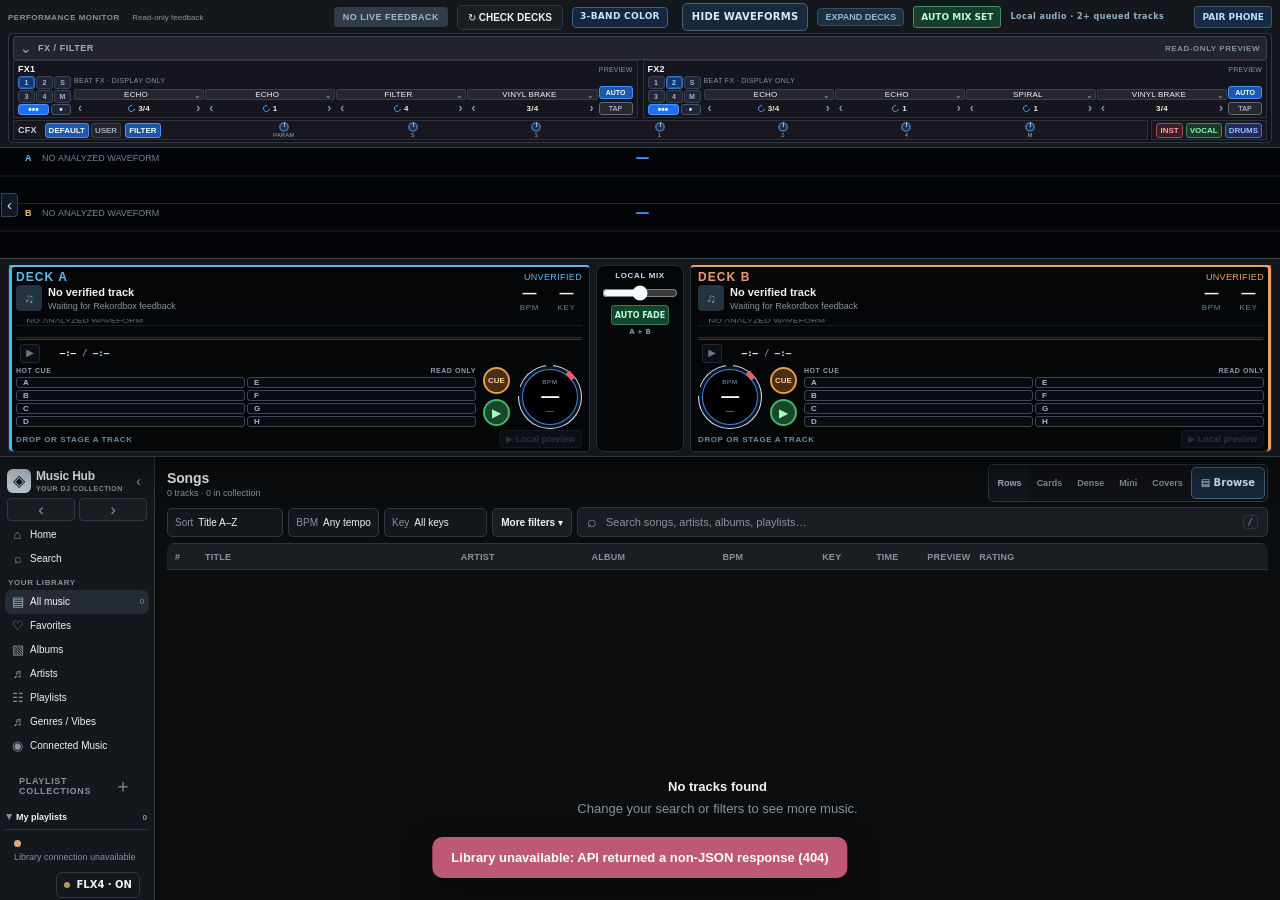
==== commit 3e4c6c79: "Document real Music Hub Mac and iPhone UI screenshots" ====
--- a/music-hub/index.html
+++ b/music-hub/index.html
@@ -1,5 +1,5 @@
 <!doctype html>
-<html lang="en"><head><meta charset="utf-8"><meta name="viewport" content="width=device-width,initial-scale=1"><meta name="theme-color" content="#101215"><title>Music Hub · DJ Library</title><link rel="stylesheet" href="./styles.css"><link rel="stylesheet" href="./studio.css"><link rel="stylesheet" href="./performance-chrome.css"><link rel="stylesheet" href="./deck-refinement.css?v=20261107"><link rel="stylesheet" href="./compact-decks.css?v=20261107b"><link rel="stylesheet" href="./wave-library.css?v=20261110live"><link rel="stylesheet" href="./playlist-polish.css?v=20261107f"><link rel="stylesheet" href="./row-wave-preview.css?v=20261108b"><link rel="stylesheet" href="./library-focus.css?v=20261108b"><link rel="stylesheet" href="./additional-instruments.css?v=20261108b"><link rel="stylesheet" href="./track-context-menu.css?v=20261108a"><link rel="stylesheet" href="./theme-preview.css?v=20261109a"><link rel="stylesheet" href="./connection-settings.css?v=20261109b"><link rel="stylesheet" href="./stems.css?v=20261110b"></head>
+<html lang="en"><head><meta charset="utf-8"><meta name="viewport" content="width=device-width,initial-scale=1"><meta name="theme-color" content="#101215"><title>Music Hub · DJ Library</title><link rel="stylesheet" href="./styles.css"><link rel="stylesheet" href="./studio.css"><link rel="stylesheet" href="./performance-chrome.css"><link rel="stylesheet" href="./deck-refinement.css?v=20261107"><link rel="stylesheet" href="./compact-decks.css?v=20261107b"><link rel="stylesheet" href="./wave-library.css?v=20261114compactflx4"><link rel="stylesheet" href="./playlist-polish.css?v=20261107f"><link rel="stylesheet" href="./row-wave-preview.css?v=20261108b"><link rel="stylesheet" href="./library-focus.css?v=20261108b"><link rel="stylesheet" href="./additional-instruments.css?v=20261108b"><link rel="stylesheet" href="./track-context-menu.css?v=20261108a"><link rel="stylesheet" href="./theme-preview.css?v=20261109a"><link rel="stylesheet" href="./connection-settings.css?v=20261109b"><link rel="stylesheet" href="./stems.css?v=20261110b"></head>
 <body>
 <div class="shell player-collapsed">
  <section class="harmonic-rail" id="harmonic-rail" aria-label="Up Next harmonic suggestions" hidden><div class="harmonic-rail-heading"><button type="button" id="harmonic-rail-toggle" class="harmonic-rail-toggle" aria-label="Collapse Up Next suggestions" aria-controls="harmonic-rail-scroll" aria-expanded="true" title="Collapse Up Next to make more room for your songs">⌄</button><strong>UP NEXT <span>HARMONIC SUGGESTIONS</span></strong><small id="harmonic-rail-source">Select a track to explore transitions</small></div><div class="harmonic-rail-scroll" id="harmonic-rail-scroll" role="region" aria-label="Suggested compatible tracks" tabindex="0"></div></section>
@@ -68,4 +68,4 @@
  <dialog id="playlist-dialog" class="playlist-dialog" aria-labelledby="playlist-dialog-title" aria-describedby="playlist-dialog-description"><div class="dialog-content"><div class="dialog-heading"><div><div class="eyebrow">MUSIC HUB PLAYLISTS</div><h2 id="playlist-dialog-title">Create playlist</h2><p id="playlist-dialog-description">Organize music in your local collection.</p></div><button id="playlist-dialog-close" type="button" class="icon-button" aria-label="Close playlist dialog">×</button></div><form id="playlist-create-form"><label class="dialog-label" for="playlist-name">PLAYLIST NAME</label><input id="playlist-name" type="text" autocomplete="off" maxlength="100" required placeholder="e.g. Late night selections"><p class="dialog-hint">Saved to Music Hub. Your Rekordbox playlists are unchanged.</p><div class="dialog-footer"><button type="button" class="subtle-button" data-dialog-cancel>Cancel</button><button type="submit" class="primary-button" id="playlist-create-submit">Create playlist</button></div></form><div id="playlist-assign-panel" hidden><div class="dialog-track" id="playlist-dialog-track"></div><div class="dialog-playlists" id="playlist-dialog-playlists" role="group" aria-label="Choose playlists"></div><div class="dialog-footer"><button type="button" class="subtle-button" data-dialog-cancel>Done</button></div></div></div></dialog>
  <dialog id="provider-dialog" class="playlist-dialog provider-dialog" aria-labelledby="provider-dialog-title"><div class="dialog-content"><div class="dialog-heading"><div><span class="eyebrow">CONNECTED MUSIC</span><h2 id="provider-dialog-title">Connect your music</h2><p>Browse your music libraries and playlists from one place.</p></div><button type="button" id="provider-close" class="icon-button" aria-label="Close music links">×</button></div><div class="provider-tabs" role="tablist" aria-label="Music services"><button type="button" id="provider-tab-links" role="tab" data-provider-tab="links" aria-selected="true" aria-controls="provider-panel-links" tabindex="0">Links</button><button type="button" id="provider-tab-spotify" role="tab" data-provider-tab="spotify" aria-selected="false" aria-controls="provider-panel-spotify" tabindex="-1">Spotify</button><button type="button" id="provider-tab-apple_music" role="tab" data-provider-tab="apple_music" aria-selected="false" aria-controls="provider-panel-apple_music" tabindex="-1">Apple Music</button><button type="button" id="provider-tab-soundcloud" role="tab" data-provider-tab="soundcloud" aria-selected="false" aria-controls="provider-panel-soundcloud" tabindex="-1">SoundCloud</button></div><section class="provider-panel" id="provider-panel-links" role="tabpanel" aria-labelledby="provider-tab-links"><p class="provider-explanation">Save public tracks, albums, and playlist URLs. Bookmarks open in the original service.</p><form id="provider-link-form"><label class="dialog-label" for="provider-url">MUSIC OR PLAYLIST URL</label><div class="provider-form-row"><input id="provider-url" type="url" inputmode="url" required maxlength="2048" placeholder="Paste a Spotify, Apple Music, or SoundCloud link"><button type="submit" class="primary-button" id="provider-save">Save link</button></div></form><div id="provider-link-list" class="provider-link-list" aria-live="polite"></div><div id="provider-embed-container" class="provider-embed-container" hidden></div></section><section class="provider-panel" id="provider-panel-spotify" role="tabpanel" aria-labelledby="provider-tab-spotify" hidden><div class="provider-service-head"><span class="provider-service-mark" aria-hidden="true">♫</span><div><strong>Spotify library</strong><small>Official account connection · read-only</small></div><span id="spotify-status-pill" class="provider-state-pill">Checking</span></div><p id="spotify-status-message" class="provider-explanation" role="status">Checking Spotify account status…</p><div id="spotify-connect-actions" class="provider-connect-actions"><button id="spotify-connect" type="button" class="primary-button" hidden>Connect Spotify</button><button id="spotify-recheck" type="button" class="subtle-button">Refresh status</button><button id="spotify-disconnect" type="button" class="subtle-button" hidden>Disconnect Spotify</button></div><p class="provider-explanation">Spotify requires the Music Hub developer app to be configured before you can authorize your account. This connection shows metadata and opens music in Spotify; it does not import streaming audio files.</p><div id="spotify-library" hidden><div class="provider-library-toolbar"><button type="button" id="spotify-show-playlists" class="provider-library-view" aria-pressed="true">Playlists</button><button type="button" id="spotify-show-saved" class="provider-library-view" aria-pressed="false">Liked songs</button></div><div id="spotify-library-list" class="provider-library-list" aria-live="polite"></div><div id="spotify-playlist-detail" hidden><div class="provider-detail-head"><button type="button" id="spotify-playlist-back" class="subtle-button">← Playlists</button><strong id="spotify-playlist-name"></strong></div><div id="spotify-playlist-tracks" class="provider-library-list" aria-live="polite"></div><div class="provider-copy-panel" id="spotify-copy-panel" hidden><div class="provider-copy-details"><strong>Copy verified local songs</strong><p id="spotify-copy-count" role="status">Checking matches…</p><small id="spotify-copy-limit"></small></div><button type="button" id="spotify-copy-matched" class="primary-button" disabled>Copy locally matched songs</button></div></div></div><div class="provider-fallback">Have a public Spotify URL? <button type="button" data-provider-fallback="spotify">Save it in Links</button>.</div></section><section class="provider-panel" id="provider-panel-apple_music" role="tabpanel" aria-labelledby="provider-tab-apple_music" hidden><div class="provider-service-head"><span class="provider-service-mark" aria-hidden="true">♫</span><div><strong>Mac Music library</strong><small>Music.app on this Mac · read-only</small></div><span id="apple-local-status-pill" class="provider-state-pill">Checking</span></div><p id="apple-local-status-message" class="provider-explanation" role="status">Checking access to Music on this Mac…</p><div class="provider-connect-actions"><button type="button" id="apple-local-recheck" class="subtle-button">Refresh Music library</button></div><div id="apple-local-library" hidden><div class="provider-library-toolbar provider-search-toolbar"><span id="apple-local-summary" class="provider-library-summary"></span><input id="apple-local-search" type="search" aria-label="Search Mac Music playlists" placeholder="Search playlists…" autocomplete="off"><span id="apple-local-visible" class="provider-library-summary" aria-live="polite"></span></div><div id="apple-local-playlists" class="provider-library-list" aria-live="polite"></div><div id="apple-local-playlist-detail" hidden><div class="provider-detail-head"><button type="button" id="apple-local-playlist-back" class="subtle-button">← Playlists</button><strong id="apple-local-playlist-name"></strong></div><div id="apple-local-playlist-tracks" class="provider-library-list" aria-live="polite"></div><button type="button" id="apple-local-more" class="subtle-button" hidden>Load more tracks</button><div class="provider-copy-panel" id="apple-local-copy-panel" hidden><div class="provider-copy-details"><strong>Copy verified local songs</strong><p id="apple-local-copy-count" role="status">Checking matches…</p><small id="apple-local-copy-limit"></small></div><button type="button" id="apple-local-copy-matched" class="primary-button" disabled>Copy locally matched songs</button></div></div></div><p class="provider-explanation">This view reads playlists from the Mac Music app. Streaming catalog subscriptions and cloud purchases may appear in its metadata; playable local Rekordbox files are identified only by verified matches.</p><div class="provider-fallback">Have an Apple Music URL? <button type="button" data-provider-fallback="apple_music">Save it in Links</button>.</div></section><section class="provider-panel" id="provider-panel-soundcloud" role="tabpanel" aria-labelledby="provider-tab-soundcloud" hidden><div class="provider-service-head"><span class="provider-service-mark" aria-hidden="true">◉</span><div><strong>SoundCloud library</strong><small>Official account connection · playlists and likes</small></div><span id="soundcloud-status-pill" class="provider-state-pill">Checking</span></div><p id="soundcloud-status-message" class="provider-explanation" role="status">Checking account setup…</p><div class="provider-connect-actions"><button type="button" id="soundcloud-connect" class="primary-button" hidden>Connect SoundCloud</button><button type="button" id="soundcloud-recheck" class="subtle-button">Refresh status</button><button type="button" id="soundcloud-disconnect" class="subtle-button" hidden>Disconnect SoundCloud</button></div><div id="soundcloud-library" hidden><div class="provider-library-toolbar"><button type="button" id="soundcloud-show-playlists" class="provider-library-view" aria-pressed="true">Playlists</button><button type="button" id="soundcloud-show-likes" class="provider-library-view" aria-pressed="false">Liked tracks</button></div><div id="soundcloud-library-list" class="provider-library-list" aria-live="polite"></div><button type="button" id="soundcloud-more" class="subtle-button provider-more" hidden>Load more</button><div class="provider-copy-panel" id="soundcloud-likes-copy-panel" hidden><div class="provider-copy-details"><strong>SoundCloud Likes · verified local songs</strong><p id="soundcloud-likes-copy-count" role="status">Check loaded tracks for local matches.</p><small id="soundcloud-likes-copy-limit">Only the first 250 loaded tracks can be copied.</small></div><button type="button" id="soundcloud-likes-copy-matched" class="primary-button" disabled>Copy matched tracks from loaded songs</button></div><div id="soundcloud-playlist-detail" hidden><div class="provider-detail-head"><button type="button" id="soundcloud-playlist-back" class="subtle-button">← Playlists</button><strong id="soundcloud-playlist-name"></strong></div><div id="soundcloud-playlist-tracks" class="provider-library-list" aria-live="polite"></div><button type="button" id="soundcloud-playlist-more" class="subtle-button provider-more" hidden>Load more tracks</button><div class="provider-copy-panel" id="soundcloud-playlist-copy-panel" hidden><div class="provider-copy-details"><strong>SoundCloud Playlist · verified local songs</strong><p id="soundcloud-playlist-copy-count" role="status">Check loaded tracks for local matches.</p><small id="soundcloud-playlist-copy-limit">Only the first 250 loaded tracks can be copied.</small></div><button type="button" id="soundcloud-playlist-copy-matched" class="primary-button" disabled>Copy matched tracks from loaded songs</button></div></div></div><p class="provider-explanation">SoundCloud account access needs a configured developer app. Audio and creator downloads remain available through SoundCloud according to its permissions.</p><div class="provider-fallback">Have a public SoundCloud URL? <button type="button" data-provider-fallback="soundcloud">Save it in Links</button>.</div></section><p class="provider-footnote">Streaming catalog tracks remain with their providers. Local Rekordbox tracks are separate unless a verified match is supplied.</p></div></dialog>
  <dialog id="setlist-name-dialog" class="playlist-dialog" aria-labelledby="setlist-dialog-title"><form method="dialog" class="dialog-content" id="setlist-name-form"><div class="dialog-heading"><div><span class="eyebrow">SAVE SET LIST</span><h2 id="setlist-dialog-title">Name your set</h2><p>Create a saved, editable DJ running order.</p></div><button class="icon-button" value="cancel" formnovalidate aria-label="Close">×</button></div><label class="dialog-label" for="setlist-name">SET NAME</label><input id="setlist-name" maxlength="100" placeholder="e.g. Saturday Night" required><div class="dialog-footer"><button class="subtle-button" value="cancel" formnovalidate>Cancel</button><button class="primary-button" id="setlist-confirm-save" value="save">Save set</button></div></form></dialog><div id="toast" class="toast" role="status" aria-live="polite"></div>
- <script src="./top-decks-waveform.js?v=20261110rustclock" defer></script><script src="./native-rust-audio.js?v=20261110persist" defer></script><script src="./studio.js" defer></script><script src="./performance-chrome.js" defer></script><script src="./harmonic-order.js?v=20261107f" defer></script><script src="./theme-preview.js?v=20261109a" defer></script><script src="./connection-settings.js?v=20261109a" defer></script><script src="./app.js?v=20261110preloadonunverified" defer></script><script src="./local-automix.js?v=20261108b" defer></script><script src="./desktop-remote.js?v=20261110rustphone" defer></script><script src="./physical-flx4-controls.js?v=20261110externalvintage" defer></script><script src="./provider-discovery.js" defer></script><script src="./fx-collapse.js?v=20261107b" defer></script><script src="./row-wave-preview.js?v=20261108b" defer></script><script src="./library-focus.js?v=20261108c" defer></script><script src="./additional-instruments.js?v=20261108b" defer></script><script src="./track-context-menu.js?v=20261108a" defer></script><script src="./stems.js?v=20261110b" defer></script></body></html>
+ <script src="./top-decks-waveform.js?v=20261110rustclock" defer></script><script src="./native-rust-audio.js?v=20261110persist" defer></script><script src="./studio.js" defer></script><script src="./performance-chrome.js" defer></script><script src="./harmonic-order.js?v=20261107f" defer></script><script src="./theme-preview.js?v=20261109a" defer></script><script src="./connection-settings.js?v=20261109a" defer></script><script src="./app.js?v=20261110preloadonunverified" defer></script><script src="./local-automix.js?v=20261108b" defer></script><script src="./desktop-remote.js?v=20261110rustphone" defer></script><script src="./physical-flx4-controls.js?v=20261114compactflx4" defer></script><script src="./provider-discovery.js" defer></script><script src="./fx-collapse.js?v=20261107b" defer></script><script src="./row-wave-preview.js?v=20261108b" defer></script><script src="./library-focus.js?v=20261108c" defer></script><script src="./additional-instruments.js?v=20261108b" defer></script><script src="./track-context-menu.js?v=20261108a" defer></script><script src="./stems.js?v=20261110b" defer></script></body></html>
--- a/music-hub/wave-library.css
+++ b/music-hub/wave-library.css
@@ -76,23 +76,23 @@
 .shell>.performance .performance-top .physical-flx4-status{
   color:#a8b9aa;font:600 9px/13px system-ui,sans-serif;max-width:220px;
   white-space:normal;min-width:90px}
-/* Always visible in Library Focus (which hides the performance-top). */
-.physical-flx4-panel{position:fixed;right:16px;bottom:88px;z-index:950;
-  width:min(325px,calc(100vw - 32px));padding:10px 12px;display:grid;
-  grid-template-columns:9px minmax(0,1fr);column-gap:9px;row-gap:5px;
-  align-items:center;background:#10201a;border:1px solid #548168;
-  border-radius:12px;box-shadow:0 12px 34px #000b;color:#e7fff0;
-  backdrop-filter:blur(14px);-webkit-backdrop-filter:blur(14px)}
-.physical-flx4-panel .physical-flx4-dot{grid-row:1/3;width:9px;height:9px;
-  border-radius:50%;background:#d7a55d}
-.physical-flx4-panel .physical-flx4-dot[data-state=connected]{background:#72f3ac;box-shadow:0 0 10px #72f3ac88}
+/* Compact footer control: no persistent green floating card over the library. */
+.sidebar-bottom{flex-wrap:wrap}
+.physical-flx4-panel{position:fixed;right:12px;bottom:12px;z-index:950;
+  display:inline-flex;align-items:center;gap:6px;width:max-content;max-width:116px;
+  padding:4px 7px;background:var(--surface,#171d24);border:1px solid var(--border,#394451);
+  border-radius:6px;box-shadow:none;color:var(--ink,#cdd7e3)}
+.sidebar-bottom .physical-flx4-panel{position:static;flex:0 0 auto;margin:5px 0 0 auto}
+.physical-flx4-panel .physical-flx4-dot{flex:0 0 auto;width:6px;height:6px;
+  border-radius:50%;background:#b79664}
+.physical-flx4-panel .physical-flx4-dot[data-state=connected]{background:#72c99b}
 .physical-flx4-panel .physical-flx4-dot[data-state=off]{background:#969c97;box-shadow:none}
-.physical-flx4-panel .physical-flx4-toggle{justify-self:start;background:none;border:0;
-  padding:1px 0;color:#caffda;font:800 12px system-ui,sans-serif;cursor:pointer}
-.physical-flx4-panel .physical-flx4-toggle[aria-pressed=false]{color:#ddd3b8}
-.physical-flx4-panel .physical-flx4-toggle:focus-visible{outline:2px solid #b5ffcb;outline-offset:3px}
-.physical-flx4-panel .physical-flx4-status{grid-column:2;color:#b5d1bd;
-  font:600 10px/1.4 system-ui,sans-serif;overflow:hidden;max-height:28px}
+.physical-flx4-panel .physical-flx4-toggle{background:none;border:0;
+  padding:0;color:var(--ink,#dbe0e8);font:700 10px/16px system-ui,sans-serif;cursor:pointer;white-space:nowrap}
+.physical-flx4-panel .physical-flx4-toggle[aria-pressed=false]{color:var(--muted,#9297a4)}
+.physical-flx4-panel .physical-flx4-toggle:focus-visible{outline:2px solid var(--accent,#a7c9ef);outline-offset:3px}
+.physical-flx4-panel .physical-flx4-status{position:absolute;width:1px;height:1px;
+  overflow:hidden;clip-path:inset(50%);white-space:nowrap}
 @media(max-width:640px){
  .shell>.performance:not(.expanded) .deck{grid-template-rows:14px 46px 30px 22px 24px!important}
  .shell>.performance .deck>.top-decks-scrub-row{gap:2px;padding:0 1px!important}
